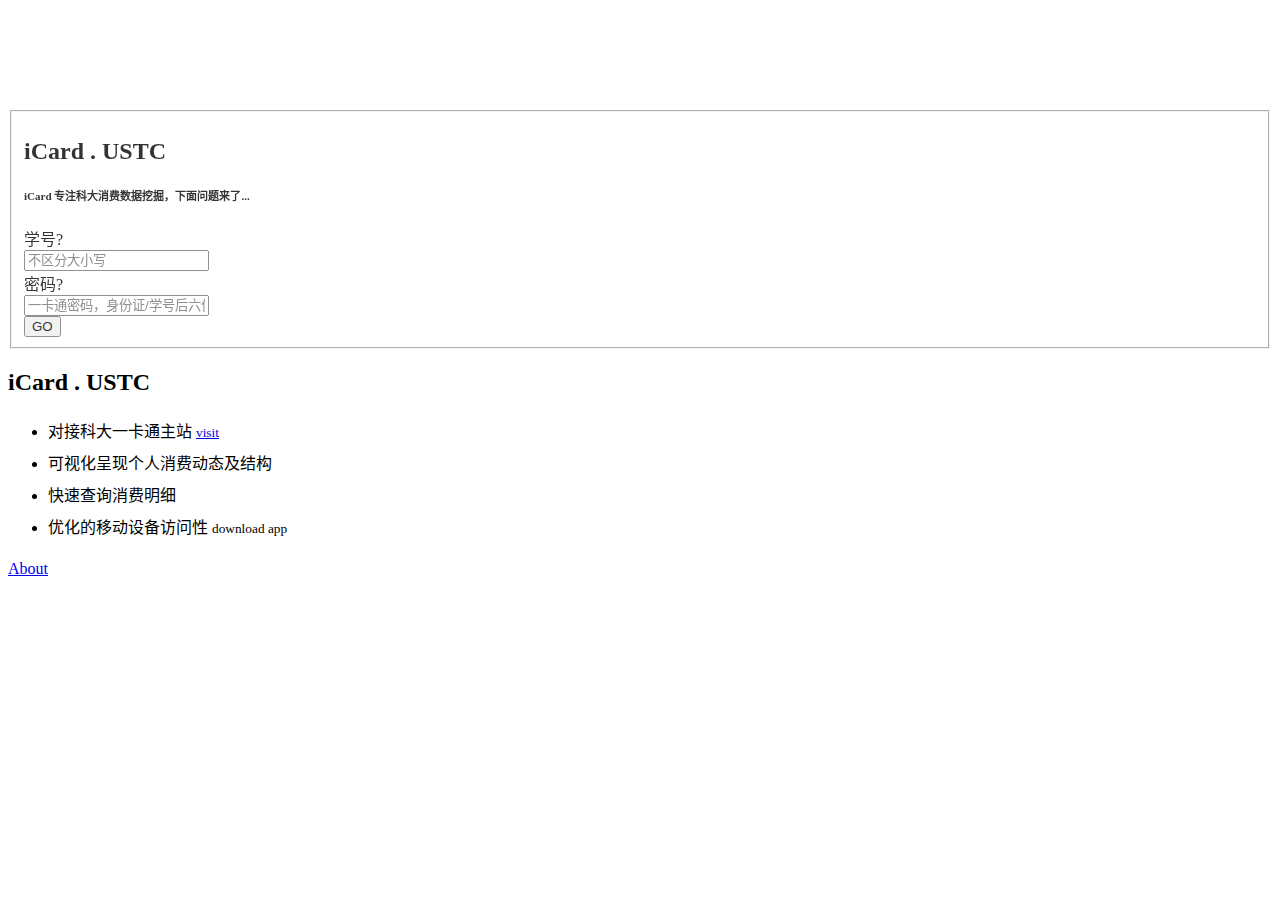
==== site/index.html @ 438c2502 "new monthly chart" ====
<!DOCTYPE html>
<html lang="zh-CN" xmlns="http://www.w3.org/1999/html">
<head>
  <title>iCard - USTC 消费数据挖掘机</title>
  <meta charset="utf-8">
  <meta name="viewport" content="width=device-width, initial-scale=1, maximum-scale=1, user-scalable=no">
  <link href="http://home.ustc.edu.cn/~ewind/icard/static/css/nv.d3.min.css" rel="stylesheet">
  <link rel="stylesheet" type="text/css" href="http://home.ustc.edu.cn/~ewind/icard/static/css/flatly.css">
  <link rel="stylesheet" type="text/css" href="static/css/font-awesome.min.css">

  <style>
    @font-face { font-family: Lato; src: url('static/fonts/lato.woff'); }

    .fullBg {
      position: fixed;
      top: 0;
      left: 0;
      overflow: hidden;
      z-index: -1;
      -webkit-filter: blur(10px);
      filter: blur(10px);

    }

    .well {
      opacity: 0.8;
    }

    #loginBox {
      margin-top: 30px;
    }

    #barChart {
      width: 100%;
      height: 300px;
    }
    #areaChart {
      width: 100%;
      height: 300px;
    }
    #areaMonthlyChart {
      width: 100%;
      height: 400px;
    }
    .table-striped {
      font-size: 0.7em;
    }
    path {
      stroke: #EDF0F1;
      fill-rule: evenodd;
    }
    text {
      fill: #2E3E4F
    }

    #pieChart {
      position: relative;
    }

    .navbar-right li{
      padding-right: 20px;
    }

    .navbar-right a{
      font-size: 1em;
    }
    .navbar-header {
        text-align: center;
        margin: 0;
        float: none !important;
    }

    .bottom-icon {
        float: none !important;
        display:inline-block;
    }

  </style>
</head>
<body>
<img id="background" src="http://home.ustc.edu.cn/~ewind/icard/static/icard.jpg" style="visibility: hidden" class="fullBg"/>
<header hidden>
    <div class="navbar navbar-inverse navbar-fixed-top hidden-xs">
        <div class="container">
          <ul class="nav navbar-nav navbar-left">
            <li><a class="navbar-brand"><i class="fa fa-credit-card fa-fw"></i>&nbsp;iCard - USTC <small>消费数据挖掘机</small></a></li>
          </ul>
          <ul class="nav navbar-nav navbar-right">
            <li class="active"><a class="navbar-brand nav-brief" role="button"><i class="fa fa-tachometer"></i>&nbsp;简报&nbsp;</a></li>
            <li><a class="navbar-brand nav-stat" role="button"><i class="fa fa-bar-chart "></i>&nbsp;趋势&nbsp;</a></li>
            <li><a class="navbar-brand nav-pie" role="button"><i class="fa fa-pie-chart "></i>&nbsp;结构&nbsp;</a></li>
            <li><a class="navbar-brand nav-detail" role="button"><i class="fa fa-tasks "></i>&nbsp;明细&nbsp;</a></li>
            <li><a class="navbar-brand nav-config" role="button"><i class="fa fa-wrench "></i>&nbsp;设置&nbsp;</a></li>
          </ul>
        </div>
    </div>
</header>
<div class="container">
  <!--padding for navbar on large screen-->
  <div class="row hidden-xs"><br><br><br><br></div>
  <div class="row" id="loginBox">
    <div class="col-xs-10 col-sm-6 col-md-4 col-xs-offset-1 col-sm-offset-0 col-md-offset-2 well">
      <form class="form-horizontal">
        <fieldset>
          <span class="visible-xs">
            <h2>iCard&nbsp;.&nbsp;<span class="text-success">USTC</span></h2>
          </span>
          <h5><small>iCard 专注科大消费数据<span class="text-success">挖掘</span>，下面问题来了...</small></h5>
          <div class="form-group">
            <label for="inputId" class="col-lg-3 control-label">学号?</label>

            <div class="col-lg-9">
              <input type="text" class="form-control" name="inputId" id="inputId"
                     placeholder="不区分大小写">
            </div>
          </div>
          <div class="form-group">
            <label for="inputPassword" class="col-lg-3 control-label">密码?<small class="text-danger" id="verifyFailed" hidden>验证失败</small></label>

            <div class="col-lg-9">
              <input type="password" class="form-control" name="inputPassword" id="inputPassword"
                     placeholder="一卡通密码，身份证/学号后六位">
            </div>
          </div>
          <div class="form-group">
            <div class="col-lg-9 col-lg-offset-3">
              <button type="button" class="btn btn-success btn-block" id="submitButton">GO</button>
            </div>
          </div>
        </fieldset>
      </form>
    </div>
    <div class="hidden-xs col-sm-6 col-md-4">
      <div class="col-xs-12">
        <h2>iCard&nbsp;.&nbsp;<span class="text-success">USTC</span></h2>
        <ul class="list-unstyled" style="line-height: 2">
            <li><span class="fa fa-check text-success"></span> 对接科大一卡通主站 <small><a href="http://ecard.ustc.edu.cn" target="_blank">visit</a></small></li>
            <li><span class="fa fa-check text-success"></span> 可视化呈现个人消费动态及结构</li>
            <li><span class="fa fa-check text-success"></span> 快速查询消费明细</li>
            <li><span class="fa fa-check text-success"></span> 优化的移动设备访问性 <small><a>download app</a></small></li>
        </ul>
        <span class="fa fa-info-circle fa-fw text-success"></span><a href="/static/about.html" target="_blank"><u> About</u></a>
      </div>
    </div>
  </div>
  <div class="row"><br><br></div>
  <div class="row" id="waitBox" hidden>
    <div class="col-xs-12 col-sm-8 col-sm-offset-2 well bs-component">
      <h3 class="text-primary">你好哇，<span id="userName"></span>&nbsp;<i class="fa fa-refresh fa-spin fa-fw"></i><br><small>同步数据中，请稍候</small></h3>
      <div class="progress progress-striped active">
        <div class="progress-bar progress-bar-success" id="waitBar" style="width: 0%"></div>
      </div>
      <span id="waitText" hidden>
        <h4 class="text-success">
          <small>你可记得</small>
          <span id="waitDay">哪天</span>
          <small>，在<span id="waitLocation">哪里</span>花了</small>
          <span id="waitAmount">多少</span>
          <small>元？</small></h4>
      </span>
    </div>
  </div>
  <div class="row" id="mainPanel" hidden>
    <div class="col-xs-12 col-sm-10 col-sm-offset-1 ">
        <ul id="Tab" class="nav nav-pills" hidden>
          <li><a href="#brief" id="briefButton" data-toggle="tab"></a></li>
          <li><a href="#stat" id="statButton" data-toggle="tab"></a></li>
          <li><a href="#pie" id="pieButton" data-toggle="tab"></a></li>
          <li><a href="#detail" id="detailButton" data-toggle="tab"></a></li>
          <li><a href="#config" id="configButton" data-toggle="tab"></a></li>
        </ul>
      <div id="myTabContent" class="tab-content">
        <!--简报页-->
        <div class="tab-pane fade active in well" id="brief">
          <div class="col-xs-12" id="briefPanel">
            <div class="col-xs-6">
              <h3 class="text-center"><small>&nbsp;本周支出</small></h3>
              <h3 class="text-center text-danger"><i class="fa fa-rmb fa-fw"></i><span id="thisWeek"></span></h3>
            </div>
            <div class="col-xs-6">
              <h3 class="text-center"><small>&nbsp;本月支出</small></h3>
              <h3 class="text-center text-danger"><i class="fa fa-rmb fa-fw"></i><span id="thisMonth"></span></h3>
            </div>

            <div class="col-xs-6">
              <h3 class="text-center"><small>&nbsp;上月支出</small></h3>
              <h3 class="text-center text-danger"><i class="fa fa-rmb fa-fw"></i><span id="lastMonth"></span></h3>
            </div>
            <div class="col-xs-6">
              <h3 class="text-center"><small>&nbsp;<span id="rateType"></span>指数</small></h3>
              <h3 class="text-center text-success"><span id="rate"></span>%</h3>
            </div>
          </div>

          <h6 class="text-center"><small>* 截止日期：<span id="latest"></span>，节俭 / 土豪指数根据 iCard 用户上月消费排名生成</small></h6>

        </div>

        <!--状态页-->
        <div class="tab-pane fade" id="stat">
          <div class="col-xs-12 col-md-6">
            <h4 class="text-warning">10 天内消费</h4>
            <h5><small>若图表显示异常，请<a id="refreshBar">刷新</a></small></h5>
            <div class="col-xs-12" id="barChart">
              <svg></svg>
            </div>
          </div>

          <div class="col-xs-12 col-md-6">
            <h4 class="text-warning">60 天内消费</h4>
            <h5><small>若图表显示异常，请<a id="refreshArea">刷新</a></small></h5>
            <div class="col-xs-12" id="areaChart">
              <svg></svg>
            </div>
          </div>

          <div class="col-xs-12">
            <h4 class="text-warning">半年内消费</h4>
            <h5><small>若图表显示异常，请<a id="refreshAreaMonthly">刷新</a></small></h5>
            <div class="col-xs-12" id="areaMonthlyChart">
              <svg></svg>
            </div>
          </div>

          <div class="col-xs-12 padding-xs">
            <br><br><br>
          </div>
        </div>

        <!--结构页-->
        <div class="tab-pane fade" id="pie"><br>
          <h4 class="text-warning">15 天消费聚类<small>&nbsp;点击扇形试试？</small></h4>
          <h5><small>若图表显示异常，请<a id="refreshPie">刷新</a></small></h5>
          <div class="col-xs-12 col-md-8 col-md-offset-2" id="pieChart">
          </div>
          <div class="col-xs-12 padding-xs">
            <br><br><br>
          </div>
        </div>

        <!--明细页-->
        <div class="tab-pane fade well" id="detail"><br>
          <table class="table table-striped table-hover">
            <thead>
            <tr>
              <th>时间</th>
              <th>地点</th>
              <th>金额</th>
            </tr>
            </thead>
            <tbody id="detailTable">
            </tbody>
          </table>

          <ul class="pager">
            <li class="previous" id="newer" hidden><a>← Newer</a></li>
            <li class="next" id="older"><a>Older →</a></li>
          </ul>
          <div class="col-xs-12 padding-xs">
            <br><br><br>
          </div>
        </div>

        <!--设置页-->
        <div class="tab-pane fade" id="config">
          <div class="col-xs-12 well">
            <h5 class="text-success">同步时长：<a class="text-info">6 个月</a></h5>
            <h5><small>将 2014 年 5 月以来的主站数据缓存到 iCard 节点</small></h5>
            <br>
            <h5 class="text-success">更新策略：<a class="text-info">登陆时</a></h5>
            <h5><small>当登陆时访问<a href="http://ecard.ustc.edu.cn" target="_blank">科大一卡通主站</a>更新数据</small></h5>
            <br>
            <h5 class="text-success">缓存密码：<a class="text-danger">已关闭</a></h5>
            <h5><small>iCard 节点不存储密码明文，仅存储学号哈希值</small></h5>
            <br>
            <h5 class="text-success">浮动布局：<a class="text-info">已打开</a></h5>
            <h5><small>页面布局依屏幕尺寸自动调整</small></h5>
            <h5 class="text-center"><small>* 当前默认配置暂不可更改</small></h5>
          </div>
          <div class="col-xs-12 padding-xs">
            <br><br><br>
          </div>
        </div>
      </div>
    </div>
  </div>


  <div class="row">
    <input type="hidden" id="token"/>
    <input type="hidden" id="startTime"/>
    <input type="hidden" id="endTime"/>
  </div>


</div>

<footer hidden>
    <div class="navbar navbar-inverse navbar-fixed-bottom visible-xs">
        <div class="container">
          <div class="navbar-header">
            <div class="bottom-icon">
              <a class="navbar-brand nav-brief" role="button"><i class="fa fa-tachometer fa-fw fa-2x"></i></a>
              <a class="navbar-brand nav-stat" role="button"><i class="fa fa-bar-chart fa-fw"></i></a>
              <a class="navbar-brand nav-pie" role="button"><i class="fa fa-pie-chart fa-fw"></i></a>
              <a class="navbar-brand nav-detail" role="button"><i class="fa fa-tasks fa-fw"></i></a>
              <a class="navbar-brand nav-config" role="button"><i class="fa fa-wrench fa-fw"></i></a>
            </div>
        </div>
        </div>
    </div>
</footer>

</body>

<script type="text/javascript" src="http://home.ustc.edu.cn/~ewind/icard/static/js/json2.js"></script>
<script type="text/javascript" src="http://home.ustc.edu.cn/~ewind/icard/static/js/jquery-2.0.3.min.js"></script>
<script type="text/javascript" src="http://home.ustc.edu.cn/~ewind/icard/static/js/bootstrap.min.js"></script>
<script type="text/javascript" src="http://home.ustc.edu.cn/~ewind/icard/static/js/jstorage.js"></script>
<script type="text/javascript" src="http://home.ustc.edu.cn/~ewind/icard/static/js/d3.min.js"></script>
<script type="text/javascript" src="http://home.ustc.edu.cn/~ewind/icard/static/js/nv.d3.min.js"></script>
<script type="text/javascript" src="http://home.ustc.edu.cn/~ewind/icard/static/js/chart.js"></script>
<script type="text/javascript" src="http://home.ustc.edu.cn/~ewind/icard/static/js/icard.js"></script>
<!--<script type="text/javascript" src="static/js/icard.js"></script>-->
<script src="static/js/jquery.fullBG.js"></script>

</html>
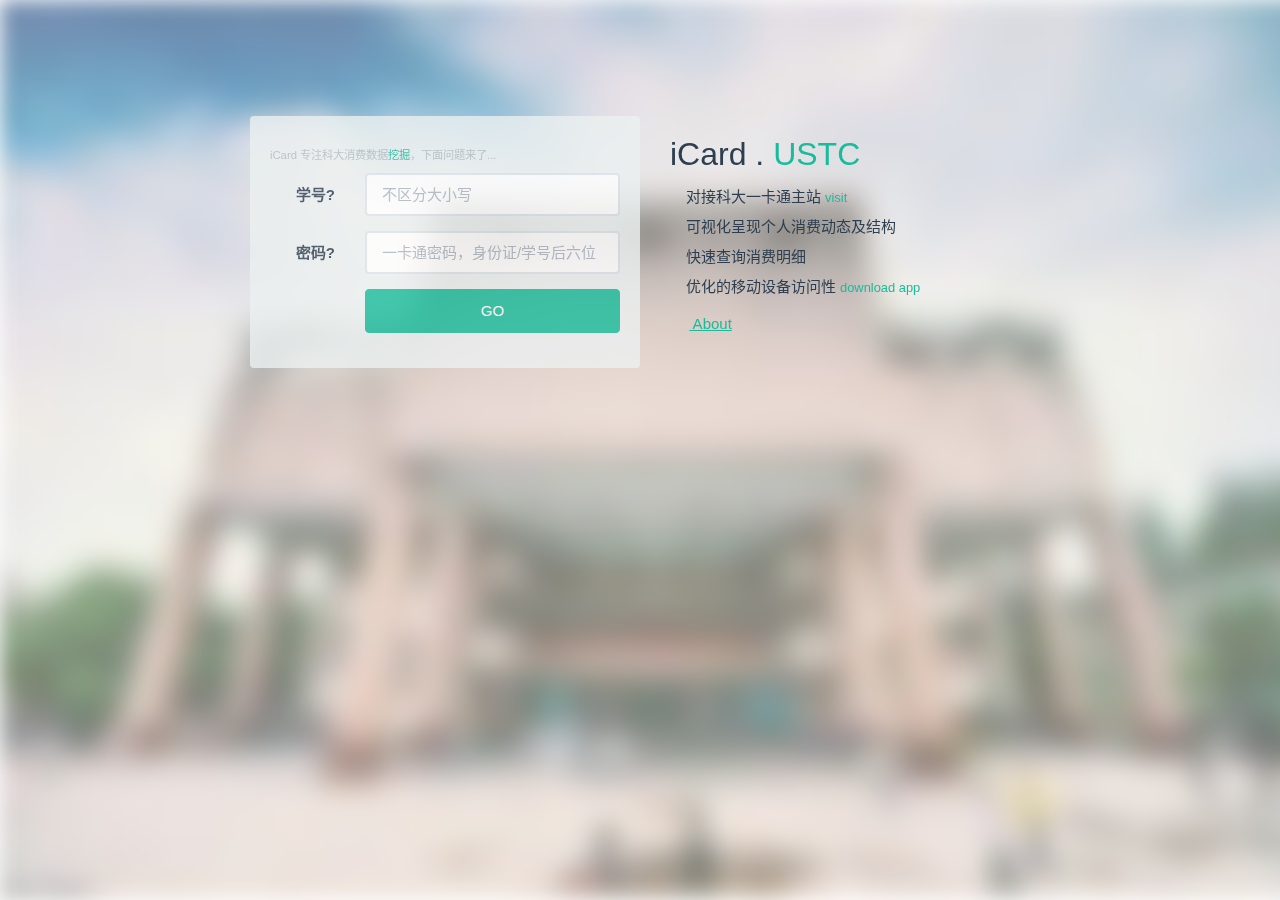
==== commit ff71f433: "optimize on file size" ====
--- a/site/index.html
+++ b/site/index.html
@@ -4,9 +4,10 @@
   <title>iCard - USTC 消费数据挖掘机</title>
   <meta charset="utf-8">
   <meta name="viewport" content="width=device-width, initial-scale=1, maximum-scale=1, user-scalable=no">
-  <link href="http://home.ustc.edu.cn/~ewind/icard/static/css/nv.d3.min.css" rel="stylesheet">
-  <link rel="stylesheet" type="text/css" href="http://home.ustc.edu.cn/~ewind/icard/static/css/flatly.css">
-  <link rel="stylesheet" type="text/css" href="static/css/font-awesome.min.css">
+  <!--<link rel="stylesheet" type="text/css" href="static/css/flatly.css">-->
+  <!--<link rel="stylesheet" type="text/css" href="static/css/nv.d3.min.css">-->
+  <!--<link rel="stylesheet" type="text/css" href="static/css/font-awesome.min.css">-->
+  <link rel="stylesheet" type="text/css" href="static/css/compressed.css">
 
   <style>
     @font-face { font-family: Lato; src: url('static/fonts/lato.woff'); }
@@ -78,7 +79,7 @@
   </style>
 </head>
 <body>
-<img id="background" src="http://home.ustc.edu.cn/~ewind/icard/static/icard.jpg" style="visibility: hidden" class="fullBg"/>
+<img id="background" src="bg.jpg" style="visibility: hidden" class="fullBg"/>
 <header hidden>
     <div class="navbar navbar-inverse navbar-fixed-top hidden-xs">
         <div class="container">
@@ -171,8 +172,8 @@
         </ul>
       <div id="myTabContent" class="tab-content">
         <!--简报页-->
-        <div class="tab-pane fade active in well" id="brief">
-          <div class="col-xs-12" id="briefPanel">
+        <div class="tab-pane fade active in" id="brief">
+          <div class="col-xs-12 well" id="briefPanel">
             <div class="col-xs-6">
               <h3 class="text-center"><small>&nbsp;本周支出</small></h3>
               <h3 class="text-center text-danger"><i class="fa fa-rmb fa-fw"></i><span id="thisWeek"></span></h3>
@@ -239,8 +240,8 @@
         </div>
 
         <!--明细页-->
-        <div class="tab-pane fade well" id="detail"><br>
-          <table class="table table-striped table-hover">
+        <div class="tab-pane fade" id="detail"><br>
+          <table class="well table table-striped table-hover">
             <thead>
             <tr>
               <th>时间</th>
@@ -313,15 +314,17 @@
 
 </body>
 
-<script type="text/javascript" src="http://home.ustc.edu.cn/~ewind/icard/static/js/json2.js"></script>
-<script type="text/javascript" src="http://home.ustc.edu.cn/~ewind/icard/static/js/jquery-2.0.3.min.js"></script>
-<script type="text/javascript" src="http://home.ustc.edu.cn/~ewind/icard/static/js/bootstrap.min.js"></script>
-<script type="text/javascript" src="http://home.ustc.edu.cn/~ewind/icard/static/js/jstorage.js"></script>
-<script type="text/javascript" src="http://home.ustc.edu.cn/~ewind/icard/static/js/d3.min.js"></script>
-<script type="text/javascript" src="http://home.ustc.edu.cn/~ewind/icard/static/js/nv.d3.min.js"></script>
-<script type="text/javascript" src="http://home.ustc.edu.cn/~ewind/icard/static/js/chart.js"></script>
-<script type="text/javascript" src="http://home.ustc.edu.cn/~ewind/icard/static/js/icard.js"></script>
-<!--<script type="text/javascript" src="static/js/icard.js"></script>-->
-<script src="static/js/jquery.fullBG.js"></script>
+<!--compressed in a single js file-->
+<!--<script type="text/javascript" src="static/js/json2.js"></script>-->
+<!--<script type="text/javascript" src="static/js/jquery-2.0.3.min.js"></script>-->
+<!--<script type="text/javascript" src="static/js/bootstrap.min.js"></script>-->
+<!--<script type="text/javascript" src="static/js/jstorage.js"></script>-->
+<!--<script type="text/javascript" src="static/js/jquery.fullBG.js"></script>-->
+<script type="text/javascript" src="static/js/compressed-lib.js"></script>
+
+<!--<script type="text/javascript" src="static/js/d3.min.js"></script>-->
+<!--<script type="text/javascript" src="static/js/nv.d3.min.js"></script>-->
+<!--<script type="text/javascript" src="static/js/chart.js"></script>-->
+<script type="text/javascript" src="static/js/icard.js"></script>
 
 </html>--- a/site/static/css/compressed.css
+++ b/site/static/css/compressed.css
@@ -0,0 +1,9 @@
+/***************************
+File generated by shrinker.ch
+DateTime: 2014-11-16, 10:52:52
+File list:
+	* nv.d3.min.css
+	* font-awesome.min.css
+	* flatly.css
+*****************************/
+.chartWrap{margin:0;padding:0;overflow:hidden}.nvtooltip.with-3d-shadow,.with-3d-shadow .nvtooltip{-moz-box-shadow:0 5px 10px rgba(0,0,0,.2);-webkit-box-shadow:0 5px 10px rgba(0,0,0,.2);box-shadow:0 5px 10px rgba(0,0,0,.2);-webkit-border-radius:6px;-moz-border-radius:6px;border-radius:6px}.nvtooltip{position:absolute;background-color:rgba(255,255,255,1);padding:1px;border:1px solid rgba(0,0,0,.2);z-index:10000;font-family:Arial;font-size:13px;text-align:left;pointer-events:none;white-space:nowrap;-webkit-touch-callout:none;-webkit-user-select:none;-khtml-user-select:none;-moz-user-select:none;-ms-user-select:none;user-select:none}.nvtooltip.with-transitions,.with-transitions .nvtooltip{transition:opacity 250ms linear;-moz-transition:opacity 250ms linear;-webkit-transition:opacity 250ms linear;transition-delay:250ms;-moz-transition-delay:250ms;-webkit-transition-delay:250ms}.nvtooltip.x-nvtooltip,.nvtooltip.y-nvtooltip{padding:8px}.nvtooltip h3{margin:0;padding:4px 14px;line-height:18px;font-weight:400;background-color:rgba(247,247,247,.75);text-align:center;border-bottom:1px solid #ebebeb;-webkit-border-radius:5px 5px 0 0;-moz-border-radius:5px 5px 0 0;border-radius:5px 5px 0 0}.nvtooltip p{margin:0;padding:5px 14px;text-align:center}.nvtooltip span{display:inline-block;margin:2px 0}.nvtooltip table{margin:6px;border-spacing:0}.nvtooltip table td{padding:2px 9px 2px 0;vertical-align:middle}.nvtooltip table td.key{font-weight:400}.nvtooltip table td.value{text-align:right;font-weight:700}.nvtooltip table tr.highlight td{padding:1px 9px 1px 0;border-bottom-style:solid;border-bottom-width:1px;border-top-style:solid;border-top-width:1px}.nvtooltip table td.legend-color-guide div{width:8px;height:8px;vertical-align:middle}.nvtooltip .footer{padding:3px;text-align:center}.nvtooltip-pending-removal{position:absolute;pointer-events:none}svg{-webkit-touch-callout:none;-webkit-user-select:none;-khtml-user-select:none;-moz-user-select:none;-ms-user-select:none;user-select:none;display:block;width:100%;height:100%}svg text{font:400 12px Arial}svg .title{font:700 14px Arial}.nvd3 .nv-background{fill:#fff;fill-opacity:0}.nvd3.nv-noData{font-size:18px;font-weight:700}.nv-brush .extent{fill-opacity:.125;shape-rendering:crispEdges}.nvd3 .nv-legend .nv-series{cursor:pointer}.nvd3 .nv-legend .disabled circle{fill-opacity:0}.nvd3 .nv-axis{pointer-events:none}.nvd3 .nv-axis path{fill:none;stroke:#000;stroke-opacity:.75;shape-rendering:crispEdges}.nvd3 .nv-axis path.domain{stroke-opacity:.75}.nvd3 .nv-axis.nv-x path.domain{stroke-opacity:0}.nvd3 .nv-axis line{fill:none;stroke:#e5e5e5;shape-rendering:crispEdges}.nvd3 .nv-axis .zero line,.nvd3 .nv-axis line.zero{stroke-opacity:.75}.nvd3 .nv-axis .nv-axisMaxMin text{font-weight:700}.nvd3 .x .nv-axis .nv-axisMaxMin text,.nvd3 .x2 .nv-axis .nv-axisMaxMin text,.nvd3 .x3 .nv-axis .nv-axisMaxMin text{text-anchor:middle}.nv-brush .resize path{fill:#eee;stroke:#666}.nvd3 .nv-bars .negative rect{zfill:brown}.nvd3 .nv-bars rect{zfill:#4682b4;fill-opacity:.75;transition:fill-opacity 250ms linear;-moz-transition:fill-opacity 250ms linear;-webkit-transition:fill-opacity 250ms linear}.nvd3 .nv-bars rect.hover{fill-opacity:1}.nvd3 .nv-bars .hover rect{fill:#add8e6}.nvd3 .nv-bars text{fill:rgba(0,0,0,0)}.nvd3 .nv-bars .hover text{fill:rgba(0,0,0,1)}.nvd3 .nv-multibar .nv-groups rect,.nvd3 .nv-multibarHorizontal .nv-groups rect,.nvd3 .nv-discretebar .nv-groups rect{stroke-opacity:0;transition:fill-opacity 250ms linear;-moz-transition:fill-opacity 250ms linear;-webkit-transition:fill-opacity 250ms linear}.nvd3 .nv-multibar .nv-groups rect:hover,.nvd3 .nv-multibarHorizontal .nv-groups rect:hover,.nvd3 .nv-discretebar .nv-groups rect:hover{fill-opacity:1}.nvd3 .nv-discretebar .nv-groups text,.nvd3 .nv-multibarHorizontal .nv-groups text{font-weight:700;fill:rgba(0,0,0,1);stroke:rgba(0,0,0,0)}.nvd3.nv-pie path{stroke-opacity:0;transition:fill-opacity 250ms linear,stroke-width 250ms linear,stroke-opacity 250ms linear;-moz-transition:fill-opacity 250ms linear,stroke-width 250ms linear,stroke-opacity 250ms linear;-webkit-transition:fill-opacity 250ms linear,stroke-width 250ms linear,stroke-opacity 250ms linear}.nvd3.nv-pie .nv-slice text{stroke:#000;stroke-width:0}.nvd3.nv-pie path{stroke:#fff;stroke-width:1px;stroke-opacity:1}.nvd3.nv-pie .hover path{fill-opacity:.7}.nvd3.nv-pie .nv-label{pointer-events:none}.nvd3.nv-pie .nv-label rect{fill-opacity:0;stroke-opacity:0}.nvd3 .nv-groups path.nv-line{fill:none;stroke-width:1.5px}.nvd3 .nv-groups path.nv-line.nv-thin-line{stroke-width:1px}.nvd3 .nv-groups path.nv-area{stroke:none}.nvd3 .nv-line.hover path{stroke-width:6px}.nvd3.nv-line .nvd3.nv-scatter .nv-groups .nv-point{fill-opacity:0;stroke-opacity:0}.nvd3.nv-scatter.nv-single-point .nv-groups .nv-point{fill-opacity:.5!important;stroke-opacity:.5!important}.with-transitions .nvd3 .nv-groups .nv-point{transition:stroke-width 250ms linear,stroke-opacity 250ms linear;-moz-transition:stroke-width 250ms linear,stroke-opacity 250ms linear;-webkit-transition:stroke-width 250ms linear,stroke-opacity 250ms linear}.nvd3.nv-scatter .nv-groups .nv-point.hover,.nvd3 .nv-groups .nv-point.hover{stroke-width:7px;fill-opacity:.95!important;stroke-opacity:.95!important}.nvd3 .nv-point-paths path{stroke:#aaa;stroke-opacity:0;fill:#eee;fill-opacity:0}.nvd3 .nv-indexLine{cursor:ew-resize}.nvd3 .nv-distribution{pointer-events:none}.nvd3 .nv-groups .nv-point.hover{stroke-width:20px;stroke-opacity:.5}.nvd3 .nv-scatter .nv-point.hover{fill-opacity:1}.nvd3.nv-stackedarea path.nv-area{fill-opacity:.7;stroke-opacity:0;transition:fill-opacity 250ms linear,stroke-opacity 250ms linear;-moz-transition:fill-opacity 250ms linear,stroke-opacity 250ms linear;-webkit-transition:fill-opacity 250ms linear,stroke-opacity 250ms linear}.nvd3.nv-stackedarea path.nv-area.hover{fill-opacity:.9}.nvd3.nv-stackedarea .nv-groups .nv-point{stroke-opacity:0;fill-opacity:0}.nvd3.nv-linePlusBar .nv-bar rect{fill-opacity:.75}.nvd3.nv-linePlusBar .nv-bar rect:hover{fill-opacity:1}.nvd3.nv-bullet{font:10px sans-serif}.nvd3.nv-bullet .nv-measure{fill-opacity:.8}.nvd3.nv-bullet .nv-measure:hover{fill-opacity:1}.nvd3.nv-bullet .nv-marker{stroke:#000;stroke-width:2px}.nvd3.nv-bullet .nv-markerTriangle{stroke:#000;fill:#fff;stroke-width:1.5px}.nvd3.nv-bullet .nv-tick line{stroke:#666;stroke-width:.5px}.nvd3.nv-bullet .nv-range.nv-s0{fill:#eee}.nvd3.nv-bullet .nv-range.nv-s1{fill:#ddd}.nvd3.nv-bullet .nv-range.nv-s2{fill:#ccc}.nvd3.nv-bullet .nv-title{font-size:14px;font-weight:700}.nvd3.nv-bullet .nv-subtitle{fill:#999}.nvd3.nv-bullet .nv-range{fill:#bababa;fill-opacity:.4}.nvd3.nv-bullet .nv-range:hover{fill-opacity:.7}.nvd3.nv-sparkline path{fill:none}.nvd3.nv-sparklineplus g.nv-hoverValue{pointer-events:none}.nvd3.nv-sparklineplus .nv-hoverValue line{stroke:#333;stroke-width:1.5px}.nvd3.nv-sparklineplus,.nvd3.nv-sparklineplus g{pointer-events:all}.nvd3 .nv-hoverArea{fill-opacity:0;stroke-opacity:0}.nvd3.nv-sparklineplus .nv-xValue,.nvd3.nv-sparklineplus .nv-yValue{stroke-width:0;font-size:.9em;font-weight:400}.nvd3.nv-sparklineplus .nv-yValue{stroke:#f66}.nvd3.nv-sparklineplus .nv-maxValue{stroke:#2ca02c;fill:#2ca02c}.nvd3.nv-sparklineplus .nv-minValue{stroke:#d62728;fill:#d62728}.nvd3.nv-sparklineplus .nv-currentValue{font-weight:700;font-size:1.1em}.nvd3.nv-ohlcBar .nv-ticks .nv-tick{stroke-width:2px}.nvd3.nv-ohlcBar .nv-ticks .nv-tick.hover{stroke-width:4px}.nvd3.nv-ohlcBar .nv-ticks .nv-tick.positive{stroke:#2ca02c}.nvd3.nv-ohlcBar .nv-ticks .nv-tick.negative{stroke:#d62728}.nvd3.nv-historicalStockChart .nv-axis .nv-axislabel{font-weight:700}.nvd3.nv-historicalStockChart .nv-dragTarget{fill-opacity:0;stroke:none;cursor:move}.nvd3 .nv-brush .extent{fill-opacity:0!important}.nvd3 .nv-brushBackground rect{stroke:#000;stroke-width:.4;fill:#fff;fill-opacity:.7}.nvd3.nv-indentedtree .name{margin-left:5px}.nvd3.nv-indentedtree .clickable{color:#08C;cursor:pointer}.nvd3.nv-indentedtree span.clickable:hover{color:#005580;text-decoration:underline}.nvd3.nv-indentedtree .nv-childrenCount{display:inline-block;margin-left:5px}.nvd3.nv-indentedtree .nv-treeicon{cursor:pointer}.nvd3.nv-indentedtree .nv-treeicon.nv-folded{cursor:pointer}.nvd3 .background path{fill:none;stroke:#ccc;stroke-opacity:.4;shape-rendering:crispEdges}.nvd3 .foreground path{fill:none;stroke:#4682b4;stroke-opacity:.7}.nvd3 .brush .extent{fill-opacity:.3;stroke:#fff;shape-rendering:crispEdges}.nvd3 .axis line,.axis path{fill:none;stroke:#000;shape-rendering:crispEdges}.nvd3 .axis text{text-shadow:0 1px 0 #fff}.nvd3 .nv-interactiveGuideLine{pointer-events:none}.nvd3 line.nv-guideline{stroke:#ccc}/*!* Font Awesome 4.2.0 by @davegandy - http://fontawesome.io - @fontawesome * License - http://fontawesome.io/license(Font:SIL OFL 1.1,CSS:MIT License) */@font-face{font-family:'FontAwesome';src:url('../fonts/fontawesome-webfont.eot?v=4.2.0');src:url('../fonts/fontawesome-webfont.eot?#iefix&v=4.2.0') format('embedded-opentype'),url('../fonts/fontawesome-webfont.woff?v=4.2.0') format('woff'),url('../fonts/fontawesome-webfont.ttf?v=4.2.0') format('truetype'),url('../fonts/fontawesome-webfont.svg?v=4.2.0#fontawesomeregular') format('svg');font-weight:normal;font-style:normal}.fa{display:inline-block;font:normal normal normal 14px/1 FontAwesome;font-size:inherit;text-rendering:auto;-webkit-font-smoothing:antialiased;-moz-osx-font-smoothing:grayscale}.fa-lg{font-size:1.33333333em;line-height:.75em;vertical-align:-15%}.fa-2x{font-size:2em}.fa-3x{font-size:3em}.fa-4x{font-size:4em}.fa-5x{font-size:5em}.fa-fw{width:1.28571429em;text-align:center}.fa-ul{padding-left:0;margin-left:2.14285714em;list-style-type:none}.fa-ul>li{position:relative}.fa-li{position:absolute;left:-2.14285714em;width:2.14285714em;top:.14285714em;text-align:center}.fa-li.fa-lg{left:-1.85714286em}.fa-border{padding:.2em .25em .15em;border:solid .08em #eee;border-radius:.1em}.pull-right{float:right}.pull-left{float:left}.fa.pull-left{margin-right:.3em}.fa.pull-right{margin-left:.3em}.fa-spin{-webkit-animation:fa-spin 2s infinite linear;animation:fa-spin 2s infinite linear}@-webkit-keyframes fa-spin{0%{-webkit-transform:rotate(0deg);transform:rotate(0deg)}100%{-webkit-transform:rotate(359deg);transform:rotate(359deg)}}@keyframes fa-spin{0%{-webkit-transform:rotate(0deg);transform:rotate(0deg)}100%{-webkit-transform:rotate(359deg);transform:rotate(359deg)}}.fa-rotate-90{filter:progid:DXImageTransform.Microsoft.BasicImage(rotation=1);-webkit-transform:rotate(90deg);-ms-transform:rotate(90deg);transform:rotate(90deg)}.fa-rotate-180{filter:progid:DXImageTransform.Microsoft.BasicImage(rotation=2);-webkit-transform:rotate(180deg);-ms-transform:rotate(180deg);transform:rotate(180deg)}.fa-rotate-270{filter:progid:DXImageTransform.Microsoft.BasicImage(rotation=3);-webkit-transform:rotate(270deg);-ms-transform:rotate(270deg);transform:rotate(270deg)}.fa-flip-horizontal{filter:progid:DXImageTransform.Microsoft.BasicImage(rotation=0,mirror=1);-webkit-transform:scale(-1,1);-ms-transform:scale(-1,1);transform:scale(-1,1)}.fa-flip-vertical{filter:progid:DXImageTransform.Microsoft.BasicImage(rotation=2,mirror=1);-webkit-transform:scale(1,-1);-ms-transform:scale(1,-1);transform:scale(1,-1)}:root .fa-rotate-90,:root .fa-rotate-180,:root .fa-rotate-270,:root .fa-flip-horizontal,:root .fa-flip-vertical{filter:none}.fa-stack{position:relative;display:inline-block;width:2em;height:2em;line-height:2em;vertical-align:middle}.fa-stack-1x,.fa-stack-2x{position:absolute;left:0;width:100%;text-align:center}.fa-stack-1x{line-height:inherit}.fa-stack-2x{font-size:2em}.fa-inverse{color:#fff}.fa-glass:before{content:"\f000"}.fa-music:before{content:"\f001"}.fa-search:before{content:"\f002"}.fa-envelope-o:before{content:"\f003"}.fa-heart:before{content:"\f004"}.fa-star:before{content:"\f005"}.fa-star-o:before{content:"\f006"}.fa-user:before{content:"\f007"}.fa-film:before{content:"\f008"}.fa-th-large:before{content:"\f009"}.fa-th:before{content:"\f00a"}.fa-th-list:before{content:"\f00b"}.fa-check:before{content:"\f00c"}.fa-remove:before,.fa-close:before,.fa-times:before{content:"\f00d"}.fa-search-plus:before{content:"\f00e"}.fa-search-minus:before{content:"\f010"}.fa-power-off:before{content:"\f011"}.fa-signal:before{content:"\f012"}.fa-gear:before,.fa-cog:before{content:"\f013"}.fa-trash-o:before{content:"\f014"}.fa-home:before{content:"\f015"}.fa-file-o:before{content:"\f016"}.fa-clock-o:before{content:"\f017"}.fa-road:before{content:"\f018"}.fa-download:before{content:"\f019"}.fa-arrow-circle-o-down:before{content:"\f01a"}.fa-arrow-circle-o-up:before{content:"\f01b"}.fa-inbox:before{content:"\f01c"}.fa-play-circle-o:before{content:"\f01d"}.fa-rotate-right:before,.fa-repeat:before{content:"\f01e"}.fa-refresh:before{content:"\f021"}.fa-list-alt:before{content:"\f022"}.fa-lock:before{content:"\f023"}.fa-flag:before{content:"\f024"}.fa-headphones:before{content:"\f025"}.fa-volume-off:before{content:"\f026"}.fa-volume-down:before{content:"\f027"}.fa-volume-up:before{content:"\f028"}.fa-qrcode:before{content:"\f029"}.fa-barcode:before{content:"\f02a"}.fa-tag:before{content:"\f02b"}.fa-tags:before{content:"\f02c"}.fa-book:before{content:"\f02d"}.fa-bookmark:before{content:"\f02e"}.fa-print:before{content:"\f02f"}.fa-camera:before{content:"\f030"}.fa-font:before{content:"\f031"}.fa-bold:before{content:"\f032"}.fa-italic:before{content:"\f033"}.fa-text-height:before{content:"\f034"}.fa-text-width:before{content:"\f035"}.fa-align-left:before{content:"\f036"}.fa-align-center:before{content:"\f037"}.fa-align-right:before{content:"\f038"}.fa-align-justify:before{content:"\f039"}.fa-list:before{content:"\f03a"}.fa-dedent:before,.fa-outdent:before{content:"\f03b"}.fa-indent:before{content:"\f03c"}.fa-video-camera:before{content:"\f03d"}.fa-photo:before,.fa-image:before,.fa-picture-o:before{content:"\f03e"}.fa-pencil:before{content:"\f040"}.fa-map-marker:before{content:"\f041"}.fa-adjust:before{content:"\f042"}.fa-tint:before{content:"\f043"}.fa-edit:before,.fa-pencil-square-o:before{content:"\f044"}.fa-share-square-o:before{content:"\f045"}.fa-check-square-o:before{content:"\f046"}.fa-arrows:before{content:"\f047"}.fa-step-backward:before{content:"\f048"}.fa-fast-backward:before{content:"\f049"}.fa-backward:before{content:"\f04a"}.fa-play:before{content:"\f04b"}.fa-pause:before{content:"\f04c"}.fa-stop:before{content:"\f04d"}.fa-forward:before{content:"\f04e"}.fa-fast-forward:before{content:"\f050"}.fa-step-forward:before{content:"\f051"}.fa-eject:before{content:"\f052"}.fa-chevron-left:before{content:"\f053"}.fa-chevron-right:before{content:"\f054"}.fa-plus-circle:before{content:"\f055"}.fa-minus-circle:before{content:"\f056"}.fa-times-circle:before{content:"\f057"}.fa-check-circle:before{content:"\f058"}.fa-question-circle:before{content:"\f059"}.fa-info-circle:before{content:"\f05a"}.fa-crosshairs:before{content:"\f05b"}.fa-times-circle-o:before{content:"\f05c"}.fa-check-circle-o:before{content:"\f05d"}.fa-ban:before{content:"\f05e"}.fa-arrow-left:before{content:"\f060"}.fa-arrow-right:before{content:"\f061"}.fa-arrow-up:before{content:"\f062"}.fa-arrow-down:before{content:"\f063"}.fa-mail-forward:before,.fa-share:before{content:"\f064"}.fa-expand:before{content:"\f065"}.fa-compress:before{content:"\f066"}.fa-plus:before{content:"\f067"}.fa-minus:before{content:"\f068"}.fa-asterisk:before{content:"\f069"}.fa-exclamation-circle:before{content:"\f06a"}.fa-gift:before{content:"\f06b"}.fa-leaf:before{content:"\f06c"}.fa-fire:before{content:"\f06d"}.fa-eye:before{content:"\f06e"}.fa-eye-slash:before{content:"\f070"}.fa-warning:before,.fa-exclamation-triangle:before{content:"\f071"}.fa-plane:before{content:"\f072"}.fa-calendar:before{content:"\f073"}.fa-random:before{content:"\f074"}.fa-comment:before{content:"\f075"}.fa-magnet:before{content:"\f076"}.fa-chevron-up:before{content:"\f077"}.fa-chevron-down:before{content:"\f078"}.fa-retweet:before{content:"\f079"}.fa-shopping-cart:before{content:"\f07a"}.fa-folder:before{content:"\f07b"}.fa-folder-open:before{content:"\f07c"}.fa-arrows-v:before{content:"\f07d"}.fa-arrows-h:before{content:"\f07e"}.fa-bar-chart-o:before,.fa-bar-chart:before{content:"\f080"}.fa-twitter-square:before{content:"\f081"}.fa-facebook-square:before{content:"\f082"}.fa-camera-retro:before{content:"\f083"}.fa-key:before{content:"\f084"}.fa-gears:before,.fa-cogs:before{content:"\f085"}.fa-comments:before{content:"\f086"}.fa-thumbs-o-up:before{content:"\f087"}.fa-thumbs-o-down:before{content:"\f088"}.fa-star-half:before{content:"\f089"}.fa-heart-o:before{content:"\f08a"}.fa-sign-out:before{content:"\f08b"}.fa-linkedin-square:before{content:"\f08c"}.fa-thumb-tack:before{content:"\f08d"}.fa-external-link:before{content:"\f08e"}.fa-sign-in:before{content:"\f090"}.fa-trophy:before{content:"\f091"}.fa-github-square:before{content:"\f092"}.fa-upload:before{content:"\f093"}.fa-lemon-o:before{content:"\f094"}.fa-phone:before{content:"\f095"}.fa-square-o:before{content:"\f096"}.fa-bookmark-o:before{content:"\f097"}.fa-phone-square:before{content:"\f098"}.fa-twitter:before{content:"\f099"}.fa-facebook:before{content:"\f09a"}.fa-github:before{content:"\f09b"}.fa-unlock:before{content:"\f09c"}.fa-credit-card:before{content:"\f09d"}.fa-rss:before{content:"\f09e"}.fa-hdd-o:before{content:"\f0a0"}.fa-bullhorn:before{content:"\f0a1"}.fa-bell:before{content:"\f0f3"}.fa-certificate:before{content:"\f0a3"}.fa-hand-o-right:before{content:"\f0a4"}.fa-hand-o-left:before{content:"\f0a5"}.fa-hand-o-up:before{content:"\f0a6"}.fa-hand-o-down:before{content:"\f0a7"}.fa-arrow-circle-left:before{content:"\f0a8"}.fa-arrow-circle-right:before{content:"\f0a9"}.fa-arrow-circle-up:before{content:"\f0aa"}.fa-arrow-circle-down:before{content:"\f0ab"}.fa-globe:before{content:"\f0ac"}.fa-wrench:before{content:"\f0ad"}.fa-tasks:before{content:"\f0ae"}.fa-filter:before{content:"\f0b0"}.fa-briefcase:before{content:"\f0b1"}.fa-arrows-alt:before{content:"\f0b2"}.fa-group:before,.fa-users:before{content:"\f0c0"}.fa-chain:before,.fa-link:before{content:"\f0c1"}.fa-cloud:before{content:"\f0c2"}.fa-flask:before{content:"\f0c3"}.fa-cut:before,.fa-scissors:before{content:"\f0c4"}.fa-copy:before,.fa-files-o:before{content:"\f0c5"}.fa-paperclip:before{content:"\f0c6"}.fa-save:before,.fa-floppy-o:before{content:"\f0c7"}.fa-square:before{content:"\f0c8"}.fa-navicon:before,.fa-reorder:before,.fa-bars:before{content:"\f0c9"}.fa-list-ul:before{content:"\f0ca"}.fa-list-ol:before{content:"\f0cb"}.fa-strikethrough:before{content:"\f0cc"}.fa-underline:before{content:"\f0cd"}.fa-table:before{content:"\f0ce"}.fa-magic:before{content:"\f0d0"}.fa-truck:before{content:"\f0d1"}.fa-pinterest:before{content:"\f0d2"}.fa-pinterest-square:before{content:"\f0d3"}.fa-google-plus-square:before{content:"\f0d4"}.fa-google-plus:before{content:"\f0d5"}.fa-money:before{content:"\f0d6"}.fa-caret-down:before{content:"\f0d7"}.fa-caret-up:before{content:"\f0d8"}.fa-caret-left:before{content:"\f0d9"}.fa-caret-right:before{content:"\f0da"}.fa-columns:before{content:"\f0db"}.fa-unsorted:before,.fa-sort:before{content:"\f0dc"}.fa-sort-down:before,.fa-sort-desc:before{content:"\f0dd"}.fa-sort-up:before,.fa-sort-asc:before{content:"\f0de"}.fa-envelope:before{content:"\f0e0"}.fa-linkedin:before{content:"\f0e1"}.fa-rotate-left:before,.fa-undo:before{content:"\f0e2"}.fa-legal:before,.fa-gavel:before{content:"\f0e3"}.fa-dashboard:before,.fa-tachometer:before{content:"\f0e4"}.fa-comment-o:before{content:"\f0e5"}.fa-comments-o:before{content:"\f0e6"}.fa-flash:before,.fa-bolt:before{content:"\f0e7"}.fa-sitemap:before{content:"\f0e8"}.fa-umbrella:before{content:"\f0e9"}.fa-paste:before,.fa-clipboard:before{content:"\f0ea"}.fa-lightbulb-o:before{content:"\f0eb"}.fa-exchange:before{content:"\f0ec"}.fa-cloud-download:before{content:"\f0ed"}.fa-cloud-upload:before{content:"\f0ee"}.fa-user-md:before{content:"\f0f0"}.fa-stethoscope:before{content:"\f0f1"}.fa-suitcase:before{content:"\f0f2"}.fa-bell-o:before{content:"\f0a2"}.fa-coffee:before{content:"\f0f4"}.fa-cutlery:before{content:"\f0f5"}.fa-file-text-o:before{content:"\f0f6"}.fa-building-o:before{content:"\f0f7"}.fa-hospital-o:before{content:"\f0f8"}.fa-ambulance:before{content:"\f0f9"}.fa-medkit:before{content:"\f0fa"}.fa-fighter-jet:before{content:"\f0fb"}.fa-beer:before{content:"\f0fc"}.fa-h-square:before{content:"\f0fd"}.fa-plus-square:before{content:"\f0fe"}.fa-angle-double-left:before{content:"\f100"}.fa-angle-double-right:before{content:"\f101"}.fa-angle-double-up:before{content:"\f102"}.fa-angle-double-down:before{content:"\f103"}.fa-angle-left:before{content:"\f104"}.fa-angle-right:before{content:"\f105"}.fa-angle-up:before{content:"\f106"}.fa-angle-down:before{content:"\f107"}.fa-desktop:before{content:"\f108"}.fa-laptop:before{content:"\f109"}.fa-tablet:before{content:"\f10a"}.fa-mobile-phone:before,.fa-mobile:before{content:"\f10b"}.fa-circle-o:before{content:"\f10c"}.fa-quote-left:before{content:"\f10d"}.fa-quote-right:before{content:"\f10e"}.fa-spinner:before{content:"\f110"}.fa-circle:before{content:"\f111"}.fa-mail-reply:before,.fa-reply:before{content:"\f112"}.fa-github-alt:before{content:"\f113"}.fa-folder-o:before{content:"\f114"}.fa-folder-open-o:before{content:"\f115"}.fa-smile-o:before{content:"\f118"}.fa-frown-o:before{content:"\f119"}.fa-meh-o:before{content:"\f11a"}.fa-gamepad:before{content:"\f11b"}.fa-keyboard-o:before{content:"\f11c"}.fa-flag-o:before{content:"\f11d"}.fa-flag-checkered:before{content:"\f11e"}.fa-terminal:before{content:"\f120"}.fa-code:before{content:"\f121"}.fa-mail-reply-all:before,.fa-reply-all:before{content:"\f122"}.fa-star-half-empty:before,.fa-star-half-full:before,.fa-star-half-o:before{content:"\f123"}.fa-location-arrow:before{content:"\f124"}.fa-crop:before{content:"\f125"}.fa-code-fork:before{content:"\f126"}.fa-unlink:before,.fa-chain-broken:before{content:"\f127"}.fa-question:before{content:"\f128"}.fa-info:before{content:"\f129"}.fa-exclamation:before{content:"\f12a"}.fa-superscript:before{content:"\f12b"}.fa-subscript:before{content:"\f12c"}.fa-eraser:before{content:"\f12d"}.fa-puzzle-piece:before{content:"\f12e"}.fa-microphone:before{content:"\f130"}.fa-microphone-slash:before{content:"\f131"}.fa-shield:before{content:"\f132"}.fa-calendar-o:before{content:"\f133"}.fa-fire-extinguisher:before{content:"\f134"}.fa-rocket:before{content:"\f135"}.fa-maxcdn:before{content:"\f136"}.fa-chevron-circle-left:before{content:"\f137"}.fa-chevron-circle-right:before{content:"\f138"}.fa-chevron-circle-up:before{content:"\f139"}.fa-chevron-circle-down:before{content:"\f13a"}.fa-html5:before{content:"\f13b"}.fa-css3:before{content:"\f13c"}.fa-anchor:before{content:"\f13d"}.fa-unlock-alt:before{content:"\f13e"}.fa-bullseye:before{content:"\f140"}.fa-ellipsis-h:before{content:"\f141"}.fa-ellipsis-v:before{content:"\f142"}.fa-rss-square:before{content:"\f143"}.fa-play-circle:before{content:"\f144"}.fa-ticket:before{content:"\f145"}.fa-minus-square:before{content:"\f146"}.fa-minus-square-o:before{content:"\f147"}.fa-level-up:before{content:"\f148"}.fa-level-down:before{content:"\f149"}.fa-check-square:before{content:"\f14a"}.fa-pencil-square:before{content:"\f14b"}.fa-external-link-square:before{content:"\f14c"}.fa-share-square:before{content:"\f14d"}.fa-compass:before{content:"\f14e"}.fa-toggle-down:before,.fa-caret-square-o-down:before{content:"\f150"}.fa-toggle-up:before,.fa-caret-square-o-up:before{content:"\f151"}.fa-toggle-right:before,.fa-caret-square-o-right:before{content:"\f152"}.fa-euro:before,.fa-eur:before{content:"\f153"}.fa-gbp:before{content:"\f154"}.fa-dollar:before,.fa-usd:before{content:"\f155"}.fa-rupee:before,.fa-inr:before{content:"\f156"}.fa-cny:before,.fa-rmb:before,.fa-yen:before,.fa-jpy:before{content:"\f157"}.fa-ruble:before,.fa-rouble:before,.fa-rub:before{content:"\f158"}.fa-won:before,.fa-krw:before{content:"\f159"}.fa-bitcoin:before,.fa-btc:before{content:"\f15a"}.fa-file:before{content:"\f15b"}.fa-file-text:before{content:"\f15c"}.fa-sort-alpha-asc:before{content:"\f15d"}.fa-sort-alpha-desc:before{content:"\f15e"}.fa-sort-amount-asc:before{content:"\f160"}.fa-sort-amount-desc:before{content:"\f161"}.fa-sort-numeric-asc:before{content:"\f162"}.fa-sort-numeric-desc:before{content:"\f163"}.fa-thumbs-up:before{content:"\f164"}.fa-thumbs-down:before{content:"\f165"}.fa-youtube-square:before{content:"\f166"}.fa-youtube:before{content:"\f167"}.fa-xing:before{content:"\f168"}.fa-xing-square:before{content:"\f169"}.fa-youtube-play:before{content:"\f16a"}.fa-dropbox:before{content:"\f16b"}.fa-stack-overflow:before{content:"\f16c"}.fa-instagram:before{content:"\f16d"}.fa-flickr:before{content:"\f16e"}.fa-adn:before{content:"\f170"}.fa-bitbucket:before{content:"\f171"}.fa-bitbucket-square:before{content:"\f172"}.fa-tumblr:before{content:"\f173"}.fa-tumblr-square:before{content:"\f174"}.fa-long-arrow-down:before{content:"\f175"}.fa-long-arrow-up:before{content:"\f176"}.fa-long-arrow-left:before{content:"\f177"}.fa-long-arrow-right:before{content:"\f178"}.fa-apple:before{content:"\f179"}.fa-windows:before{content:"\f17a"}.fa-android:before{content:"\f17b"}.fa-linux:before{content:"\f17c"}.fa-dribbble:before{content:"\f17d"}.fa-skype:before{content:"\f17e"}.fa-foursquare:before{content:"\f180"}.fa-trello:before{content:"\f181"}.fa-female:before{content:"\f182"}.fa-male:before{content:"\f183"}.fa-gittip:before{content:"\f184"}.fa-sun-o:before{content:"\f185"}.fa-moon-o:before{content:"\f186"}.fa-archive:before{content:"\f187"}.fa-bug:before{content:"\f188"}.fa-vk:before{content:"\f189"}.fa-weibo:before{content:"\f18a"}.fa-renren:before{content:"\f18b"}.fa-pagelines:before{content:"\f18c"}.fa-stack-exchange:before{content:"\f18d"}.fa-arrow-circle-o-right:before{content:"\f18e"}.fa-arrow-circle-o-left:before{content:"\f190"}.fa-toggle-left:before,.fa-caret-square-o-left:before{content:"\f191"}.fa-dot-circle-o:before{content:"\f192"}.fa-wheelchair:before{content:"\f193"}.fa-vimeo-square:before{content:"\f194"}.fa-turkish-lira:before,.fa-try:before{content:"\f195"}.fa-plus-square-o:before{content:"\f196"}.fa-space-shuttle:before{content:"\f197"}.fa-slack:before{content:"\f198"}.fa-envelope-square:before{content:"\f199"}.fa-wordpress:before{content:"\f19a"}.fa-openid:before{content:"\f19b"}.fa-institution:before,.fa-bank:before,.fa-university:before{content:"\f19c"}.fa-mortar-board:before,.fa-graduation-cap:before{content:"\f19d"}.fa-yahoo:before{content:"\f19e"}.fa-google:before{content:"\f1a0"}.fa-reddit:before{content:"\f1a1"}.fa-reddit-square:before{content:"\f1a2"}.fa-stumbleupon-circle:before{content:"\f1a3"}.fa-stumbleupon:before{content:"\f1a4"}.fa-delicious:before{content:"\f1a5"}.fa-digg:before{content:"\f1a6"}.fa-pied-piper:before{content:"\f1a7"}.fa-pied-piper-alt:before{content:"\f1a8"}.fa-drupal:before{content:"\f1a9"}.fa-joomla:before{content:"\f1aa"}.fa-language:before{content:"\f1ab"}.fa-fax:before{content:"\f1ac"}.fa-building:before{content:"\f1ad"}.fa-child:before{content:"\f1ae"}.fa-paw:before{content:"\f1b0"}.fa-spoon:before{content:"\f1b1"}.fa-cube:before{content:"\f1b2"}.fa-cubes:before{content:"\f1b3"}.fa-behance:before{content:"\f1b4"}.fa-behance-square:before{content:"\f1b5"}.fa-steam:before{content:"\f1b6"}.fa-steam-square:before{content:"\f1b7"}.fa-recycle:before{content:"\f1b8"}.fa-automobile:before,.fa-car:before{content:"\f1b9"}.fa-cab:before,.fa-taxi:before{content:"\f1ba"}.fa-tree:before{content:"\f1bb"}.fa-spotify:before{content:"\f1bc"}.fa-deviantart:before{content:"\f1bd"}.fa-soundcloud:before{content:"\f1be"}.fa-database:before{content:"\f1c0"}.fa-file-pdf-o:before{content:"\f1c1"}.fa-file-word-o:before{content:"\f1c2"}.fa-file-excel-o:before{content:"\f1c3"}.fa-file-powerpoint-o:before{content:"\f1c4"}.fa-file-photo-o:before,.fa-file-picture-o:before,.fa-file-image-o:before{content:"\f1c5"}.fa-file-zip-o:before,.fa-file-archive-o:before{content:"\f1c6"}.fa-file-sound-o:before,.fa-file-audio-o:before{content:"\f1c7"}.fa-file-movie-o:before,.fa-file-video-o:before{content:"\f1c8"}.fa-file-code-o:before{content:"\f1c9"}.fa-vine:before{content:"\f1ca"}.fa-codepen:before{content:"\f1cb"}.fa-jsfiddle:before{content:"\f1cc"}.fa-life-bouy:before,.fa-life-buoy:before,.fa-life-saver:before,.fa-support:before,.fa-life-ring:before{content:"\f1cd"}.fa-circle-o-notch:before{content:"\f1ce"}.fa-ra:before,.fa-rebel:before{content:"\f1d0"}.fa-ge:before,.fa-empire:before{content:"\f1d1"}.fa-git-square:before{content:"\f1d2"}.fa-git:before{content:"\f1d3"}.fa-hacker-news:before{content:"\f1d4"}.fa-tencent-weibo:before{content:"\f1d5"}.fa-qq:before{content:"\f1d6"}.fa-wechat:before,.fa-weixin:before{content:"\f1d7"}.fa-send:before,.fa-paper-plane:before{content:"\f1d8"}.fa-send-o:before,.fa-paper-plane-o:before{content:"\f1d9"}.fa-history:before{content:"\f1da"}.fa-circle-thin:before{content:"\f1db"}.fa-header:before{content:"\f1dc"}.fa-paragraph:before{content:"\f1dd"}.fa-sliders:before{content:"\f1de"}.fa-share-alt:before{content:"\f1e0"}.fa-share-alt-square:before{content:"\f1e1"}.fa-bomb:before{content:"\f1e2"}.fa-soccer-ball-o:before,.fa-futbol-o:before{content:"\f1e3"}.fa-tty:before{content:"\f1e4"}.fa-binoculars:before{content:"\f1e5"}.fa-plug:before{content:"\f1e6"}.fa-slideshare:before{content:"\f1e7"}.fa-twitch:before{content:"\f1e8"}.fa-yelp:before{content:"\f1e9"}.fa-newspaper-o:before{content:"\f1ea"}.fa-wifi:before{content:"\f1eb"}.fa-calculator:before{content:"\f1ec"}.fa-paypal:before{content:"\f1ed"}.fa-google-wallet:before{content:"\f1ee"}.fa-cc-visa:before{content:"\f1f0"}.fa-cc-mastercard:before{content:"\f1f1"}.fa-cc-discover:before{content:"\f1f2"}.fa-cc-amex:before{content:"\f1f3"}.fa-cc-paypal:before{content:"\f1f4"}.fa-cc-stripe:before{content:"\f1f5"}.fa-bell-slash:before{content:"\f1f6"}.fa-bell-slash-o:before{content:"\f1f7"}.fa-trash:before{content:"\f1f8"}.fa-copyright:before{content:"\f1f9"}.fa-at:before{content:"\f1fa"}.fa-eyedropper:before{content:"\f1fb"}.fa-paint-brush:before{content:"\f1fc"}.fa-birthday-cake:before{content:"\f1fd"}.fa-area-chart:before{content:"\f1fe"}.fa-pie-chart:before{content:"\f200"}.fa-line-chart:before{content:"\f201"}.fa-lastfm:before{content:"\f202"}.fa-lastfm-square:before{content:"\f203"}.fa-toggle-off:before{content:"\f204"}.fa-toggle-on:before{content:"\f205"}.fa-bicycle:before{content:"\f206"}.fa-bus:before{content:"\f207"}.fa-ioxhost:before{content:"\f208"}.fa-angellist:before{content:"\f209"}.fa-cc:before{content:"\f20a"}.fa-shekel:before,.fa-sheqel:before,.fa-ils:before{content:"\f20b"}.fa-meanpath:before{content:"\f20c"}* bootswatch v3.3.1+1 * Homepage:http://bootswatch.com * Copyright 2012-2014 Thomas Park * Licensed under MIT * Based on Bootstrap *//*!normalize.css v3.0.2 | MIT License | git.io/normalize */html{font-family:sans-serif;-ms-text-size-adjust:100%;-webkit-text-size-adjust:100%}body{margin:0}article,aside,details,figcaption,figure,footer,header,hgroup,main,menu,nav,section,summary{display:block}audio,canvas,progress,video{display:inline-block;vertical-align:baseline}audio:not([controls]){display:none;height:0}[hidden],template{display:none}a{background-color:transparent}a:active,a:hover{outline:0}abbr[title]{border-bottom:1px dotted}b,strong{font-weight:bold}dfn{font-style:italic}h1{font-size:2em;margin:.67em 0}mark{background:#ff0;color:#000}small{font-size:80%}sub,sup{font-size:75%;line-height:0;position:relative;vertical-align:baseline}sup{top:-0.5em}sub{bottom:-0.25em}img{border:0}svg:not(:root){overflow:hidden}figure{margin:1em 40px}hr{-moz-box-sizing:content-box;-webkit-box-sizing:content-box;box-sizing:content-box;height:0}pre{overflow:auto}code,kbd,pre,samp{font-family:monospace,monospace;font-size:1em}button,input,optgroup,select,textarea{color:inherit;font:inherit;margin:0}button{overflow:visible}button,select{text-transform:none}button,html input[type="button"],input[type="reset"],input[type="submit"]{-webkit-appearance:button;cursor:pointer}button[disabled],html input[disabled]{cursor:default}button::-moz-focus-inner,input::-moz-focus-inner{border:0;padding:0}input{line-height:normal}input[type="checkbox"],input[type="radio"]{-webkit-box-sizing:border-box;-moz-box-sizing:border-box;box-sizing:border-box;padding:0}input[type="number"]::-webkit-inner-spin-button,input[type="number"]::-webkit-outer-spin-button{height:auto}input[type="search"]{-webkit-appearance:textfield;-moz-box-sizing:content-box;-webkit-box-sizing:content-box;box-sizing:content-box}input[type="search"]::-webkit-search-cancel-button,input[type="search"]::-webkit-search-decoration{-webkit-appearance:none}fieldset{border:1px solid #c0c0c0;margin:0 2px;padding:.35em .625em .75em}legend{border:0;padding:0}textarea{overflow:auto}optgroup{font-weight:bold}table{border-collapse:collapse;border-spacing:0}td,th{padding:0}/*!Source:https://github.com/h5bp/html5-boilerplate/blob/master/src/css/main.css */@media print{*,*:before,*:after{background:transparent!important;color:#000!important;-webkit-box-shadow:none!important;box-shadow:none!important;text-shadow:none!important}a,a:visited{text-decoration:underline}a[href]:after{content:"(" attr(href) ")"}abbr[title]:after{content:"(" attr(title) ")"}a[href^="#"]:after,a[href^="javascript:"]:after{content:""}pre,blockquote{border:1px solid #999;page-break-inside:avoid}thead{display:table-header-group}tr,img{page-break-inside:avoid}img{max-width:100%!important}p,h2,h3{orphans:3;widows:3}h2,h3{page-break-after:avoid}select{background:#fff!important}.navbar{display:none}.btn>.caret,.dropup>.btn>.caret{border-top-color:#000!important}.label{border:1px solid #000}.table{border-collapse:collapse!important}.table td,.table th{background-color:#fff!important}.table-bordered th,.table-bordered td{border:1px solid #ddd!important}}@font-face{font-family:'Glyphicons Halflings';src:url('../fonts/glyphicons-halflings-regular.eot');src:url('../fonts/glyphicons-halflings-regular.eot?#iefix') format('embedded-opentype'),url('../fonts/glyphicons-halflings-regular.woff') format('woff'),url('../fonts/glyphicons-halflings-regular.ttf') format('truetype'),url('../fonts/glyphicons-halflings-regular.svg#glyphicons_halflingsregular') format('svg')}.glyphicon{position:relative;top:1px;display:inline-block;font-family:'Glyphicons Halflings';font-style:normal;font-weight:normal;line-height:1;-webkit-font-smoothing:antialiased;-moz-osx-font-smoothing:grayscale}.glyphicon-asterisk:before{content:"\2a"}.glyphicon-plus:before{content:"\2b"}.glyphicon-euro:before,.glyphicon-eur:before{content:"\20ac"}.glyphicon-minus:before{content:"\2212"}.glyphicon-cloud:before{content:"\2601"}.glyphicon-envelope:before{content:"\2709"}.glyphicon-pencil:before{content:"\270f"}.glyphicon-glass:before{content:"\e001"}.glyphicon-music:before{content:"\e002"}.glyphicon-search:before{content:"\e003"}.glyphicon-heart:before{content:"\e005"}.glyphicon-star:before{content:"\e006"}.glyphicon-star-empty:before{content:"\e007"}.glyphicon-user:before{content:"\e008"}.glyphicon-film:before{content:"\e009"}.glyphicon-th-large:before{content:"\e010"}.glyphicon-th:before{content:"\e011"}.glyphicon-th-list:before{content:"\e012"}.glyphicon-ok:before{content:"\e013"}.glyphicon-remove:before{content:"\e014"}.glyphicon-zoom-in:before{content:"\e015"}.glyphicon-zoom-out:before{content:"\e016"}.glyphicon-off:before{content:"\e017"}.glyphicon-signal:before{content:"\e018"}.glyphicon-cog:before{content:"\e019"}.glyphicon-trash:before{content:"\e020"}.glyphicon-home:before{content:"\e021"}.glyphicon-file:before{content:"\e022"}.glyphicon-time:before{content:"\e023"}.glyphicon-road:before{content:"\e024"}.glyphicon-download-alt:before{content:"\e025"}.glyphicon-download:before{content:"\e026"}.glyphicon-upload:before{content:"\e027"}.glyphicon-inbox:before{content:"\e028"}.glyphicon-play-circle:before{content:"\e029"}.glyphicon-repeat:before{content:"\e030"}.glyphicon-refresh:before{content:"\e031"}.glyphicon-list-alt:before{content:"\e032"}.glyphicon-lock:before{content:"\e033"}.glyphicon-flag:before{content:"\e034"}.glyphicon-headphones:before{content:"\e035"}.glyphicon-volume-off:before{content:"\e036"}.glyphicon-volume-down:before{content:"\e037"}.glyphicon-volume-up:before{content:"\e038"}.glyphicon-qrcode:before{content:"\e039"}.glyphicon-barcode:before{content:"\e040"}.glyphicon-tag:before{content:"\e041"}.glyphicon-tags:before{content:"\e042"}.glyphicon-book:before{content:"\e043"}.glyphicon-bookmark:before{content:"\e044"}.glyphicon-print:before{content:"\e045"}.glyphicon-camera:before{content:"\e046"}.glyphicon-font:before{content:"\e047"}.glyphicon-bold:before{content:"\e048"}.glyphicon-italic:before{content:"\e049"}.glyphicon-text-height:before{content:"\e050"}.glyphicon-text-width:before{content:"\e051"}.glyphicon-align-left:before{content:"\e052"}.glyphicon-align-center:before{content:"\e053"}.glyphicon-align-right:before{content:"\e054"}.glyphicon-align-justify:before{content:"\e055"}.glyphicon-list:before{content:"\e056"}.glyphicon-indent-left:before{content:"\e057"}.glyphicon-indent-right:before{content:"\e058"}.glyphicon-facetime-video:before{content:"\e059"}.glyphicon-picture:before{content:"\e060"}.glyphicon-map-marker:before{content:"\e062"}.glyphicon-adjust:before{content:"\e063"}.glyphicon-tint:before{content:"\e064"}.glyphicon-edit:before{content:"\e065"}.glyphicon-share:before{content:"\e066"}.glyphicon-check:before{content:"\e067"}.glyphicon-move:before{content:"\e068"}.glyphicon-step-backward:before{content:"\e069"}.glyphicon-fast-backward:before{content:"\e070"}.glyphicon-backward:before{content:"\e071"}.glyphicon-play:before{content:"\e072"}.glyphicon-pause:before{content:"\e073"}.glyphicon-stop:before{content:"\e074"}.glyphicon-forward:before{content:"\e075"}.glyphicon-fast-forward:before{content:"\e076"}.glyphicon-step-forward:before{content:"\e077"}.glyphicon-eject:before{content:"\e078"}.glyphicon-chevron-left:before{content:"\e079"}.glyphicon-chevron-right:before{content:"\e080"}.glyphicon-plus-sign:before{content:"\e081"}.glyphicon-minus-sign:before{content:"\e082"}.glyphicon-remove-sign:before{content:"\e083"}.glyphicon-ok-sign:before{content:"\e084"}.glyphicon-question-sign:before{content:"\e085"}.glyphicon-info-sign:before{content:"\e086"}.glyphicon-screenshot:before{content:"\e087"}.glyphicon-remove-circle:before{content:"\e088"}.glyphicon-ok-circle:before{content:"\e089"}.glyphicon-ban-circle:before{content:"\e090"}.glyphicon-arrow-left:before{content:"\e091"}.glyphicon-arrow-right:before{content:"\e092"}.glyphicon-arrow-up:before{content:"\e093"}.glyphicon-arrow-down:before{content:"\e094"}.glyphicon-share-alt:before{content:"\e095"}.glyphicon-resize-full:before{content:"\e096"}.glyphicon-resize-small:before{content:"\e097"}.glyphicon-exclamation-sign:before{content:"\e101"}.glyphicon-gift:before{content:"\e102"}.glyphicon-leaf:before{content:"\e103"}.glyphicon-fire:before{content:"\e104"}.glyphicon-eye-open:before{content:"\e105"}.glyphicon-eye-close:before{content:"\e106"}.glyphicon-warning-sign:before{content:"\e107"}.glyphicon-plane:before{content:"\e108"}.glyphicon-calendar:before{content:"\e109"}.glyphicon-random:before{content:"\e110"}.glyphicon-comment:before{content:"\e111"}.glyphicon-magnet:before{content:"\e112"}.glyphicon-chevron-up:before{content:"\e113"}.glyphicon-chevron-down:before{content:"\e114"}.glyphicon-retweet:before{content:"\e115"}.glyphicon-shopping-cart:before{content:"\e116"}.glyphicon-folder-close:before{content:"\e117"}.glyphicon-folder-open:before{content:"\e118"}.glyphicon-resize-vertical:before{content:"\e119"}.glyphicon-resize-horizontal:before{content:"\e120"}.glyphicon-hdd:before{content:"\e121"}.glyphicon-bullhorn:before{content:"\e122"}.glyphicon-bell:before{content:"\e123"}.glyphicon-certificate:before{content:"\e124"}.glyphicon-thumbs-up:before{content:"\e125"}.glyphicon-thumbs-down:before{content:"\e126"}.glyphicon-hand-right:before{content:"\e127"}.glyphicon-hand-left:before{content:"\e128"}.glyphicon-hand-up:before{content:"\e129"}.glyphicon-hand-down:before{content:"\e130"}.glyphicon-circle-arrow-right:before{content:"\e131"}.glyphicon-circle-arrow-left:before{content:"\e132"}.glyphicon-circle-arrow-up:before{content:"\e133"}.glyphicon-circle-arrow-down:before{content:"\e134"}.glyphicon-globe:before{content:"\e135"}.glyphicon-wrench:before{content:"\e136"}.glyphicon-tasks:before{content:"\e137"}.glyphicon-filter:before{content:"\e138"}.glyphicon-briefcase:before{content:"\e139"}.glyphicon-fullscreen:before{content:"\e140"}.glyphicon-dashboard:before{content:"\e141"}.glyphicon-paperclip:before{content:"\e142"}.glyphicon-heart-empty:before{content:"\e143"}.glyphicon-link:before{content:"\e144"}.glyphicon-phone:before{content:"\e145"}.glyphicon-pushpin:before{content:"\e146"}.glyphicon-usd:before{content:"\e148"}.glyphicon-gbp:before{content:"\e149"}.glyphicon-sort:before{content:"\e150"}.glyphicon-sort-by-alphabet:before{content:"\e151"}.glyphicon-sort-by-alphabet-alt:before{content:"\e152"}.glyphicon-sort-by-order:before{content:"\e153"}.glyphicon-sort-by-order-alt:before{content:"\e154"}.glyphicon-sort-by-attributes:before{content:"\e155"}.glyphicon-sort-by-attributes-alt:before{content:"\e156"}.glyphicon-unchecked:before{content:"\e157"}.glyphicon-expand:before{content:"\e158"}.glyphicon-collapse-down:before{content:"\e159"}.glyphicon-collapse-up:before{content:"\e160"}.glyphicon-log-in:before{content:"\e161"}.glyphicon-flash:before{content:"\e162"}.glyphicon-log-out:before{content:"\e163"}.glyphicon-new-window:before{content:"\e164"}.glyphicon-record:before{content:"\e165"}.glyphicon-save:before{content:"\e166"}.glyphicon-open:before{content:"\e167"}.glyphicon-saved:before{content:"\e168"}.glyphicon-import:before{content:"\e169"}.glyphicon-export:before{content:"\e170"}.glyphicon-send:before{content:"\e171"}.glyphicon-floppy-disk:before{content:"\e172"}.glyphicon-floppy-saved:before{content:"\e173"}.glyphicon-floppy-remove:before{content:"\e174"}.glyphicon-floppy-save:before{content:"\e175"}.glyphicon-floppy-open:before{content:"\e176"}.glyphicon-credit-card:before{content:"\e177"}.glyphicon-transfer:before{content:"\e178"}.glyphicon-cutlery:before{content:"\e179"}.glyphicon-header:before{content:"\e180"}.glyphicon-compressed:before{content:"\e181"}.glyphicon-earphone:before{content:"\e182"}.glyphicon-phone-alt:before{content:"\e183"}.glyphicon-tower:before{content:"\e184"}.glyphicon-stats:before{content:"\e185"}.glyphicon-sd-video:before{content:"\e186"}.glyphicon-hd-video:before{content:"\e187"}.glyphicon-subtitles:before{content:"\e188"}.glyphicon-sound-stereo:before{content:"\e189"}.glyphicon-sound-dolby:before{content:"\e190"}.glyphicon-sound-5-1:before{content:"\e191"}.glyphicon-sound-6-1:before{content:"\e192"}.glyphicon-sound-7-1:before{content:"\e193"}.glyphicon-copyright-mark:before{content:"\e194"}.glyphicon-registration-mark:before{content:"\e195"}.glyphicon-cloud-download:before{content:"\e197"}.glyphicon-cloud-upload:before{content:"\e198"}.glyphicon-tree-conifer:before{content:"\e199"}.glyphicon-tree-deciduous:before{content:"\e200"}*{-webkit-box-sizing:border-box;-moz-box-sizing:border-box;box-sizing:border-box}*:before,*:after{-webkit-box-sizing:border-box;-moz-box-sizing:border-box;box-sizing:border-box}html{font-size:10px;-webkit-tap-highlight-color:rgba(0,0,0,0)}body{font-family:"Lato","Helvetica Neue",Helvetica,Arial,sans-serif;font-size:15px;line-height:1.42857143;color:#2c3e50;background-color:#fff}input,button,select,textarea{font-family:inherit;font-size:inherit;line-height:inherit}a{color:#18bc9c;text-decoration:none}a:hover,a:focus{color:#18bc9c;text-decoration:underline}a:focus{outline:thin dotted;outline:5px auto -webkit-focus-ring-color;outline-offset:-2px}figure{margin:0}img{vertical-align:middle}.img-responsive,.thumbnail>img,.thumbnail a>img,.carousel-inner>.item>img,.carousel-inner>.item>a>img{display:block;max-width:100%;height:auto}.img-rounded{border-radius:6px}.img-thumbnail{padding:4px;line-height:1.42857143;background-color:#fff;border:1px solid #ecf0f1;border-radius:4px;-webkit-transition:all .2s ease-in-out;-o-transition:all .2s ease-in-out;transition:all .2s ease-in-out;display:inline-block;max-width:100%;height:auto}.img-circle{border-radius:50%}hr{margin-top:21px;margin-bottom:21px;border:0;border-top:1px solid #ecf0f1}.sr-only{position:absolute;width:1px;height:1px;margin:-1px;padding:0;overflow:hidden;clip:rect(0,0,0,0);border:0}.sr-only-focusable:active,.sr-only-focusable:focus{position:static;width:auto;height:auto;margin:0;overflow:visible;clip:auto}h1,h2,h3,h4,h5,h6,.h1,.h2,.h3,.h4,.h5,.h6{font-family:"Lato","Helvetica Neue",Helvetica,Arial,sans-serif;font-weight:400;line-height:1.1;color:inherit}h1 small,h2 small,h3 small,h4 small,h5 small,h6 small,.h1 small,.h2 small,.h3 small,.h4 small,.h5 small,.h6 small,h1 .small,h2 .small,h3 .small,h4 .small,h5 .small,h6 .small,.h1 .small,.h2 .small,.h3 .small,.h4 .small,.h5 .small,.h6 .small{font-weight:normal;line-height:1;color:#b4bcc2}h1,.h1,h2,.h2,h3,.h3{margin-top:21px;margin-bottom:10.5px}h1 small,.h1 small,h2 small,.h2 small,h3 small,.h3 small,h1 .small,.h1 .small,h2 .small,.h2 .small,h3 .small,.h3 .small{font-size:65%}h4,.h4,h5,.h5,h6,.h6{margin-top:10.5px;margin-bottom:10.5px}h4 small,.h4 small,h5 small,.h5 small,h6 small,.h6 small,h4 .small,.h4 .small,h5 .small,.h5 .small,h6 .small,.h6 .small{font-size:75%}h1,.h1{font-size:39px}h2,.h2{font-size:32px}h3,.h3{font-size:26px}h4,.h4{font-size:19px}h5,.h5{font-size:15px}h6,.h6{font-size:13px}p{margin:0 0 10.5px}.lead{margin-bottom:21px;font-size:17px;font-weight:300;line-height:1.4}@media(min-width:768px){.lead{font-size:22.5px}}small,.small{font-size:86%}mark,.mark{background-color:#f39c12;padding:.2em}.text-left{text-align:left}.text-right{text-align:right}.text-center{text-align:center}.text-justify{text-align:justify}.text-nowrap{white-space:nowrap}.text-lowercase{text-transform:lowercase}.text-uppercase{text-transform:uppercase}.text-capitalize{text-transform:capitalize}.text-muted{color:#b4bcc2}.text-primary{color:#2c3e50}a.text-primary:hover{color:#1a242f}.text-success{color:#fff}a.text-success:hover{color:#e6e6e6}.text-info{color:#fff}a.text-info:hover{color:#e6e6e6}.text-warning{color:#fff}a.text-warning:hover{color:#e6e6e6}.text-danger{color:#fff}a.text-danger:hover{color:#e6e6e6}.bg-primary{color:#fff;background-color:#2c3e50}a.bg-primary:hover{background-color:#1a242f}.bg-success{background-color:#18bc9c}a.bg-success:hover{background-color:#128f76}.bg-info{background-color:#3498db}a.bg-info:hover{background-color:#217dbb}.bg-warning{background-color:#f39c12}a.bg-warning:hover{background-color:#c87f0a}.bg-danger{background-color:#e74c3c}a.bg-danger:hover{background-color:#d62c1a}.page-header{padding-bottom:9.5px;margin:42px 0 21px;border-bottom:1px solid transparent}ul,ol{margin-top:0;margin-bottom:10.5px}ul ul,ol ul,ul ol,ol ol{margin-bottom:0}.list-unstyled{padding-left:0;list-style:none}.list-inline{padding-left:0;list-style:none;margin-left:-5px}.list-inline>li{display:inline-block;padding-left:5px;padding-right:5px}dl{margin-top:0;margin-bottom:21px}dt,dd{line-height:1.42857143}dt{font-weight:bold}dd{margin-left:0}@media(min-width:768px){.dl-horizontal dt{float:left;width:160px;clear:left;text-align:right;overflow:hidden;text-overflow:ellipsis;white-space:nowrap}.dl-horizontal dd{margin-left:180px}}abbr[title],abbr[data-original-title]{cursor:help;border-bottom:1px dotted #b4bcc2}.initialism{font-size:90%;text-transform:uppercase}blockquote{padding:10.5px 21px;margin:0 0 21px;font-size:18.75px;border-left:5px solid #ecf0f1}blockquote p:last-child,blockquote ul:last-child,blockquote ol:last-child{margin-bottom:0}blockquote footer,blockquote small,blockquote .small{display:block;font-size:80%;line-height:1.42857143;color:#b4bcc2}blockquote footer:before,blockquote small:before,blockquote .small:before{content:'\2014 \00A0'}.blockquote-reverse,blockquote.pull-right{padding-right:15px;padding-left:0;border-right:5px solid #ecf0f1;border-left:0;text-align:right}.blockquote-reverse footer:before,blockquote.pull-right footer:before,.blockquote-reverse small:before,blockquote.pull-right small:before,.blockquote-reverse .small:before,blockquote.pull-right .small:before{content:''}.blockquote-reverse footer:after,blockquote.pull-right footer:after,.blockquote-reverse small:after,blockquote.pull-right small:after,.blockquote-reverse .small:after,blockquote.pull-right .small:after{content:'\00A0 \2014'}address{margin-bottom:21px;font-style:normal;line-height:1.42857143}code,kbd,pre,samp{font-family:Menlo,Monaco,Consolas,"Courier New",monospace}code{padding:2px 4px;font-size:90%;color:#c7254e;background-color:#f9f2f4;border-radius:4px}kbd{padding:2px 4px;font-size:90%;color:#fff;background-color:#333;border-radius:3px;-webkit-box-shadow:inset 0 -1px 0 rgba(0,0,0,0.25);box-shadow:inset 0 -1px 0 rgba(0,0,0,0.25)}kbd kbd{padding:0;font-size:100%;font-weight:bold;-webkit-box-shadow:none;box-shadow:none}pre{display:block;padding:10px;margin:0 0 10.5px;font-size:14px;line-height:1.42857143;word-break:break-all;word-wrap:break-word;color:#7b8a8b;background-color:#ecf0f1;border:1px solid #ccc;border-radius:4px}pre code{padding:0;font-size:inherit;color:inherit;white-space:pre-wrap;background-color:transparent;border-radius:0}.pre-scrollable{max-height:340px;overflow-y:scroll}.container{margin-right:auto;margin-left:auto;padding-left:15px;padding-right:15px}@media(min-width:768px){.container{width:750px}}@media(min-width:992px){.container{width:970px}}@media(min-width:1200px){.container{width:1170px}}.container-fluid{margin-right:auto;margin-left:auto;padding-left:15px;padding-right:15px}.row{margin-left:-15px;margin-right:-15px}.col-xs-1,.col-sm-1,.col-md-1,.col-lg-1,.col-xs-2,.col-sm-2,.col-md-2,.col-lg-2,.col-xs-3,.col-sm-3,.col-md-3,.col-lg-3,.col-xs-4,.col-sm-4,.col-md-4,.col-lg-4,.col-xs-5,.col-sm-5,.col-md-5,.col-lg-5,.col-xs-6,.col-sm-6,.col-md-6,.col-lg-6,.col-xs-7,.col-sm-7,.col-md-7,.col-lg-7,.col-xs-8,.col-sm-8,.col-md-8,.col-lg-8,.col-xs-9,.col-sm-9,.col-md-9,.col-lg-9,.col-xs-10,.col-sm-10,.col-md-10,.col-lg-10,.col-xs-11,.col-sm-11,.col-md-11,.col-lg-11,.col-xs-12,.col-sm-12,.col-md-12,.col-lg-12{position:relative;min-height:1px;padding-left:15px;padding-right:15px}.col-xs-1,.col-xs-2,.col-xs-3,.col-xs-4,.col-xs-5,.col-xs-6,.col-xs-7,.col-xs-8,.col-xs-9,.col-xs-10,.col-xs-11,.col-xs-12{float:left}.col-xs-12{width:100%}.col-xs-11{width:91.66666667%}.col-xs-10{width:83.33333333%}.col-xs-9{width:75%}.col-xs-8{width:66.66666667%}.col-xs-7{width:58.33333333%}.col-xs-6{width:50%}.col-xs-5{width:41.66666667%}.col-xs-4{width:33.33333333%}.col-xs-3{width:25%}.col-xs-2{width:16.66666667%}.col-xs-1{width:8.33333333%}.col-xs-pull-12{right:100%}.col-xs-pull-11{right:91.66666667%}.col-xs-pull-10{right:83.33333333%}.col-xs-pull-9{right:75%}.col-xs-pull-8{right:66.66666667%}.col-xs-pull-7{right:58.33333333%}.col-xs-pull-6{right:50%}.col-xs-pull-5{right:41.66666667%}.col-xs-pull-4{right:33.33333333%}.col-xs-pull-3{right:25%}.col-xs-pull-2{right:16.66666667%}.col-xs-pull-1{right:8.33333333%}.col-xs-pull-0{right:auto}.col-xs-push-12{left:100%}.col-xs-push-11{left:91.66666667%}.col-xs-push-10{left:83.33333333%}.col-xs-push-9{left:75%}.col-xs-push-8{left:66.66666667%}.col-xs-push-7{left:58.33333333%}.col-xs-push-6{left:50%}.col-xs-push-5{left:41.66666667%}.col-xs-push-4{left:33.33333333%}.col-xs-push-3{left:25%}.col-xs-push-2{left:16.66666667%}.col-xs-push-1{left:8.33333333%}.col-xs-push-0{left:auto}.col-xs-offset-12{margin-left:100%}.col-xs-offset-11{margin-left:91.66666667%}.col-xs-offset-10{margin-left:83.33333333%}.col-xs-offset-9{margin-left:75%}.col-xs-offset-8{margin-left:66.66666667%}.col-xs-offset-7{margin-left:58.33333333%}.col-xs-offset-6{margin-left:50%}.col-xs-offset-5{margin-left:41.66666667%}.col-xs-offset-4{margin-left:33.33333333%}.col-xs-offset-3{margin-left:25%}.col-xs-offset-2{margin-left:16.66666667%}.col-xs-offset-1{margin-left:8.33333333%}.col-xs-offset-0{margin-left:0}@media(min-width:768px){.col-sm-1,.col-sm-2,.col-sm-3,.col-sm-4,.col-sm-5,.col-sm-6,.col-sm-7,.col-sm-8,.col-sm-9,.col-sm-10,.col-sm-11,.col-sm-12{float:left}.col-sm-12{width:100%}.col-sm-11{width:91.66666667%}.col-sm-10{width:83.33333333%}.col-sm-9{width:75%}.col-sm-8{width:66.66666667%}.col-sm-7{width:58.33333333%}.col-sm-6{width:50%}.col-sm-5{width:41.66666667%}.col-sm-4{width:33.33333333%}.col-sm-3{width:25%}.col-sm-2{width:16.66666667%}.col-sm-1{width:8.33333333%}.col-sm-pull-12{right:100%}.col-sm-pull-11{right:91.66666667%}.col-sm-pull-10{right:83.33333333%}.col-sm-pull-9{right:75%}.col-sm-pull-8{right:66.66666667%}.col-sm-pull-7{right:58.33333333%}.col-sm-pull-6{right:50%}.col-sm-pull-5{right:41.66666667%}.col-sm-pull-4{right:33.33333333%}.col-sm-pull-3{right:25%}.col-sm-pull-2{right:16.66666667%}.col-sm-pull-1{right:8.33333333%}.col-sm-pull-0{right:auto}.col-sm-push-12{left:100%}.col-sm-push-11{left:91.66666667%}.col-sm-push-10{left:83.33333333%}.col-sm-push-9{left:75%}.col-sm-push-8{left:66.66666667%}.col-sm-push-7{left:58.33333333%}.col-sm-push-6{left:50%}.col-sm-push-5{left:41.66666667%}.col-sm-push-4{left:33.33333333%}.col-sm-push-3{left:25%}.col-sm-push-2{left:16.66666667%}.col-sm-push-1{left:8.33333333%}.col-sm-push-0{left:auto}.col-sm-offset-12{margin-left:100%}.col-sm-offset-11{margin-left:91.66666667%}.col-sm-offset-10{margin-left:83.33333333%}.col-sm-offset-9{margin-left:75%}.col-sm-offset-8{margin-left:66.66666667%}.col-sm-offset-7{margin-left:58.33333333%}.col-sm-offset-6{margin-left:50%}.col-sm-offset-5{margin-left:41.66666667%}.col-sm-offset-4{margin-left:33.33333333%}.col-sm-offset-3{margin-left:25%}.col-sm-offset-2{margin-left:16.66666667%}.col-sm-offset-1{margin-left:8.33333333%}.col-sm-offset-0{margin-left:0}}@media(min-width:992px){.col-md-1,.col-md-2,.col-md-3,.col-md-4,.col-md-5,.col-md-6,.col-md-7,.col-md-8,.col-md-9,.col-md-10,.col-md-11,.col-md-12{float:left}.col-md-12{width:100%}.col-md-11{width:91.66666667%}.col-md-10{width:83.33333333%}.col-md-9{width:75%}.col-md-8{width:66.66666667%}.col-md-7{width:58.33333333%}.col-md-6{width:50%}.col-md-5{width:41.66666667%}.col-md-4{width:33.33333333%}.col-md-3{width:25%}.col-md-2{width:16.66666667%}.col-md-1{width:8.33333333%}.col-md-pull-12{right:100%}.col-md-pull-11{right:91.66666667%}.col-md-pull-10{right:83.33333333%}.col-md-pull-9{right:75%}.col-md-pull-8{right:66.66666667%}.col-md-pull-7{right:58.33333333%}.col-md-pull-6{right:50%}.col-md-pull-5{right:41.66666667%}.col-md-pull-4{right:33.33333333%}.col-md-pull-3{right:25%}.col-md-pull-2{right:16.66666667%}.col-md-pull-1{right:8.33333333%}.col-md-pull-0{right:auto}.col-md-push-12{left:100%}.col-md-push-11{left:91.66666667%}.col-md-push-10{left:83.33333333%}.col-md-push-9{left:75%}.col-md-push-8{left:66.66666667%}.col-md-push-7{left:58.33333333%}.col-md-push-6{left:50%}.col-md-push-5{left:41.66666667%}.col-md-push-4{left:33.33333333%}.col-md-push-3{left:25%}.col-md-push-2{left:16.66666667%}.col-md-push-1{left:8.33333333%}.col-md-push-0{left:auto}.col-md-offset-12{margin-left:100%}.col-md-offset-11{margin-left:91.66666667%}.col-md-offset-10{margin-left:83.33333333%}.col-md-offset-9{margin-left:75%}.col-md-offset-8{margin-left:66.66666667%}.col-md-offset-7{margin-left:58.33333333%}.col-md-offset-6{margin-left:50%}.col-md-offset-5{margin-left:41.66666667%}.col-md-offset-4{margin-left:33.33333333%}.col-md-offset-3{margin-left:25%}.col-md-offset-2{margin-left:16.66666667%}.col-md-offset-1{margin-left:8.33333333%}.col-md-offset-0{margin-left:0}}@media(min-width:1200px){.col-lg-1,.col-lg-2,.col-lg-3,.col-lg-4,.col-lg-5,.col-lg-6,.col-lg-7,.col-lg-8,.col-lg-9,.col-lg-10,.col-lg-11,.col-lg-12{float:left}.col-lg-12{width:100%}.col-lg-11{width:91.66666667%}.col-lg-10{width:83.33333333%}.col-lg-9{width:75%}.col-lg-8{width:66.66666667%}.col-lg-7{width:58.33333333%}.col-lg-6{width:50%}.col-lg-5{width:41.66666667%}.col-lg-4{width:33.33333333%}.col-lg-3{width:25%}.col-lg-2{width:16.66666667%}.col-lg-1{width:8.33333333%}.col-lg-pull-12{right:100%}.col-lg-pull-11{right:91.66666667%}.col-lg-pull-10{right:83.33333333%}.col-lg-pull-9{right:75%}.col-lg-pull-8{right:66.66666667%}.col-lg-pull-7{right:58.33333333%}.col-lg-pull-6{right:50%}.col-lg-pull-5{right:41.66666667%}.col-lg-pull-4{right:33.33333333%}.col-lg-pull-3{right:25%}.col-lg-pull-2{right:16.66666667%}.col-lg-pull-1{right:8.33333333%}.col-lg-pull-0{right:auto}.col-lg-push-12{left:100%}.col-lg-push-11{left:91.66666667%}.col-lg-push-10{left:83.33333333%}.col-lg-push-9{left:75%}.col-lg-push-8{left:66.66666667%}.col-lg-push-7{left:58.33333333%}.col-lg-push-6{left:50%}.col-lg-push-5{left:41.66666667%}.col-lg-push-4{left:33.33333333%}.col-lg-push-3{left:25%}.col-lg-push-2{left:16.66666667%}.col-lg-push-1{left:8.33333333%}.col-lg-push-0{left:auto}.col-lg-offset-12{margin-left:100%}.col-lg-offset-11{margin-left:91.66666667%}.col-lg-offset-10{margin-left:83.33333333%}.col-lg-offset-9{margin-left:75%}.col-lg-offset-8{margin-left:66.66666667%}.col-lg-offset-7{margin-left:58.33333333%}.col-lg-offset-6{margin-left:50%}.col-lg-offset-5{margin-left:41.66666667%}.col-lg-offset-4{margin-left:33.33333333%}.col-lg-offset-3{margin-left:25%}.col-lg-offset-2{margin-left:16.66666667%}.col-lg-offset-1{margin-left:8.33333333%}.col-lg-offset-0{margin-left:0}}table{background-color:transparent}caption{padding-top:8px;padding-bottom:8px;color:#b4bcc2;text-align:left}th{text-align:left}.table{width:100%;max-width:100%;margin-bottom:21px}.table>thead>tr>th,.table>tbody>tr>th,.table>tfoot>tr>th,.table>thead>tr>td,.table>tbody>tr>td,.table>tfoot>tr>td{padding:8px;line-height:1.42857143;vertical-align:top;border-top:1px solid #ecf0f1}.table>thead>tr>th{vertical-align:bottom;border-bottom:2px solid #ecf0f1}.table>caption+thead>tr:first-child>th,.table>colgroup+thead>tr:first-child>th,.table>thead:first-child>tr:first-child>th,.table>caption+thead>tr:first-child>td,.table>colgroup+thead>tr:first-child>td,.table>thead:first-child>tr:first-child>td{border-top:0}.table>tbody+tbody{border-top:2px solid #ecf0f1}.table .table{background-color:#fff}.table-condensed>thead>tr>th,.table-condensed>tbody>tr>th,.table-condensed>tfoot>tr>th,.table-condensed>thead>tr>td,.table-condensed>tbody>tr>td,.table-condensed>tfoot>tr>td{padding:5px}.table-bordered{border:1px solid #ecf0f1}.table-bordered>thead>tr>th,.table-bordered>tbody>tr>th,.table-bordered>tfoot>tr>th,.table-bordered>thead>tr>td,.table-bordered>tbody>tr>td,.table-bordered>tfoot>tr>td{border:1px solid #ecf0f1}.table-bordered>thead>tr>th,.table-bordered>thead>tr>td{border-bottom-width:2px}.table-striped>tbody>tr:nth-child(odd){background-color:#f9f9f9}.table-hover>tbody>tr:hover{background-color:#ecf0f1}table col[class*="col-"]{position:static;float:none;display:table-column}table td[class*="col-"],table th[class*="col-"]{position:static;float:none;display:table-cell}.table>thead>tr>td.active,.table>tbody>tr>td.active,.table>tfoot>tr>td.active,.table>thead>tr>th.active,.table>tbody>tr>th.active,.table>tfoot>tr>th.active,.table>thead>tr.active>td,.table>tbody>tr.active>td,.table>tfoot>tr.active>td,.table>thead>tr.active>th,.table>tbody>tr.active>th,.table>tfoot>tr.active>th{background-color:#ecf0f1}.table-hover>tbody>tr>td.active:hover,.table-hover>tbody>tr>th.active:hover,.table-hover>tbody>tr.active:hover>td,.table-hover>tbody>tr:hover>.active,.table-hover>tbody>tr.active:hover>th{background-color:#dde4e6}.table>thead>tr>td.success,.table>tbody>tr>td.success,.table>tfoot>tr>td.success,.table>thead>tr>th.success,.table>tbody>tr>th.success,.table>tfoot>tr>th.success,.table>thead>tr.success>td,.table>tbody>tr.success>td,.table>tfoot>tr.success>td,.table>thead>tr.success>th,.table>tbody>tr.success>th,.table>tfoot>tr.success>th{background-color:#18bc9c}.table-hover>tbody>tr>td.success:hover,.table-hover>tbody>tr>th.success:hover,.table-hover>tbody>tr.success:hover>td,.table-hover>tbody>tr:hover>.success,.table-hover>tbody>tr.success:hover>th{background-color:#15a589}.table>thead>tr>td.info,.table>tbody>tr>td.info,.table>tfoot>tr>td.info,.table>thead>tr>th.info,.table>tbody>tr>th.info,.table>tfoot>tr>th.info,.table>thead>tr.info>td,.table>tbody>tr.info>td,.table>tfoot>tr.info>td,.table>thead>tr.info>th,.table>tbody>tr.info>th,.table>tfoot>tr.info>th{background-color:#3498db}.table-hover>tbody>tr>td.info:hover,.table-hover>tbody>tr>th.info:hover,.table-hover>tbody>tr.info:hover>td,.table-hover>tbody>tr:hover>.info,.table-hover>tbody>tr.info:hover>th{background-color:#258cd1}.table>thead>tr>td.warning,.table>tbody>tr>td.warning,.table>tfoot>tr>td.warning,.table>thead>tr>th.warning,.table>tbody>tr>th.warning,.table>tfoot>tr>th.warning,.table>thead>tr.warning>td,.table>tbody>tr.warning>td,.table>tfoot>tr.warning>td,.table>thead>tr.warning>th,.table>tbody>tr.warning>th,.table>tfoot>tr.warning>th{background-color:#f39c12}.table-hover>tbody>tr>td.warning:hover,.table-hover>tbody>tr>th.warning:hover,.table-hover>tbody>tr.warning:hover>td,.table-hover>tbody>tr:hover>.warning,.table-hover>tbody>tr.warning:hover>th{background-color:#e08e0b}.table>thead>tr>td.danger,.table>tbody>tr>td.danger,.table>tfoot>tr>td.danger,.table>thead>tr>th.danger,.table>tbody>tr>th.danger,.table>tfoot>tr>th.danger,.table>thead>tr.danger>td,.table>tbody>tr.danger>td,.table>tfoot>tr.danger>td,.table>thead>tr.danger>th,.table>tbody>tr.danger>th,.table>tfoot>tr.danger>th{background-color:#e74c3c}.table-hover>tbody>tr>td.danger:hover,.table-hover>tbody>tr>th.danger:hover,.table-hover>tbody>tr.danger:hover>td,.table-hover>tbody>tr:hover>.danger,.table-hover>tbody>tr.danger:hover>th{background-color:#e43725}.table-responsive{overflow-x:auto;min-height:.01%}@media screen and (max-width:767px){.table-responsive{width:100%;margin-bottom:15.75px;overflow-y:hidden;-ms-overflow-style:-ms-autohiding-scrollbar;border:1px solid #ecf0f1}.table-responsive>.table{margin-bottom:0}.table-responsive>.table>thead>tr>th,.table-responsive>.table>tbody>tr>th,.table-responsive>.table>tfoot>tr>th,.table-responsive>.table>thead>tr>td,.table-responsive>.table>tbody>tr>td,.table-responsive>.table>tfoot>tr>td{white-space:nowrap}.table-responsive>.table-bordered{border:0}.table-responsive>.table-bordered>thead>tr>th:first-child,.table-responsive>.table-bordered>tbody>tr>th:first-child,.table-responsive>.table-bordered>tfoot>tr>th:first-child,.table-responsive>.table-bordered>thead>tr>td:first-child,.table-responsive>.table-bordered>tbody>tr>td:first-child,.table-responsive>.table-bordered>tfoot>tr>td:first-child{border-left:0}.table-responsive>.table-bordered>thead>tr>th:last-child,.table-responsive>.table-bordered>tbody>tr>th:last-child,.table-responsive>.table-bordered>tfoot>tr>th:last-child,.table-responsive>.table-bordered>thead>tr>td:last-child,.table-responsive>.table-bordered>tbody>tr>td:last-child,.table-responsive>.table-bordered>tfoot>tr>td:last-child{border-right:0}.table-responsive>.table-bordered>tbody>tr:last-child>th,.table-responsive>.table-bordered>tfoot>tr:last-child>th,.table-responsive>.table-bordered>tbody>tr:last-child>td,.table-responsive>.table-bordered>tfoot>tr:last-child>td{border-bottom:0}}fieldset{padding:0;margin:0;border:0;min-width:0}legend{display:block;width:100%;padding:0;margin-bottom:21px;font-size:22.5px;line-height:inherit;color:#2c3e50;border:0;border-bottom:1px solid transparent}label{display:inline-block;max-width:100%;margin-bottom:5px;font-weight:bold}input[type="search"]{-webkit-box-sizing:border-box;-moz-box-sizing:border-box;box-sizing:border-box}input[type="radio"],input[type="checkbox"]{margin:4px 0 0;margin-top:1px \9;line-height:normal}input[type="file"]{display:block}input[type="range"]{display:block;width:100%}select[multiple],select[size]{height:auto}input[type="file"]:focus,input[type="radio"]:focus,input[type="checkbox"]:focus{outline:thin dotted;outline:5px auto -webkit-focus-ring-color;outline-offset:-2px}output{display:block;padding-top:11px;font-size:15px;line-height:1.42857143;color:#2c3e50}.form-control{display:block;width:100%;height:43px;padding:10px 15px;font-size:15px;line-height:1.42857143;color:#2c3e50;background-color:#fff;background-image:none;border:1px solid #dce4ec;border-radius:4px;-webkit-box-shadow:inset 0 1px 1px rgba(0,0,0,0.075);box-shadow:inset 0 1px 1px rgba(0,0,0,0.075);-webkit-transition:border-color ease-in-out .15s,-webkit-box-shadow ease-in-out .15s;-o-transition:border-color ease-in-out .15s,box-shadow ease-in-out .15s;transition:border-color ease-in-out .15s,box-shadow ease-in-out .15s}.form-control:focus{border-color:#2c3e50;outline:0;-webkit-box-shadow:inset 0 1px 1px rgba(0,0,0,0.075),0 0 8px rgba(44,62,80,0.6);box-shadow:inset 0 1px 1px rgba(0,0,0,0.075),0 0 8px rgba(44,62,80,0.6)}.form-control::-moz-placeholder{color:#acb6c0;opacity:1}.form-control:-ms-input-placeholder{color:#acb6c0}.form-control::-webkit-input-placeholder{color:#acb6c0}.form-control[disabled],.form-control[readonly],fieldset[disabled] .form-control{cursor:not-allowed;background-color:#ecf0f1;opacity:1}textarea.form-control{height:auto}input[type="search"]{-webkit-appearance:none}@media screen and (-webkit-min-device-pixel-ratio:0){input[type="date"],input[type="time"],input[type="datetime-local"],input[type="month"]{line-height:43px}input[type="date"].input-sm,input[type="time"].input-sm,input[type="datetime-local"].input-sm,input[type="month"].input-sm{line-height:33px}input[type="date"].input-lg,input[type="time"].input-lg,input[type="datetime-local"].input-lg,input[type="month"].input-lg{line-height:64px}}.form-group{margin-bottom:15px}.radio,.checkbox{position:relative;display:block;margin-top:10px;margin-bottom:10px}.radio label,.checkbox label{min-height:21px;padding-left:20px;margin-bottom:0;font-weight:normal;cursor:pointer}.radio input[type="radio"],.radio-inline input[type="radio"],.checkbox input[type="checkbox"],.checkbox-inline input[type="checkbox"]{position:absolute;margin-left:-20px;margin-top:4px \9}.radio+.radio,.checkbox+.checkbox{margin-top:-5px}.radio-inline,.checkbox-inline{display:inline-block;padding-left:20px;margin-bottom:0;vertical-align:middle;font-weight:normal;cursor:pointer}.radio-inline+.radio-inline,.checkbox-inline+.checkbox-inline{margin-top:0;margin-left:10px}input[type="radio"][disabled],input[type="checkbox"][disabled],input[type="radio"].disabled,input[type="checkbox"].disabled,fieldset[disabled] input[type="radio"],fieldset[disabled] input[type="checkbox"]{cursor:not-allowed}.radio-inline.disabled,.checkbox-inline.disabled,fieldset[disabled] .radio-inline,fieldset[disabled] .checkbox-inline{cursor:not-allowed}.radio.disabled label,.checkbox.disabled label,fieldset[disabled] .radio label,fieldset[disabled] .checkbox label{cursor:not-allowed}.form-control-static{padding-top:11px;padding-bottom:11px;margin-bottom:0}.form-control-static.input-lg,.form-control-static.input-sm{padding-left:0;padding-right:0}.input-sm,.form-group-sm .form-control{height:33px;padding:6px 9px;font-size:13px;line-height:1.5;border-radius:3px}select.input-sm,select.form-group-sm .form-control{height:33px;line-height:33px}textarea.input-sm,textarea.form-group-sm .form-control,select[multiple].input-sm,select[multiple].form-group-sm .form-control{height:auto}.input-lg,.form-group-lg .form-control{height:64px;padding:18px 27px;font-size:19px;line-height:1.33;border-radius:6px}select.input-lg,select.form-group-lg .form-control{height:64px;line-height:64px}textarea.input-lg,textarea.form-group-lg .form-control,select[multiple].input-lg,select[multiple].form-group-lg .form-control{height:auto}.has-feedback{position:relative}.has-feedback .form-control{padding-right:53.75px}.form-control-feedback{position:absolute;top:0;right:0;z-index:2;display:block;width:43px;height:43px;line-height:43px;text-align:center;pointer-events:none}.input-lg+.form-control-feedback{width:64px;height:64px;line-height:64px}.input-sm+.form-control-feedback{width:33px;height:33px;line-height:33px}.has-success .help-block,.has-success .control-label,.has-success .radio,.has-success .checkbox,.has-success .radio-inline,.has-success .checkbox-inline,.has-success.radio label,.has-success.checkbox label,.has-success.radio-inline label,.has-success.checkbox-inline label{color:#fff}.has-success .form-control{border-color:#fff;-webkit-box-shadow:inset 0 1px 1px rgba(0,0,0,0.075);box-shadow:inset 0 1px 1px rgba(0,0,0,0.075)}.has-success .form-control:focus{border-color:#e6e6e6;-webkit-box-shadow:inset 0 1px 1px rgba(0,0,0,0.075),0 0 6px #fff;box-shadow:inset 0 1px 1px rgba(0,0,0,0.075),0 0 6px #fff}.has-success .input-group-addon{color:#fff;border-color:#fff;background-color:#18bc9c}.has-success .form-control-feedback{color:#fff}.has-warning .help-block,.has-warning .control-label,.has-warning .radio,.has-warning .checkbox,.has-warning .radio-inline,.has-warning .checkbox-inline,.has-warning.radio label,.has-warning.checkbox label,.has-warning.radio-inline label,.has-warning.checkbox-inline label{color:#fff}.has-warning .form-control{border-color:#fff;-webkit-box-shadow:inset 0 1px 1px rgba(0,0,0,0.075);box-shadow:inset 0 1px 1px rgba(0,0,0,0.075)}.has-warning .form-control:focus{border-color:#e6e6e6;-webkit-box-shadow:inset 0 1px 1px rgba(0,0,0,0.075),0 0 6px #fff;box-shadow:inset 0 1px 1px rgba(0,0,0,0.075),0 0 6px #fff}.has-warning .input-group-addon{color:#fff;border-color:#fff;background-color:#f39c12}.has-warning .form-control-feedback{color:#fff}.has-error .help-block,.has-error .control-label,.has-error .radio,.has-error .checkbox,.has-error .radio-inline,.has-error .checkbox-inline,.has-error.radio label,.has-error.checkbox label,.has-error.radio-inline label,.has-error.checkbox-inline label{color:#fff}.has-error .form-control{border-color:#fff;-webkit-box-shadow:inset 0 1px 1px rgba(0,0,0,0.075);box-shadow:inset 0 1px 1px rgba(0,0,0,0.075)}.has-error .form-control:focus{border-color:#e6e6e6;-webkit-box-shadow:inset 0 1px 1px rgba(0,0,0,0.075),0 0 6px #fff;box-shadow:inset 0 1px 1px rgba(0,0,0,0.075),0 0 6px #fff}.has-error .input-group-addon{color:#fff;border-color:#fff;background-color:#e74c3c}.has-error .form-control-feedback{color:#fff}.has-feedback label~.form-control-feedback{top:26px}.has-feedback label.sr-only~.form-control-feedback{top:0}.help-block{display:block;margin-top:5px;margin-bottom:10px;color:#597ea2}@media(min-width:768px){.form-inline .form-group{display:inline-block;margin-bottom:0;vertical-align:middle}.form-inline .form-control{display:inline-block;width:auto;vertical-align:middle}.form-inline .form-control-static{display:inline-block}.form-inline .input-group{display:inline-table;vertical-align:middle}.form-inline .input-group .input-group-addon,.form-inline .input-group .input-group-btn,.form-inline .input-group .form-control{width:auto}.form-inline .input-group>.form-control{width:100%}.form-inline .control-label{margin-bottom:0;vertical-align:middle}.form-inline .radio,.form-inline .checkbox{display:inline-block;margin-top:0;margin-bottom:0;vertical-align:middle}.form-inline .radio label,.form-inline .checkbox label{padding-left:0}.form-inline .radio input[type="radio"],.form-inline .checkbox input[type="checkbox"]{position:relative;margin-left:0}.form-inline .has-feedback .form-control-feedback{top:0}}.form-horizontal .radio,.form-horizontal .checkbox,.form-horizontal .radio-inline,.form-horizontal .checkbox-inline{margin-top:0;margin-bottom:0;padding-top:11px}.form-horizontal .radio,.form-horizontal .checkbox{min-height:32px}.form-horizontal .form-group{margin-left:-15px;margin-right:-15px}@media(min-width:768px){.form-horizontal .control-label{text-align:right;margin-bottom:0;padding-top:11px}}.form-horizontal .has-feedback .form-control-feedback{right:15px}@media(min-width:768px){.form-horizontal .form-group-lg .control-label{padding-top:24.94px}}@media(min-width:768px){.form-horizontal .form-group-sm .control-label{padding-top:7px}}.btn{display:inline-block;margin-bottom:0;font-weight:normal;text-align:center;vertical-align:middle;-ms-touch-action:manipulation;touch-action:manipulation;cursor:pointer;background-image:none;border:1px solid transparent;white-space:nowrap;padding:10px 15px;font-size:15px;line-height:1.42857143;border-radius:4px;-webkit-user-select:none;-moz-user-select:none;-ms-user-select:none;user-select:none}.btn:focus,.btn:active:focus,.btn.active:focus,.btn.focus,.btn:active.focus,.btn.active.focus{outline:thin dotted;outline:5px auto -webkit-focus-ring-color;outline-offset:-2px}.btn:hover,.btn:focus,.btn.focus{color:#fff;text-decoration:none}.btn:active,.btn.active{outline:0;background-image:none;-webkit-box-shadow:inset 0 3px 5px rgba(0,0,0,0.125);box-shadow:inset 0 3px 5px rgba(0,0,0,0.125)}.btn.disabled,.btn[disabled],fieldset[disabled] .btn{cursor:not-allowed;pointer-events:none;opacity:.65;filter:alpha(opacity=65);-webkit-box-shadow:none;box-shadow:none}.btn-default{color:#fff;background-color:#95a5a6;border-color:#95a5a6}.btn-default:hover,.btn-default:focus,.btn-default.focus,.btn-default:active,.btn-default.active,.open>.dropdown-toggle.btn-default{color:#fff;background-color:#798d8f;border-color:#74898a}.btn-default:active,.btn-default.active,.open>.dropdown-toggle.btn-default{background-image:none}.btn-default.disabled,.btn-default[disabled],fieldset[disabled] .btn-default,.btn-default.disabled:hover,.btn-default[disabled]:hover,fieldset[disabled] .btn-default:hover,.btn-default.disabled:focus,.btn-default[disabled]:focus,fieldset[disabled] .btn-default:focus,.btn-default.disabled.focus,.btn-default[disabled].focus,fieldset[disabled] .btn-default.focus,.btn-default.disabled:active,.btn-default[disabled]:active,fieldset[disabled] .btn-default:active,.btn-default.disabled.active,.btn-default[disabled].active,fieldset[disabled] .btn-default.active{background-color:#95a5a6;border-color:#95a5a6}.btn-default .badge{color:#95a5a6;background-color:#fff}.btn-primary{color:#fff;background-color:#2c3e50;border-color:#2c3e50}.btn-primary:hover,.btn-primary:focus,.btn-primary.focus,.btn-primary:active,.btn-primary.active,.open>.dropdown-toggle.btn-primary{color:#fff;background-color:#1a242f;border-color:#161f29}.btn-primary:active,.btn-primary.active,.open>.dropdown-toggle.btn-primary{background-image:none}.btn-primary.disabled,.btn-primary[disabled],fieldset[disabled] .btn-primary,.btn-primary.disabled:hover,.btn-primary[disabled]:hover,fieldset[disabled] .btn-primary:hover,.btn-primary.disabled:focus,.btn-primary[disabled]:focus,fieldset[disabled] .btn-primary:focus,.btn-primary.disabled.focus,.btn-primary[disabled].focus,fieldset[disabled] .btn-primary.focus,.btn-primary.disabled:active,.btn-primary[disabled]:active,fieldset[disabled] .btn-primary:active,.btn-primary.disabled.active,.btn-primary[disabled].active,fieldset[disabled] .btn-primary.active{background-color:#2c3e50;border-color:#2c3e50}.btn-primary .badge{color:#2c3e50;background-color:#fff}.btn-success{color:#fff;background-color:#18bc9c;border-color:#18bc9c}.btn-success:hover,.btn-success:focus,.btn-success.focus,.btn-success:active,.btn-success.active,.open>.dropdown-toggle.btn-success{color:#fff;background-color:#128f76;border-color:#11866f}.btn-success:active,.btn-success.active,.open>.dropdown-toggle.btn-success{background-image:none}.btn-success.disabled,.btn-success[disabled],fieldset[disabled] .btn-success,.btn-success.disabled:hover,.btn-success[disabled]:hover,fieldset[disabled] .btn-success:hover,.btn-success.disabled:focus,.btn-success[disabled]:focus,fieldset[disabled] .btn-success:focus,.btn-success.disabled.focus,.btn-success[disabled].focus,fieldset[disabled] .btn-success.focus,.btn-success.disabled:active,.btn-success[disabled]:active,fieldset[disabled] .btn-success:active,.btn-success.disabled.active,.btn-success[disabled].active,fieldset[disabled] .btn-success.active{background-color:#18bc9c;border-color:#18bc9c}.btn-success .badge{color:#18bc9c;background-color:#fff}.btn-info{color:#fff;background-color:#3498db;border-color:#3498db}.btn-info:hover,.btn-info:focus,.btn-info.focus,.btn-info:active,.btn-info.active,.open>.dropdown-toggle.btn-info{color:#fff;background-color:#217dbb;border-color:#2077b2}.btn-info:active,.btn-info.active,.open>.dropdown-toggle.btn-info{background-image:none}.btn-info.disabled,.btn-info[disabled],fieldset[disabled] .btn-info,.btn-info.disabled:hover,.btn-info[disabled]:hover,fieldset[disabled] .btn-info:hover,.btn-info.disabled:focus,.btn-info[disabled]:focus,fieldset[disabled] .btn-info:focus,.btn-info.disabled.focus,.btn-info[disabled].focus,fieldset[disabled] .btn-info.focus,.btn-info.disabled:active,.btn-info[disabled]:active,fieldset[disabled] .btn-info:active,.btn-info.disabled.active,.btn-info[disabled].active,fieldset[disabled] .btn-info.active{background-color:#3498db;border-color:#3498db}.btn-info .badge{color:#3498db;background-color:#fff}.btn-warning{color:#fff;background-color:#f39c12;border-color:#f39c12}.btn-warning:hover,.btn-warning:focus,.btn-warning.focus,.btn-warning:active,.btn-warning.active,.open>.dropdown-toggle.btn-warning{color:#fff;background-color:#c87f0a;border-color:#be780a}.btn-warning:active,.btn-warning.active,.open>.dropdown-toggle.btn-warning{background-image:none}.btn-warning.disabled,.btn-warning[disabled],fieldset[disabled] .btn-warning,.btn-warning.disabled:hover,.btn-warning[disabled]:hover,fieldset[disabled] .btn-warning:hover,.btn-warning.disabled:focus,.btn-warning[disabled]:focus,fieldset[disabled] .btn-warning:focus,.btn-warning.disabled.focus,.btn-warning[disabled].focus,fieldset[disabled] .btn-warning.focus,.btn-warning.disabled:active,.btn-warning[disabled]:active,fieldset[disabled] .btn-warning:active,.btn-warning.disabled.active,.btn-warning[disabled].active,fieldset[disabled] .btn-warning.active{background-color:#f39c12;border-color:#f39c12}.btn-warning .badge{color:#f39c12;background-color:#fff}.btn-danger{color:#fff;background-color:#e74c3c;border-color:#e74c3c}.btn-danger:hover,.btn-danger:focus,.btn-danger.focus,.btn-danger:active,.btn-danger.active,.open>.dropdown-toggle.btn-danger{color:#fff;background-color:#d62c1a;border-color:#cd2a19}.btn-danger:active,.btn-danger.active,.open>.dropdown-toggle.btn-danger{background-image:none}.btn-danger.disabled,.btn-danger[disabled],fieldset[disabled] .btn-danger,.btn-danger.disabled:hover,.btn-danger[disabled]:hover,fieldset[disabled] .btn-danger:hover,.btn-danger.disabled:focus,.btn-danger[disabled]:focus,fieldset[disabled] .btn-danger:focus,.btn-danger.disabled.focus,.btn-danger[disabled].focus,fieldset[disabled] .btn-danger.focus,.btn-danger.disabled:active,.btn-danger[disabled]:active,fieldset[disabled] .btn-danger:active,.btn-danger.disabled.active,.btn-danger[disabled].active,fieldset[disabled] .btn-danger.active{background-color:#e74c3c;border-color:#e74c3c}.btn-danger .badge{color:#e74c3c;background-color:#fff}.btn-link{color:#18bc9c;font-weight:normal;border-radius:0}.btn-link,.btn-link:active,.btn-link.active,.btn-link[disabled],fieldset[disabled] .btn-link{background-color:transparent;-webkit-box-shadow:none;box-shadow:none}.btn-link,.btn-link:hover,.btn-link:focus,.btn-link:active{border-color:transparent}.btn-link:hover,.btn-link:focus{color:#18bc9c;text-decoration:underline;background-color:transparent}.btn-link[disabled]:hover,fieldset[disabled] .btn-link:hover,.btn-link[disabled]:focus,fieldset[disabled] .btn-link:focus{color:#b4bcc2;text-decoration:none}.btn-lg,.btn-group-lg>.btn{padding:18px 27px;font-size:19px;line-height:1.33;border-radius:6px}.btn-sm,.btn-group-sm>.btn{padding:6px 9px;font-size:13px;line-height:1.5;border-radius:3px}.btn-xs,.btn-group-xs>.btn{padding:1px 5px;font-size:13px;line-height:1.5;border-radius:3px}.btn-block{display:block;width:100%}.btn-block+.btn-block{margin-top:5px}input[type="submit"].btn-block,input[type="reset"].btn-block,input[type="button"].btn-block{width:100%}.fade{opacity:0;-webkit-transition:opacity .15s linear;-o-transition:opacity .15s linear;transition:opacity .15s linear}.fade.in{opacity:1}.collapse{display:none;visibility:hidden}.collapse.in{display:block;visibility:visible}tr.collapse.in{display:table-row}tbody.collapse.in{display:table-row-group}.collapsing{position:relative;height:0;overflow:hidden;-webkit-transition-property:height,visibility;-o-transition-property:height,visibility;transition-property:height,visibility;-webkit-transition-duration:.35s;-o-transition-duration:.35s;transition-duration:.35s;-webkit-transition-timing-function:ease;-o-transition-timing-function:ease;transition-timing-function:ease}.caret{display:inline-block;width:0;height:0;margin-left:2px;vertical-align:middle;border-top:4px solid;border-right:4px solid transparent;border-left:4px solid transparent}.dropdown{position:relative}.dropdown-toggle:focus{outline:0}.dropdown-menu{position:absolute;top:100%;left:0;z-index:1000;display:none;float:left;min-width:160px;padding:5px 0;margin:2px 0 0;list-style:none;font-size:15px;text-align:left;background-color:#fff;border:1px solid #ccc;border:1px solid rgba(0,0,0,0.15);border-radius:4px;-webkit-box-shadow:0 6px 12px rgba(0,0,0,0.175);box-shadow:0 6px 12px rgba(0,0,0,0.175);-webkit-background-clip:padding-box;background-clip:padding-box}.dropdown-menu.pull-right{right:0;left:auto}.dropdown-menu .divider{height:1px;margin:9.5px 0;overflow:hidden;background-color:#e5e5e5}.dropdown-menu>li>a{display:block;padding:3px 20px;clear:both;font-weight:normal;line-height:1.42857143;color:#7b8a8b;white-space:nowrap}.dropdown-menu>li>a:hover,.dropdown-menu>li>a:focus{text-decoration:none;color:#fff;background-color:#2c3e50}.dropdown-menu>.active>a,.dropdown-menu>.active>a:hover,.dropdown-menu>.active>a:focus{color:#fff;text-decoration:none;outline:0;background-color:#2c3e50}.dropdown-menu>.disabled>a,.dropdown-menu>.disabled>a:hover,.dropdown-menu>.disabled>a:focus{color:#b4bcc2}.dropdown-menu>.disabled>a:hover,.dropdown-menu>.disabled>a:focus{text-decoration:none;background-color:transparent;background-image:none;filter:progid:DXImageTransform.Microsoft.gradient(enabled=false);cursor:not-allowed}.open>.dropdown-menu{display:block}.open>a{outline:0}.dropdown-menu-right{left:auto;right:0}.dropdown-menu-left{left:0;right:auto}.dropdown-header{display:block;padding:3px 20px;font-size:13px;line-height:1.42857143;color:#b4bcc2;white-space:nowrap}.dropdown-backdrop{position:fixed;left:0;right:0;bottom:0;top:0;z-index:990}.pull-right>.dropdown-menu{right:0;left:auto}.dropup .caret,.navbar-fixed-bottom .dropdown .caret{border-top:0;border-bottom:4px solid;content:""}.dropup .dropdown-menu,.navbar-fixed-bottom .dropdown .dropdown-menu{top:auto;bottom:100%;margin-bottom:1px}@media(min-width:768px){.navbar-right .dropdown-menu{left:auto;right:0}.navbar-right .dropdown-menu-left{left:0;right:auto}}.btn-group,.btn-group-vertical{position:relative;display:inline-block;vertical-align:middle}.btn-group>.btn,.btn-group-vertical>.btn{position:relative;float:left}.btn-group>.btn:hover,.btn-group-vertical>.btn:hover,.btn-group>.btn:focus,.btn-group-vertical>.btn:focus,.btn-group>.btn:active,.btn-group-vertical>.btn:active,.btn-group>.btn.active,.btn-group-vertical>.btn.active{z-index:2}.btn-group .btn+.btn,.btn-group .btn+.btn-group,.btn-group .btn-group+.btn,.btn-group .btn-group+.btn-group{margin-left:-1px}.btn-toolbar{margin-left:-5px}.btn-toolbar .btn-group,.btn-toolbar .input-group{float:left}.btn-toolbar>.btn,.btn-toolbar>.btn-group,.btn-toolbar>.input-group{margin-left:5px}.btn-group>.btn:not(:first-child):not(:last-child):not(.dropdown-toggle){border-radius:0}.btn-group>.btn:first-child{margin-left:0}.btn-group>.btn:first-child:not(:last-child):not(.dropdown-toggle){border-bottom-right-radius:0;border-top-right-radius:0}.btn-group>.btn:last-child:not(:first-child),.btn-group>.dropdown-toggle:not(:first-child){border-bottom-left-radius:0;border-top-left-radius:0}.btn-group>.btn-group{float:left}.btn-group>.btn-group:not(:first-child):not(:last-child)>.btn{border-radius:0}.btn-group>.btn-group:first-child>.btn:last-child,.btn-group>.btn-group:first-child>.dropdown-toggle{border-bottom-right-radius:0;border-top-right-radius:0}.btn-group>.btn-group:last-child>.btn:first-child{border-bottom-left-radius:0;border-top-left-radius:0}.btn-group .dropdown-toggle:active,.btn-group.open .dropdown-toggle{outline:0}.btn-group>.btn+.dropdown-toggle{padding-left:8px;padding-right:8px}.btn-group>.btn-lg+.dropdown-toggle{padding-left:12px;padding-right:12px}.btn-group.open .dropdown-toggle{-webkit-box-shadow:inset 0 3px 5px rgba(0,0,0,0.125);box-shadow:inset 0 3px 5px rgba(0,0,0,0.125)}.btn-group.open .dropdown-toggle.btn-link{-webkit-box-shadow:none;box-shadow:none}.btn .caret{margin-left:0}.btn-lg .caret{border-width:5px 5px 0;border-bottom-width:0}.dropup .btn-lg .caret{border-width:0 5px 5px}.btn-group-vertical>.btn,.btn-group-vertical>.btn-group,.btn-group-vertical>.btn-group>.btn{display:block;float:none;width:100%;max-width:100%}.btn-group-vertical>.btn-group>.btn{float:none}.btn-group-vertical>.btn+.btn,.btn-group-vertical>.btn+.btn-group,.btn-group-vertical>.btn-group+.btn,.btn-group-vertical>.btn-group+.btn-group{margin-top:-1px;margin-left:0}.btn-group-vertical>.btn:not(:first-child):not(:last-child){border-radius:0}.btn-group-vertical>.btn:first-child:not(:last-child){border-top-right-radius:4px;border-bottom-right-radius:0;border-bottom-left-radius:0}.btn-group-vertical>.btn:last-child:not(:first-child){border-bottom-left-radius:4px;border-top-right-radius:0;border-top-left-radius:0}.btn-group-vertical>.btn-group:not(:first-child):not(:last-child)>.btn{border-radius:0}.btn-group-vertical>.btn-group:first-child:not(:last-child)>.btn:last-child,.btn-group-vertical>.btn-group:first-child:not(:last-child)>.dropdown-toggle{border-bottom-right-radius:0;border-bottom-left-radius:0}.btn-group-vertical>.btn-group:last-child:not(:first-child)>.btn:first-child{border-top-right-radius:0;border-top-left-radius:0}.btn-group-justified{display:table;width:100%;table-layout:fixed;border-collapse:separate}.btn-group-justified>.btn,.btn-group-justified>.btn-group{float:none;display:table-cell;width:1%}.btn-group-justified>.btn-group .btn{width:100%}.btn-group-justified>.btn-group .dropdown-menu{left:auto}[data-toggle="buttons"]>.btn input[type="radio"],[data-toggle="buttons"]>.btn-group>.btn input[type="radio"],[data-toggle="buttons"]>.btn input[type="checkbox"],[data-toggle="buttons"]>.btn-group>.btn input[type="checkbox"]{position:absolute;clip:rect(0,0,0,0);pointer-events:none}.input-group{position:relative;display:table;border-collapse:separate}.input-group[class*="col-"]{float:none;padding-left:0;padding-right:0}.input-group .form-control{position:relative;z-index:2;float:left;width:100%;margin-bottom:0}.input-group-lg>.form-control,.input-group-lg>.input-group-addon,.input-group-lg>.input-group-btn>.btn{height:64px;padding:18px 27px;font-size:19px;line-height:1.33;border-radius:6px}select.input-group-lg>.form-control,select.input-group-lg>.input-group-addon,select.input-group-lg>.input-group-btn>.btn{height:64px;line-height:64px}textarea.input-group-lg>.form-control,textarea.input-group-lg>.input-group-addon,textarea.input-group-lg>.input-group-btn>.btn,select[multiple].input-group-lg>.form-control,select[multiple].input-group-lg>.input-group-addon,select[multiple].input-group-lg>.input-group-btn>.btn{height:auto}.input-group-sm>.form-control,.input-group-sm>.input-group-addon,.input-group-sm>.input-group-btn>.btn{height:33px;padding:6px 9px;font-size:13px;line-height:1.5;border-radius:3px}select.input-group-sm>.form-control,select.input-group-sm>.input-group-addon,select.input-group-sm>.input-group-btn>.btn{height:33px;line-height:33px}textarea.input-group-sm>.form-control,textarea.input-group-sm>.input-group-addon,textarea.input-group-sm>.input-group-btn>.btn,select[multiple].input-group-sm>.form-control,select[multiple].input-group-sm>.input-group-addon,select[multiple].input-group-sm>.input-group-btn>.btn{height:auto}.input-group-addon,.input-group-btn,.input-group .form-control{display:table-cell}.input-group-addon:not(:first-child):not(:last-child),.input-group-btn:not(:first-child):not(:last-child),.input-group .form-control:not(:first-child):not(:last-child){border-radius:0}.input-group-addon,.input-group-btn{width:1%;white-space:nowrap;vertical-align:middle}.input-group-addon{padding:10px 15px;font-size:15px;font-weight:normal;line-height:1;color:#2c3e50;text-align:center;background-color:#ecf0f1;border:1px solid #dce4ec;border-radius:4px}.input-group-addon.input-sm{padding:6px 9px;font-size:13px;border-radius:3px}.input-group-addon.input-lg{padding:18px 27px;font-size:19px;border-radius:6px}.input-group-addon input[type="radio"],.input-group-addon input[type="checkbox"]{margin-top:0}.input-group .form-control:first-child,.input-group-addon:first-child,.input-group-btn:first-child>.btn,.input-group-btn:first-child>.btn-group>.btn,.input-group-btn:first-child>.dropdown-toggle,.input-group-btn:last-child>.btn:not(:last-child):not(.dropdown-toggle),.input-group-btn:last-child>.btn-group:not(:last-child)>.btn{border-bottom-right-radius:0;border-top-right-radius:0}.input-group-addon:first-child{border-right:0}.input-group .form-control:last-child,.input-group-addon:last-child,.input-group-btn:last-child>.btn,.input-group-btn:last-child>.btn-group>.btn,.input-group-btn:last-child>.dropdown-toggle,.input-group-btn:first-child>.btn:not(:first-child),.input-group-btn:first-child>.btn-group:not(:first-child)>.btn{border-bottom-left-radius:0;border-top-left-radius:0}.input-group-addon:last-child{border-left:0}.input-group-btn{position:relative;font-size:0;white-space:nowrap}.input-group-btn>.btn{position:relative}.input-group-btn>.btn+.btn{margin-left:-1px}.input-group-btn>.btn:hover,.input-group-btn>.btn:focus,.input-group-btn>.btn:active{z-index:2}.input-group-btn:first-child>.btn,.input-group-btn:first-child>.btn-group{margin-right:-1px}.input-group-btn:last-child>.btn,.input-group-btn:last-child>.btn-group{margin-left:-1px}.nav{margin-bottom:0;padding-left:0;list-style:none}.nav>li{position:relative;display:block}.nav>li>a{position:relative;display:block;padding:10px 15px}.nav>li>a:hover,.nav>li>a:focus{text-decoration:none;background-color:#ecf0f1}.nav>li.disabled>a{color:#b4bcc2}.nav>li.disabled>a:hover,.nav>li.disabled>a:focus{color:#b4bcc2;text-decoration:none;background-color:transparent;cursor:not-allowed}.nav .open>a,.nav .open>a:hover,.nav .open>a:focus{background-color:#ecf0f1;border-color:#18bc9c}.nav .nav-divider{height:1px;margin:9.5px 0;overflow:hidden;background-color:#e5e5e5}.nav>li>a>img{max-width:none}.nav-tabs{border-bottom:1px solid #ecf0f1}.nav-tabs>li{float:left;margin-bottom:-1px}.nav-tabs>li>a{margin-right:2px;line-height:1.42857143;border:1px solid transparent;border-radius:4px 4px 0 0}.nav-tabs>li>a:hover{border-color:#ecf0f1 #ecf0f1 #ecf0f1}.nav-tabs>li.active>a,.nav-tabs>li.active>a:hover,.nav-tabs>li.active>a:focus{color:#2c3e50;background-color:#fff;border:1px solid #ecf0f1;border-bottom-color:transparent;cursor:default}.nav-tabs.nav-justified{width:100%;border-bottom:0}.nav-tabs.nav-justified>li{float:none}.nav-tabs.nav-justified>li>a{text-align:center;margin-bottom:5px}.nav-tabs.nav-justified>.dropdown .dropdown-menu{top:auto;left:auto}@media(min-width:768px){.nav-tabs.nav-justified>li{display:table-cell;width:1%}.nav-tabs.nav-justified>li>a{margin-bottom:0}}.nav-tabs.nav-justified>li>a{margin-right:0;border-radius:4px}.nav-tabs.nav-justified>.active>a,.nav-tabs.nav-justified>.active>a:hover,.nav-tabs.nav-justified>.active>a:focus{border:1px solid #ecf0f1}@media(min-width:768px){.nav-tabs.nav-justified>li>a{border-bottom:1px solid #ecf0f1;border-radius:4px 4px 0 0}.nav-tabs.nav-justified>.active>a,.nav-tabs.nav-justified>.active>a:hover,.nav-tabs.nav-justified>.active>a:focus{border-bottom-color:#fff}}.nav-pills>li{float:left}.nav-pills>li>a{border-radius:4px}.nav-pills>li+li{margin-left:2px}.nav-pills>li.active>a,.nav-pills>li.active>a:hover,.nav-pills>li.active>a:focus{color:#fff;background-color:#2c3e50}.nav-stacked>li{float:none}.nav-stacked>li+li{margin-top:2px;margin-left:0}.nav-justified{width:100%}.nav-justified>li{float:none}.nav-justified>li>a{text-align:center;margin-bottom:5px}.nav-justified>.dropdown .dropdown-menu{top:auto;left:auto}@media(min-width:768px){.nav-justified>li{display:table-cell;width:1%}.nav-justified>li>a{margin-bottom:0}}.nav-tabs-justified{border-bottom:0}.nav-tabs-justified>li>a{margin-right:0;border-radius:4px}.nav-tabs-justified>.active>a,.nav-tabs-justified>.active>a:hover,.nav-tabs-justified>.active>a:focus{border:1px solid #ecf0f1}@media(min-width:768px){.nav-tabs-justified>li>a{border-bottom:1px solid #ecf0f1;border-radius:4px 4px 0 0}.nav-tabs-justified>.active>a,.nav-tabs-justified>.active>a:hover,.nav-tabs-justified>.active>a:focus{border-bottom-color:#fff}}.tab-content>.tab-pane{display:none;visibility:hidden}.tab-content>.active{display:block;visibility:visible}.nav-tabs .dropdown-menu{margin-top:-1px;border-top-right-radius:0;border-top-left-radius:0}.navbar{position:relative;min-height:60px;margin-bottom:21px;border:1px solid transparent}@media(min-width:768px){.navbar{border-radius:4px}}@media(min-width:768px){.navbar-header{float:left}}.navbar-collapse{overflow-x:visible;padding-right:15px;padding-left:15px;border-top:1px solid transparent;-webkit-box-shadow:inset 0 1px 0 rgba(255,255,255,0.1);box-shadow:inset 0 1px 0 rgba(255,255,255,0.1);-webkit-overflow-scrolling:touch}.navbar-collapse.in{overflow-y:auto}@media(min-width:768px){.navbar-collapse{width:auto;border-top:0;-webkit-box-shadow:none;box-shadow:none}.navbar-collapse.collapse{display:block!important;visibility:visible!important;height:auto!important;padding-bottom:0;overflow:visible!important}.navbar-collapse.in{overflow-y:visible}.navbar-fixed-top .navbar-collapse,.navbar-static-top .navbar-collapse,.navbar-fixed-bottom .navbar-collapse{padding-left:0;padding-right:0}}.navbar-fixed-top .navbar-collapse,.navbar-fixed-bottom .navbar-collapse{max-height:340px}@media(max-device-width:480px) and (orientation:landscape){.navbar-fixed-top .navbar-collapse,.navbar-fixed-bottom .navbar-collapse{max-height:200px}}.container>.navbar-header,.container-fluid>.navbar-header,.container>.navbar-collapse,.container-fluid>.navbar-collapse{margin-right:-15px;margin-left:-15px}@media(min-width:768px){.container>.navbar-header,.container-fluid>.navbar-header,.container>.navbar-collapse,.container-fluid>.navbar-collapse{margin-right:0;margin-left:0}}.navbar-static-top{z-index:1000;border-width:0 0 1px}@media(min-width:768px){.navbar-static-top{border-radius:0}}.navbar-fixed-top,.navbar-fixed-bottom{position:fixed;right:0;left:0;z-index:1030}@media(min-width:768px){.navbar-fixed-top,.navbar-fixed-bottom{border-radius:0}}.navbar-fixed-top{top:0;border-width:0 0 1px}.navbar-fixed-bottom{bottom:0;margin-bottom:0;border-width:1px 0 0}.navbar-brand{float:left;padding:19.5px 15px;font-size:19px;line-height:21px;height:60px}.navbar-brand:hover,.navbar-brand:focus{text-decoration:none}.navbar-brand>img{display:block}@media(min-width:768px){.navbar>.container .navbar-brand,.navbar>.container-fluid .navbar-brand{margin-left:-15px}}.navbar-toggle{position:relative;float:right;margin-right:15px;padding:9px 10px;margin-top:13px;margin-bottom:13px;background-color:transparent;background-image:none;border:1px solid transparent;border-radius:4px}.navbar-toggle:focus{outline:0}.navbar-toggle .icon-bar{display:block;width:22px;height:2px;border-radius:1px}.navbar-toggle .icon-bar+.icon-bar{margin-top:4px}@media(min-width:768px){.navbar-toggle{display:none}}.navbar-nav{margin:9.75px -15px}.navbar-nav>li>a{padding-top:10px;padding-bottom:10px;line-height:21px}@media(max-width:767px){.navbar-nav .open .dropdown-menu{position:static;float:none;width:auto;margin-top:0;background-color:transparent;border:0;-webkit-box-shadow:none;box-shadow:none}.navbar-nav .open .dropdown-menu>li>a,.navbar-nav .open .dropdown-menu .dropdown-header{padding:5px 15px 5px 25px}.navbar-nav .open .dropdown-menu>li>a{line-height:21px}.navbar-nav .open .dropdown-menu>li>a:hover,.navbar-nav .open .dropdown-menu>li>a:focus{background-image:none}}@media(min-width:768px){.navbar-nav{float:left;margin:0}.navbar-nav>li{float:left}.navbar-nav>li>a{padding-top:19.5px;padding-bottom:19.5px}}.navbar-form{margin-left:-15px;margin-right:-15px;padding:10px 15px;border-top:1px solid transparent;border-bottom:1px solid transparent;-webkit-box-shadow:inset 0 1px 0 rgba(255,255,255,0.1),0 1px 0 rgba(255,255,255,0.1);box-shadow:inset 0 1px 0 rgba(255,255,255,0.1),0 1px 0 rgba(255,255,255,0.1);margin-top:8.5px;margin-bottom:8.5px}@media(min-width:768px){.navbar-form .form-group{display:inline-block;margin-bottom:0;vertical-align:middle}.navbar-form .form-control{display:inline-block;width:auto;vertical-align:middle}.navbar-form .form-control-static{display:inline-block}.navbar-form .input-group{display:inline-table;vertical-align:middle}.navbar-form .input-group .input-group-addon,.navbar-form .input-group .input-group-btn,.navbar-form .input-group .form-control{width:auto}.navbar-form .input-group>.form-control{width:100%}.navbar-form .control-label{margin-bottom:0;vertical-align:middle}.navbar-form .radio,.navbar-form .checkbox{display:inline-block;margin-top:0;margin-bottom:0;vertical-align:middle}.navbar-form .radio label,.navbar-form .checkbox label{padding-left:0}.navbar-form .radio input[type="radio"],.navbar-form .checkbox input[type="checkbox"]{position:relative;margin-left:0}.navbar-form .has-feedback .form-control-feedback{top:0}}@media(max-width:767px){.navbar-form .form-group{margin-bottom:5px}.navbar-form .form-group:last-child{margin-bottom:0}}@media(min-width:768px){.navbar-form{width:auto;border:0;margin-left:0;margin-right:0;padding-top:0;padding-bottom:0;-webkit-box-shadow:none;box-shadow:none}}.navbar-nav>li>.dropdown-menu{margin-top:0;border-top-right-radius:0;border-top-left-radius:0}.navbar-fixed-bottom .navbar-nav>li>.dropdown-menu{border-top-right-radius:4px;border-top-left-radius:4px;border-bottom-right-radius:0;border-bottom-left-radius:0}.navbar-btn{margin-top:8.5px;margin-bottom:8.5px}.navbar-btn.btn-sm{margin-top:13.5px;margin-bottom:13.5px}.navbar-btn.btn-xs{margin-top:19px;margin-bottom:19px}.navbar-text{margin-top:19.5px;margin-bottom:19.5px}@media(min-width:768px){.navbar-text{float:left;margin-left:15px;margin-right:15px}}@media(min-width:768px){.navbar-left{float:left!important}.navbar-right{float:right!important;margin-right:-15px}.navbar-right~.navbar-right{margin-right:0}}.navbar-default{background-color:#2c3e50;border-color:transparent}.navbar-default .navbar-brand{color:#fff}.navbar-default .navbar-brand:hover,.navbar-default .navbar-brand:focus{color:#18bc9c;background-color:transparent}.navbar-default .navbar-text{color:#777}.navbar-default .navbar-nav>li>a{color:#fff}.navbar-default .navbar-nav>li>a:hover,.navbar-default .navbar-nav>li>a:focus{color:#18bc9c;background-color:transparent}.navbar-default .navbar-nav>.active>a,.navbar-default .navbar-nav>.active>a:hover,.navbar-default .navbar-nav>.active>a:focus{color:#fff;background-color:#1a242f}.navbar-default .navbar-nav>.disabled>a,.navbar-default .navbar-nav>.disabled>a:hover,.navbar-default .navbar-nav>.disabled>a:focus{color:#ccc;background-color:transparent}.navbar-default .navbar-toggle{border-color:#1a242f}.navbar-default .navbar-toggle:hover,.navbar-default .navbar-toggle:focus{background-color:#1a242f}.navbar-default .navbar-toggle .icon-bar{background-color:#fff}.navbar-default .navbar-collapse,.navbar-default .navbar-form{border-color:transparent}.navbar-default .navbar-nav>.open>a,.navbar-default .navbar-nav>.open>a:hover,.navbar-default .navbar-nav>.open>a:focus{background-color:#1a242f;color:#fff}@media(max-width:767px){.navbar-default .navbar-nav .open .dropdown-menu>li>a{color:#fff}.navbar-default .navbar-nav .open .dropdown-menu>li>a:hover,.navbar-default .navbar-nav .open .dropdown-menu>li>a:focus{color:#18bc9c;background-color:transparent}.navbar-default .navbar-nav .open .dropdown-menu>.active>a,.navbar-default .navbar-nav .open .dropdown-menu>.active>a:hover,.navbar-default .navbar-nav .open .dropdown-menu>.active>a:focus{color:#fff;background-color:#1a242f}.navbar-default .navbar-nav .open .dropdown-menu>.disabled>a,.navbar-default .navbar-nav .open .dropdown-menu>.disabled>a:hover,.navbar-default .navbar-nav .open .dropdown-menu>.disabled>a:focus{color:#ccc;background-color:transparent}}.navbar-default .navbar-link{color:#fff}.navbar-default .navbar-link:hover{color:#18bc9c}.navbar-default .btn-link{color:#fff}.navbar-default .btn-link:hover,.navbar-default .btn-link:focus{color:#18bc9c}.navbar-default .btn-link[disabled]:hover,fieldset[disabled] .navbar-default .btn-link:hover,.navbar-default .btn-link[disabled]:focus,fieldset[disabled] .navbar-default .btn-link:focus{color:#ccc}.navbar-inverse{background-color:#18bc9c;border-color:transparent}.navbar-inverse .navbar-brand{color:#fff}.navbar-inverse .navbar-brand:hover,.navbar-inverse .navbar-brand:focus{color:#2c3e50;background-color:transparent}.navbar-inverse .navbar-text{color:#fff}.navbar-inverse .navbar-nav>li>a{color:#fff}.navbar-inverse .navbar-nav>li>a:hover,.navbar-inverse .navbar-nav>li>a:focus{color:#2c3e50;background-color:transparent}.navbar-inverse .navbar-nav>.active>a,.navbar-inverse .navbar-nav>.active>a:hover,.navbar-inverse .navbar-nav>.active>a:focus{color:#fff;background-color:#15a589}.navbar-inverse .navbar-nav>.disabled>a,.navbar-inverse .navbar-nav>.disabled>a:hover,.navbar-inverse .navbar-nav>.disabled>a:focus{color:#ccc;background-color:transparent}.navbar-inverse .navbar-toggle{border-color:#128f76}.navbar-inverse .navbar-toggle:hover,.navbar-inverse .navbar-toggle:focus{background-color:#128f76}.navbar-inverse .navbar-toggle .icon-bar{background-color:#fff}.navbar-inverse .navbar-collapse,.navbar-inverse .navbar-form{border-color:#149c82}.navbar-inverse .navbar-nav>.open>a,.navbar-inverse .navbar-nav>.open>a:hover,.navbar-inverse .navbar-nav>.open>a:focus{background-color:#15a589;color:#fff}@media(max-width:767px){.navbar-inverse .navbar-nav .open .dropdown-menu>.dropdown-header{border-color:transparent}.navbar-inverse .navbar-nav .open .dropdown-menu .divider{background-color:transparent}.navbar-inverse .navbar-nav .open .dropdown-menu>li>a{color:#fff}.navbar-inverse .navbar-nav .open .dropdown-menu>li>a:hover,.navbar-inverse .navbar-nav .open .dropdown-menu>li>a:focus{color:#2c3e50;background-color:transparent}.navbar-inverse .navbar-nav .open .dropdown-menu>.active>a,.navbar-inverse .navbar-nav .open .dropdown-menu>.active>a:hover,.navbar-inverse .navbar-nav .open .dropdown-menu>.active>a:focus{color:#fff;background-color:#15a589}.navbar-inverse .navbar-nav .open .dropdown-menu>.disabled>a,.navbar-inverse .navbar-nav .open .dropdown-menu>.disabled>a:hover,.navbar-inverse .navbar-nav .open .dropdown-menu>.disabled>a:focus{color:#ccc;background-color:transparent}}.navbar-inverse .navbar-link{color:#fff}.navbar-inverse .navbar-link:hover{color:#2c3e50}.navbar-inverse .btn-link{color:#fff}.navbar-inverse .btn-link:hover,.navbar-inverse .btn-link:focus{color:#2c3e50}.navbar-inverse .btn-link[disabled]:hover,fieldset[disabled] .navbar-inverse .btn-link:hover,.navbar-inverse .btn-link[disabled]:focus,fieldset[disabled] .navbar-inverse .btn-link:focus{color:#ccc}.breadcrumb{padding:8px 15px;margin-bottom:21px;list-style:none;background-color:#ecf0f1;border-radius:4px}.breadcrumb>li{display:inline-block}.breadcrumb>li+li:before{content:"/\00a0";padding:0 5px;color:#ccc}.breadcrumb>.active{color:#95a5a6}.pagination{display:inline-block;padding-left:0;margin:21px 0;border-radius:4px}.pagination>li{display:inline}.pagination>li>a,.pagination>li>span{position:relative;float:left;padding:10px 15px;line-height:1.42857143;text-decoration:none;color:#fff;background-color:#18bc9c;border:1px solid transparent;margin-left:-1px}.pagination>li:first-child>a,.pagination>li:first-child>span{margin-left:0;border-bottom-left-radius:4px;border-top-left-radius:4px}.pagination>li:last-child>a,.pagination>li:last-child>span{border-bottom-right-radius:4px;border-top-right-radius:4px}.pagination>li>a:hover,.pagination>li>span:hover,.pagination>li>a:focus,.pagination>li>span:focus{color:#fff;background-color:#0f7864;border-color:transparent}.pagination>.active>a,.pagination>.active>span,.pagination>.active>a:hover,.pagination>.active>span:hover,.pagination>.active>a:focus,.pagination>.active>span:focus{z-index:2;color:#fff;background-color:#0f7864;border-color:transparent;cursor:default}.pagination>.disabled>span,.pagination>.disabled>span:hover,.pagination>.disabled>span:focus,.pagination>.disabled>a,.pagination>.disabled>a:hover,.pagination>.disabled>a:focus{color:#ecf0f1;background-color:#3be6c4;border-color:transparent;cursor:not-allowed}.pagination-lg>li>a,.pagination-lg>li>span{padding:18px 27px;font-size:19px}.pagination-lg>li:first-child>a,.pagination-lg>li:first-child>span{border-bottom-left-radius:6px;border-top-left-radius:6px}.pagination-lg>li:last-child>a,.pagination-lg>li:last-child>span{border-bottom-right-radius:6px;border-top-right-radius:6px}.pagination-sm>li>a,.pagination-sm>li>span{padding:6px 9px;font-size:13px}.pagination-sm>li:first-child>a,.pagination-sm>li:first-child>span{border-bottom-left-radius:3px;border-top-left-radius:3px}.pagination-sm>li:last-child>a,.pagination-sm>li:last-child>span{border-bottom-right-radius:3px;border-top-right-radius:3px}.pager{padding-left:0;margin:21px 0;list-style:none;text-align:center}.pager li{display:inline}.pager li>a,.pager li>span{display:inline-block;padding:5px 14px;background-color:#18bc9c;border:1px solid transparent;border-radius:15px}.pager li>a:hover,.pager li>a:focus{text-decoration:none;background-color:#0f7864}.pager .next>a,.pager .next>span{float:right}.pager .previous>a,.pager .previous>span{float:left}.pager .disabled>a,.pager .disabled>a:hover,.pager .disabled>a:focus,.pager .disabled>span{color:#fff;background-color:#18bc9c;cursor:not-allowed}.label{display:inline;padding:.2em .6em .3em;font-size:75%;font-weight:bold;line-height:1;color:#fff;text-align:center;white-space:nowrap;vertical-align:baseline;border-radius:.25em}a.label:hover,a.label:focus{color:#fff;text-decoration:none;cursor:pointer}.label:empty{display:none}.btn .label{position:relative;top:-1px}.label-default{background-color:#95a5a6}.label-default[href]:hover,.label-default[href]:focus{background-color:#798d8f}.label-primary{background-color:#2c3e50}.label-primary[href]:hover,.label-primary[href]:focus{background-color:#1a242f}.label-success{background-color:#18bc9c}.label-success[href]:hover,.label-success[href]:focus{background-color:#128f76}.label-info{background-color:#3498db}.label-info[href]:hover,.label-info[href]:focus{background-color:#217dbb}.label-warning{background-color:#f39c12}.label-warning[href]:hover,.label-warning[href]:focus{background-color:#c87f0a}.label-danger{background-color:#e74c3c}.label-danger[href]:hover,.label-danger[href]:focus{background-color:#d62c1a}.badge{display:inline-block;min-width:10px;padding:3px 7px;font-size:13px;font-weight:bold;color:#fff;line-height:1;vertical-align:baseline;white-space:nowrap;text-align:center;background-color:#2c3e50;border-radius:10px}.badge:empty{display:none}.btn .badge{position:relative;top:-1px}.btn-xs .badge{top:0;padding:1px 5px}a.badge:hover,a.badge:focus{color:#fff;text-decoration:none;cursor:pointer}.list-group-item.active>.badge,.nav-pills>.active>a>.badge{color:#2c3e50;background-color:#fff}.list-group-item>.badge{float:right}.list-group-item>.badge+.badge{margin-right:5px}.nav-pills>li>a>.badge{margin-left:3px}.jumbotron{padding:30px 15px;margin-bottom:30px;color:inherit;background-color:#ecf0f1}.jumbotron h1,.jumbotron .h1{color:inherit}.jumbotron p{margin-bottom:15px;font-size:23px;font-weight:200}.jumbotron>hr{border-top-color:#cfd9db}.container .jumbotron,.container-fluid .jumbotron{border-radius:6px}.jumbotron .container{max-width:100%}@media screen and (min-width:768px){.jumbotron{padding:48px 0}.container .jumbotron,.container-fluid .jumbotron{padding-left:60px;padding-right:60px}.jumbotron h1,.jumbotron .h1{font-size:67.5px}}.thumbnail{display:block;padding:4px;margin-bottom:21px;line-height:1.42857143;background-color:#fff;border:1px solid #ecf0f1;border-radius:4px;-webkit-transition:border .2s ease-in-out;-o-transition:border .2s ease-in-out;transition:border .2s ease-in-out}.thumbnail>img,.thumbnail a>img{margin-left:auto;margin-right:auto}a.thumbnail:hover,a.thumbnail:focus,a.thumbnail.active{border-color:#18bc9c}.thumbnail .caption{padding:9px;color:#2c3e50}.alert{padding:15px;margin-bottom:21px;border:1px solid transparent;border-radius:4px}.alert h4{margin-top:0;color:inherit}.alert .alert-link{font-weight:bold}.alert>p,.alert>ul{margin-bottom:0}.alert>p+p{margin-top:5px}.alert-dismissable,.alert-dismissible{padding-right:35px}.alert-dismissable .close,.alert-dismissible .close{position:relative;top:-2px;right:-21px;color:inherit}.alert-success{background-color:#18bc9c;border-color:#18bc9c;color:#fff}.alert-success hr{border-top-color:#15a589}.alert-success .alert-link{color:#e6e6e6}.alert-info{background-color:#3498db;border-color:#3498db;color:#fff}.alert-info hr{border-top-color:#258cd1}.alert-info .alert-link{color:#e6e6e6}.alert-warning{background-color:#f39c12;border-color:#f39c12;color:#fff}.alert-warning hr{border-top-color:#e08e0b}.alert-warning .alert-link{color:#e6e6e6}.alert-danger{background-color:#e74c3c;border-color:#e74c3c;color:#fff}.alert-danger hr{border-top-color:#e43725}.alert-danger .alert-link{color:#e6e6e6}@-webkit-keyframes progress-bar-stripes{from{background-position:40px 0}to{background-position:0 0}}@-o-keyframes progress-bar-stripes{from{background-position:40px 0}to{background-position:0 0}}@keyframes progress-bar-stripes{from{background-position:40px 0}to{background-position:0 0}}.progress{overflow:hidden;height:21px;margin-bottom:21px;background-color:#ecf0f1;border-radius:4px;-webkit-box-shadow:inset 0 1px 2px rgba(0,0,0,0.1);box-shadow:inset 0 1px 2px rgba(0,0,0,0.1)}.progress-bar{float:left;width:0;height:100%;font-size:13px;line-height:21px;color:#fff;text-align:center;background-color:#2c3e50;-webkit-box-shadow:inset 0 -1px 0 rgba(0,0,0,0.15);box-shadow:inset 0 -1px 0 rgba(0,0,0,0.15);-webkit-transition:width .6s ease;-o-transition:width .6s ease;transition:width .6s ease}.progress-striped .progress-bar,.progress-bar-striped{background-image:-webkit-linear-gradient(45deg,rgba(255,255,255,0.15) 25%,transparent 25%,transparent 50%,rgba(255,255,255,0.15) 50%,rgba(255,255,255,0.15) 75%,transparent 75%,transparent);background-image:-o-linear-gradient(45deg,rgba(255,255,255,0.15) 25%,transparent 25%,transparent 50%,rgba(255,255,255,0.15) 50%,rgba(255,255,255,0.15) 75%,transparent 75%,transparent);background-image:linear-gradient(45deg,rgba(255,255,255,0.15) 25%,transparent 25%,transparent 50%,rgba(255,255,255,0.15) 50%,rgba(255,255,255,0.15) 75%,transparent 75%,transparent);-webkit-background-size:40px 40px;background-size:40px 40px}.progress.active .progress-bar,.progress-bar.active{-webkit-animation:progress-bar-stripes 2s linear infinite;-o-animation:progress-bar-stripes 2s linear infinite;animation:progress-bar-stripes 2s linear infinite}.progress-bar-success{background-color:#18bc9c}.progress-striped .progress-bar-success{background-image:-webkit-linear-gradient(45deg,rgba(255,255,255,0.15) 25%,transparent 25%,transparent 50%,rgba(255,255,255,0.15) 50%,rgba(255,255,255,0.15) 75%,transparent 75%,transparent);background-image:-o-linear-gradient(45deg,rgba(255,255,255,0.15) 25%,transparent 25%,transparent 50%,rgba(255,255,255,0.15) 50%,rgba(255,255,255,0.15) 75%,transparent 75%,transparent);background-image:linear-gradient(45deg,rgba(255,255,255,0.15) 25%,transparent 25%,transparent 50%,rgba(255,255,255,0.15) 50%,rgba(255,255,255,0.15) 75%,transparent 75%,transparent)}.progress-bar-info{background-color:#3498db}.progress-striped .progress-bar-info{background-image:-webkit-linear-gradient(45deg,rgba(255,255,255,0.15) 25%,transparent 25%,transparent 50%,rgba(255,255,255,0.15) 50%,rgba(255,255,255,0.15) 75%,transparent 75%,transparent);background-image:-o-linear-gradient(45deg,rgba(255,255,255,0.15) 25%,transparent 25%,transparent 50%,rgba(255,255,255,0.15) 50%,rgba(255,255,255,0.15) 75%,transparent 75%,transparent);background-image:linear-gradient(45deg,rgba(255,255,255,0.15) 25%,transparent 25%,transparent 50%,rgba(255,255,255,0.15) 50%,rgba(255,255,255,0.15) 75%,transparent 75%,transparent)}.progress-bar-warning{background-color:#f39c12}.progress-striped .progress-bar-warning{background-image:-webkit-linear-gradient(45deg,rgba(255,255,255,0.15) 25%,transparent 25%,transparent 50%,rgba(255,255,255,0.15) 50%,rgba(255,255,255,0.15) 75%,transparent 75%,transparent);background-image:-o-linear-gradient(45deg,rgba(255,255,255,0.15) 25%,transparent 25%,transparent 50%,rgba(255,255,255,0.15) 50%,rgba(255,255,255,0.15) 75%,transparent 75%,transparent);background-image:linear-gradient(45deg,rgba(255,255,255,0.15) 25%,transparent 25%,transparent 50%,rgba(255,255,255,0.15) 50%,rgba(255,255,255,0.15) 75%,transparent 75%,transparent)}.progress-bar-danger{background-color:#e74c3c}.progress-striped .progress-bar-danger{background-image:-webkit-linear-gradient(45deg,rgba(255,255,255,0.15) 25%,transparent 25%,transparent 50%,rgba(255,255,255,0.15) 50%,rgba(255,255,255,0.15) 75%,transparent 75%,transparent);background-image:-o-linear-gradient(45deg,rgba(255,255,255,0.15) 25%,transparent 25%,transparent 50%,rgba(255,255,255,0.15) 50%,rgba(255,255,255,0.15) 75%,transparent 75%,transparent);background-image:linear-gradient(45deg,rgba(255,255,255,0.15) 25%,transparent 25%,transparent 50%,rgba(255,255,255,0.15) 50%,rgba(255,255,255,0.15) 75%,transparent 75%,transparent)}.media{margin-top:15px}.media:first-child{margin-top:0}.media-right,.media>.pull-right{padding-left:10px}.media-left,.media>.pull-left{padding-right:10px}.media-left,.media-right,.media-body{display:table-cell;vertical-align:top}.media-middle{vertical-align:middle}.media-bottom{vertical-align:bottom}.media-heading{margin-top:0;margin-bottom:5px}.media-list{padding-left:0;list-style:none}.list-group{margin-bottom:20px;padding-left:0}.list-group-item{position:relative;display:block;padding:10px 15px;margin-bottom:-1px;background-color:#fff;border:1px solid #ecf0f1}.list-group-item:first-child{border-top-right-radius:4px;border-top-left-radius:4px}.list-group-item:last-child{margin-bottom:0;border-bottom-right-radius:4px;border-bottom-left-radius:4px}a.list-group-item{color:#555}a.list-group-item .list-group-item-heading{color:#333}a.list-group-item:hover,a.list-group-item:focus{text-decoration:none;color:#555;background-color:#ecf0f1}.list-group-item.disabled,.list-group-item.disabled:hover,.list-group-item.disabled:focus{background-color:#ecf0f1;color:#b4bcc2;cursor:not-allowed}.list-group-item.disabled .list-group-item-heading,.list-group-item.disabled:hover .list-group-item-heading,.list-group-item.disabled:focus .list-group-item-heading{color:inherit}.list-group-item.disabled .list-group-item-text,.list-group-item.disabled:hover .list-group-item-text,.list-group-item.disabled:focus .list-group-item-text{color:#b4bcc2}.list-group-item.active,.list-group-item.active:hover,.list-group-item.active:focus{z-index:2;color:#fff;background-color:#2c3e50;border-color:#2c3e50}.list-group-item.active .list-group-item-heading,.list-group-item.active:hover .list-group-item-heading,.list-group-item.active:focus .list-group-item-heading,.list-group-item.active .list-group-item-heading>small,.list-group-item.active:hover .list-group-item-heading>small,.list-group-item.active:focus .list-group-item-heading>small,.list-group-item.active .list-group-item-heading>.small,.list-group-item.active:hover .list-group-item-heading>.small,.list-group-item.active:focus .list-group-item-heading>.small{color:inherit}.list-group-item.active .list-group-item-text,.list-group-item.active:hover .list-group-item-text,.list-group-item.active:focus .list-group-item-text{color:#8aa4be}.list-group-item-success{color:#fff;background-color:#18bc9c}a.list-group-item-success{color:#fff}a.list-group-item-success .list-group-item-heading{color:inherit}a.list-group-item-success:hover,a.list-group-item-success:focus{color:#fff;background-color:#15a589}a.list-group-item-success.active,a.list-group-item-success.active:hover,a.list-group-item-success.active:focus{color:#fff;background-color:#fff;border-color:#fff}.list-group-item-info{color:#fff;background-color:#3498db}a.list-group-item-info{color:#fff}a.list-group-item-info .list-group-item-heading{color:inherit}a.list-group-item-info:hover,a.list-group-item-info:focus{color:#fff;background-color:#258cd1}a.list-group-item-info.active,a.list-group-item-info.active:hover,a.list-group-item-info.active:focus{color:#fff;background-color:#fff;border-color:#fff}.list-group-item-warning{color:#fff;background-color:#f39c12}a.list-group-item-warning{color:#fff}a.list-group-item-warning .list-group-item-heading{color:inherit}a.list-group-item-warning:hover,a.list-group-item-warning:focus{color:#fff;background-color:#e08e0b}a.list-group-item-warning.active,a.list-group-item-warning.active:hover,a.list-group-item-warning.active:focus{color:#fff;background-color:#fff;border-color:#fff}.list-group-item-danger{color:#fff;background-color:#e74c3c}a.list-group-item-danger{color:#fff}a.list-group-item-danger .list-group-item-heading{color:inherit}a.list-group-item-danger:hover,a.list-group-item-danger:focus{color:#fff;background-color:#e43725}a.list-group-item-danger.active,a.list-group-item-danger.active:hover,a.list-group-item-danger.active:focus{color:#fff;background-color:#fff;border-color:#fff}.list-group-item-heading{margin-top:0;margin-bottom:5px}.list-group-item-text{margin-bottom:0;line-height:1.3}.panel{margin-bottom:21px;background-color:#fff;border:1px solid transparent;border-radius:4px;-webkit-box-shadow:0 1px 1px rgba(0,0,0,0.05);box-shadow:0 1px 1px rgba(0,0,0,0.05)}.panel-body{padding:15px}.panel-heading{padding:10px 15px;border-bottom:1px solid transparent;border-top-right-radius:3px;border-top-left-radius:3px}.panel-heading>.dropdown .dropdown-toggle{color:inherit}.panel-title{margin-top:0;margin-bottom:0;font-size:17px;color:inherit}.panel-title>a{color:inherit}.panel-footer{padding:10px 15px;background-color:#ecf0f1;border-top:1px solid #ecf0f1;border-bottom-right-radius:3px;border-bottom-left-radius:3px}.panel>.list-group,.panel>.panel-collapse>.list-group{margin-bottom:0}.panel>.list-group .list-group-item,.panel>.panel-collapse>.list-group .list-group-item{border-width:1px 0;border-radius:0}.panel>.list-group:first-child .list-group-item:first-child,.panel>.panel-collapse>.list-group:first-child .list-group-item:first-child{border-top:0;border-top-right-radius:3px;border-top-left-radius:3px}.panel>.list-group:last-child .list-group-item:last-child,.panel>.panel-collapse>.list-group:last-child .list-group-item:last-child{border-bottom:0;border-bottom-right-radius:3px;border-bottom-left-radius:3px}.panel-heading+.list-group .list-group-item:first-child{border-top-width:0}.list-group+.panel-footer{border-top-width:0}.panel>.table,.panel>.table-responsive>.table,.panel>.panel-collapse>.table{margin-bottom:0}.panel>.table caption,.panel>.table-responsive>.table caption,.panel>.panel-collapse>.table caption{padding-left:15px;padding-right:15px}.panel>.table:first-child,.panel>.table-responsive:first-child>.table:first-child{border-top-right-radius:3px;border-top-left-radius:3px}.panel>.table:first-child>thead:first-child>tr:first-child,.panel>.table-responsive:first-child>.table:first-child>thead:first-child>tr:first-child,.panel>.table:first-child>tbody:first-child>tr:first-child,.panel>.table-responsive:first-child>.table:first-child>tbody:first-child>tr:first-child{border-top-left-radius:3px;border-top-right-radius:3px}.panel>.table:first-child>thead:first-child>tr:first-child td:first-child,.panel>.table-responsive:first-child>.table:first-child>thead:first-child>tr:first-child td:first-child,.panel>.table:first-child>tbody:first-child>tr:first-child td:first-child,.panel>.table-responsive:first-child>.table:first-child>tbody:first-child>tr:first-child td:first-child,.panel>.table:first-child>thead:first-child>tr:first-child th:first-child,.panel>.table-responsive:first-child>.table:first-child>thead:first-child>tr:first-child th:first-child,.panel>.table:first-child>tbody:first-child>tr:first-child th:first-child,.panel>.table-responsive:first-child>.table:first-child>tbody:first-child>tr:first-child th:first-child{border-top-left-radius:3px}.panel>.table:first-child>thead:first-child>tr:first-child td:last-child,.panel>.table-responsive:first-child>.table:first-child>thead:first-child>tr:first-child td:last-child,.panel>.table:first-child>tbody:first-child>tr:first-child td:last-child,.panel>.table-responsive:first-child>.table:first-child>tbody:first-child>tr:first-child td:last-child,.panel>.table:first-child>thead:first-child>tr:first-child th:last-child,.panel>.table-responsive:first-child>.table:first-child>thead:first-child>tr:first-child th:last-child,.panel>.table:first-child>tbody:first-child>tr:first-child th:last-child,.panel>.table-responsive:first-child>.table:first-child>tbody:first-child>tr:first-child th:last-child{border-top-right-radius:3px}.panel>.table:last-child,.panel>.table-responsive:last-child>.table:last-child{border-bottom-right-radius:3px;border-bottom-left-radius:3px}.panel>.table:last-child>tbody:last-child>tr:last-child,.panel>.table-responsive:last-child>.table:last-child>tbody:last-child>tr:last-child,.panel>.table:last-child>tfoot:last-child>tr:last-child,.panel>.table-responsive:last-child>.table:last-child>tfoot:last-child>tr:last-child{border-bottom-left-radius:3px;border-bottom-right-radius:3px}.panel>.table:last-child>tbody:last-child>tr:last-child td:first-child,.panel>.table-responsive:last-child>.table:last-child>tbody:last-child>tr:last-child td:first-child,.panel>.table:last-child>tfoot:last-child>tr:last-child td:first-child,.panel>.table-responsive:last-child>.table:last-child>tfoot:last-child>tr:last-child td:first-child,.panel>.table:last-child>tbody:last-child>tr:last-child th:first-child,.panel>.table-responsive:last-child>.table:last-child>tbody:last-child>tr:last-child th:first-child,.panel>.table:last-child>tfoot:last-child>tr:last-child th:first-child,.panel>.table-responsive:last-child>.table:last-child>tfoot:last-child>tr:last-child th:first-child{border-bottom-left-radius:3px}.panel>.table:last-child>tbody:last-child>tr:last-child td:last-child,.panel>.table-responsive:last-child>.table:last-child>tbody:last-child>tr:last-child td:last-child,.panel>.table:last-child>tfoot:last-child>tr:last-child td:last-child,.panel>.table-responsive:last-child>.table:last-child>tfoot:last-child>tr:last-child td:last-child,.panel>.table:last-child>tbody:last-child>tr:last-child th:last-child,.panel>.table-responsive:last-child>.table:last-child>tbody:last-child>tr:last-child th:last-child,.panel>.table:last-child>tfoot:last-child>tr:last-child th:last-child,.panel>.table-responsive:last-child>.table:last-child>tfoot:last-child>tr:last-child th:last-child{border-bottom-right-radius:3px}.panel>.panel-body+.table,.panel>.panel-body+.table-responsive,.panel>.table+.panel-body,.panel>.table-responsive+.panel-body{border-top:1px solid #ecf0f1}.panel>.table>tbody:first-child>tr:first-child th,.panel>.table>tbody:first-child>tr:first-child td{border-top:0}.panel>.table-bordered,.panel>.table-responsive>.table-bordered{border:0}.panel>.table-bordered>thead>tr>th:first-child,.panel>.table-responsive>.table-bordered>thead>tr>th:first-child,.panel>.table-bordered>tbody>tr>th:first-child,.panel>.table-responsive>.table-bordered>tbody>tr>th:first-child,.panel>.table-bordered>tfoot>tr>th:first-child,.panel>.table-responsive>.table-bordered>tfoot>tr>th:first-child,.panel>.table-bordered>thead>tr>td:first-child,.panel>.table-responsive>.table-bordered>thead>tr>td:first-child,.panel>.table-bordered>tbody>tr>td:first-child,.panel>.table-responsive>.table-bordered>tbody>tr>td:first-child,.panel>.table-bordered>tfoot>tr>td:first-child,.panel>.table-responsive>.table-bordered>tfoot>tr>td:first-child{border-left:0}.panel>.table-bordered>thead>tr>th:last-child,.panel>.table-responsive>.table-bordered>thead>tr>th:last-child,.panel>.table-bordered>tbody>tr>th:last-child,.panel>.table-responsive>.table-bordered>tbody>tr>th:last-child,.panel>.table-bordered>tfoot>tr>th:last-child,.panel>.table-responsive>.table-bordered>tfoot>tr>th:last-child,.panel>.table-bordered>thead>tr>td:last-child,.panel>.table-responsive>.table-bordered>thead>tr>td:last-child,.panel>.table-bordered>tbody>tr>td:last-child,.panel>.table-responsive>.table-bordered>tbody>tr>td:last-child,.panel>.table-bordered>tfoot>tr>td:last-child,.panel>.table-responsive>.table-bordered>tfoot>tr>td:last-child{border-right:0}.panel>.table-bordered>thead>tr:first-child>td,.panel>.table-responsive>.table-bordered>thead>tr:first-child>td,.panel>.table-bordered>tbody>tr:first-child>td,.panel>.table-responsive>.table-bordered>tbody>tr:first-child>td,.panel>.table-bordered>thead>tr:first-child>th,.panel>.table-responsive>.table-bordered>thead>tr:first-child>th,.panel>.table-bordered>tbody>tr:first-child>th,.panel>.table-responsive>.table-bordered>tbody>tr:first-child>th{border-bottom:0}.panel>.table-bordered>tbody>tr:last-child>td,.panel>.table-responsive>.table-bordered>tbody>tr:last-child>td,.panel>.table-bordered>tfoot>tr:last-child>td,.panel>.table-responsive>.table-bordered>tfoot>tr:last-child>td,.panel>.table-bordered>tbody>tr:last-child>th,.panel>.table-responsive>.table-bordered>tbody>tr:last-child>th,.panel>.table-bordered>tfoot>tr:last-child>th,.panel>.table-responsive>.table-bordered>tfoot>tr:last-child>th{border-bottom:0}.panel>.table-responsive{border:0;margin-bottom:0}.panel-group{margin-bottom:21px}.panel-group .panel{margin-bottom:0;border-radius:4px}.panel-group .panel+.panel{margin-top:5px}.panel-group .panel-heading{border-bottom:0}.panel-group .panel-heading+.panel-collapse>.panel-body,.panel-group .panel-heading+.panel-collapse>.list-group{border-top:1px solid #ecf0f1}.panel-group .panel-footer{border-top:0}.panel-group .panel-footer+.panel-collapse .panel-body{border-bottom:1px solid #ecf0f1}.panel-default{border-color:#ecf0f1}.panel-default>.panel-heading{color:#2c3e50;background-color:#ecf0f1;border-color:#ecf0f1}.panel-default>.panel-heading+.panel-collapse>.panel-body{border-top-color:#ecf0f1}.panel-default>.panel-heading .badge{color:#ecf0f1;background-color:#2c3e50}.panel-default>.panel-footer+.panel-collapse>.panel-body{border-bottom-color:#ecf0f1}.panel-primary{border-color:#2c3e50}.panel-primary>.panel-heading{color:#fff;background-color:#2c3e50;border-color:#2c3e50}.panel-primary>.panel-heading+.panel-collapse>.panel-body{border-top-color:#2c3e50}.panel-primary>.panel-heading .badge{color:#2c3e50;background-color:#fff}.panel-primary>.panel-footer+.panel-collapse>.panel-body{border-bottom-color:#2c3e50}.panel-success{border-color:#18bc9c}.panel-success>.panel-heading{color:#fff;background-color:#18bc9c;border-color:#18bc9c}.panel-success>.panel-heading+.panel-collapse>.panel-body{border-top-color:#18bc9c}.panel-success>.panel-heading .badge{color:#18bc9c;background-color:#fff}.panel-success>.panel-footer+.panel-collapse>.panel-body{border-bottom-color:#18bc9c}.panel-info{border-color:#3498db}.panel-info>.panel-heading{color:#fff;background-color:#3498db;border-color:#3498db}.panel-info>.panel-heading+.panel-collapse>.panel-body{border-top-color:#3498db}.panel-info>.panel-heading .badge{color:#3498db;background-color:#fff}.panel-info>.panel-footer+.panel-collapse>.panel-body{border-bottom-color:#3498db}.panel-warning{border-color:#f39c12}.panel-warning>.panel-heading{color:#fff;background-color:#f39c12;border-color:#f39c12}.panel-warning>.panel-heading+.panel-collapse>.panel-body{border-top-color:#f39c12}.panel-warning>.panel-heading .badge{color:#f39c12;background-color:#fff}.panel-warning>.panel-footer+.panel-collapse>.panel-body{border-bottom-color:#f39c12}.panel-danger{border-color:#e74c3c}.panel-danger>.panel-heading{color:#fff;background-color:#e74c3c;border-color:#e74c3c}.panel-danger>.panel-heading+.panel-collapse>.panel-body{border-top-color:#e74c3c}.panel-danger>.panel-heading .badge{color:#e74c3c;background-color:#fff}.panel-danger>.panel-footer+.panel-collapse>.panel-body{border-bottom-color:#e74c3c}.embed-responsive{position:relative;display:block;height:0;padding:0;overflow:hidden}.embed-responsive .embed-responsive-item,.embed-responsive iframe,.embed-responsive embed,.embed-responsive object,.embed-responsive video{position:absolute;top:0;left:0;bottom:0;height:100%;width:100%;border:0}.embed-responsive.embed-responsive-16by9{padding-bottom:56.25%}.embed-responsive.embed-responsive-4by3{padding-bottom:75%}.well{min-height:20px;padding:19px;margin-bottom:20px;background-color:#ecf0f1;border:1px solid transparent;border-radius:4px;-webkit-box-shadow:inset 0 1px 1px rgba(0,0,0,0.05);box-shadow:inset 0 1px 1px rgba(0,0,0,0.05)}.well blockquote{border-color:#ddd;border-color:rgba(0,0,0,0.15)}.well-lg{padding:24px;border-radius:6px}.well-sm{padding:9px;border-radius:3px}.close{float:right;font-size:22.5px;font-weight:bold;line-height:1;color:#000;text-shadow:none;opacity:.2;filter:alpha(opacity=20)}.close:hover,.close:focus{color:#000;text-decoration:none;cursor:pointer;opacity:.5;filter:alpha(opacity=50)}button.close{padding:0;cursor:pointer;background:transparent;border:0;-webkit-appearance:none}.modal-open{overflow:hidden}.modal{display:none;overflow:hidden;position:fixed;top:0;right:0;bottom:0;left:0;z-index:1040;-webkit-overflow-scrolling:touch;outline:0}.modal.fade .modal-dialog{-webkit-transform:translate(0,-25%);-ms-transform:translate(0,-25%);-o-transform:translate(0,-25%);transform:translate(0,-25%);-webkit-transition:-webkit-transform .3s ease-out;-o-transition:-o-transform .3s ease-out;transition:transform .3s ease-out}.modal.in .modal-dialog{-webkit-transform:translate(0,0);-ms-transform:translate(0,0);-o-transform:translate(0,0);transform:translate(0,0)}.modal-open .modal{overflow-x:hidden;overflow-y:auto}.modal-dialog{position:relative;width:auto;margin:10px}.modal-content{position:relative;background-color:#fff;border:1px solid #999;border:1px solid rgba(0,0,0,0.2);border-radius:6px;-webkit-box-shadow:0 3px 9px rgba(0,0,0,0.5);box-shadow:0 3px 9px rgba(0,0,0,0.5);-webkit-background-clip:padding-box;background-clip:padding-box;outline:0}.modal-backdrop{position:absolute;top:0;right:0;left:0;background-color:#000}.modal-backdrop.fade{opacity:0;filter:alpha(opacity=0)}.modal-backdrop.in{opacity:.5;filter:alpha(opacity=50)}.modal-header{padding:15px;border-bottom:1px solid #e5e5e5;min-height:16.42857143px}.modal-header .close{margin-top:-2px}.modal-title{margin:0;line-height:1.42857143}.modal-body{position:relative;padding:20px}.modal-footer{padding:20px;text-align:right;border-top:1px solid #e5e5e5}.modal-footer .btn+.btn{margin-left:5px;margin-bottom:0}.modal-footer .btn-group .btn+.btn{margin-left:-1px}.modal-footer .btn-block+.btn-block{margin-left:0}.modal-scrollbar-measure{position:absolute;top:-9999px;width:50px;height:50px;overflow:scroll}@media(min-width:768px){.modal-dialog{width:600px;margin:30px auto}.modal-content{-webkit-box-shadow:0 5px 15px rgba(0,0,0,0.5);box-shadow:0 5px 15px rgba(0,0,0,0.5)}.modal-sm{width:300px}}@media(min-width:992px){.modal-lg{width:900px}}.tooltip{position:absolute;z-index:1070;display:block;visibility:visible;font-family:"Lato","Helvetica Neue",Helvetica,Arial,sans-serif;font-size:13px;font-weight:normal;line-height:1.4;opacity:0;filter:alpha(opacity=0)}.tooltip.in{opacity:.9;filter:alpha(opacity=90)}.tooltip.top{margin-top:-3px;padding:5px 0}.tooltip.right{margin-left:3px;padding:0 5px}.tooltip.bottom{margin-top:3px;padding:5px 0}.tooltip.left{margin-left:-3px;padding:0 5px}.tooltip-inner{max-width:200px;padding:3px 8px;color:#fff;text-align:center;text-decoration:none;background-color:rgba(0,0,0,0.9);border-radius:4px}.tooltip-arrow{position:absolute;width:0;height:0;border-color:transparent;border-style:solid}.tooltip.top .tooltip-arrow{bottom:0;left:50%;margin-left:-5px;border-width:5px 5px 0;border-top-color:rgba(0,0,0,0.9)}.tooltip.top-left .tooltip-arrow{bottom:0;right:5px;margin-bottom:-5px;border-width:5px 5px 0;border-top-color:rgba(0,0,0,0.9)}.tooltip.top-right .tooltip-arrow{bottom:0;left:5px;margin-bottom:-5px;border-width:5px 5px 0;border-top-color:rgba(0,0,0,0.9)}.tooltip.right .tooltip-arrow{top:50%;left:0;margin-top:-5px;border-width:5px 5px 5px 0;border-right-color:rgba(0,0,0,0.9)}.tooltip.left .tooltip-arrow{top:50%;right:0;margin-top:-5px;border-width:5px 0 5px 5px;border-left-color:rgba(0,0,0,0.9)}.tooltip.bottom .tooltip-arrow{top:0;left:50%;margin-left:-5px;border-width:0 5px 5px;border-bottom-color:rgba(0,0,0,0.9)}.tooltip.bottom-left .tooltip-arrow{top:0;right:5px;margin-top:-5px;border-width:0 5px 5px;border-bottom-color:rgba(0,0,0,0.9)}.tooltip.bottom-right .tooltip-arrow{top:0;left:5px;margin-top:-5px;border-width:0 5px 5px;border-bottom-color:rgba(0,0,0,0.9)}.popover{position:absolute;top:0;left:0;z-index:1060;display:none;max-width:276px;padding:1px;font-family:"Lato","Helvetica Neue",Helvetica,Arial,sans-serif;font-size:15px;font-weight:normal;line-height:1.42857143;text-align:left;background-color:#fff;-webkit-background-clip:padding-box;background-clip:padding-box;border:1px solid #ccc;border:1px solid rgba(0,0,0,0.2);border-radius:6px;-webkit-box-shadow:0 5px 10px rgba(0,0,0,0.2);box-shadow:0 5px 10px rgba(0,0,0,0.2);white-space:normal}.popover.top{margin-top:-10px}.popover.right{margin-left:10px}.popover.bottom{margin-top:10px}.popover.left{margin-left:-10px}.popover-title{margin:0;padding:8px 14px;font-size:15px;background-color:#f7f7f7;border-bottom:1px solid #ebebeb;border-radius:5px 5px 0 0}.popover-content{padding:9px 14px}.popover>.arrow,.popover>.arrow:after{position:absolute;display:block;width:0;height:0;border-color:transparent;border-style:solid}.popover>.arrow{border-width:11px}.popover>.arrow:after{border-width:10px;content:""}.popover.top>.arrow{left:50%;margin-left:-11px;border-bottom-width:0;border-top-color:#999;border-top-color:rgba(0,0,0,0.25);bottom:-11px}.popover.top>.arrow:after{content:" ";bottom:1px;margin-left:-10px;border-bottom-width:0;border-top-color:#fff}.popover.right>.arrow{top:50%;left:-11px;margin-top:-11px;border-left-width:0;border-right-color:#999;border-right-color:rgba(0,0,0,0.25)}.popover.right>.arrow:after{content:" ";left:1px;bottom:-10px;border-left-width:0;border-right-color:#fff}.popover.bottom>.arrow{left:50%;margin-left:-11px;border-top-width:0;border-bottom-color:#999;border-bottom-color:rgba(0,0,0,0.25);top:-11px}.popover.bottom>.arrow:after{content:" ";top:1px;margin-left:-10px;border-top-width:0;border-bottom-color:#fff}.popover.left>.arrow{top:50%;right:-11px;margin-top:-11px;border-right-width:0;border-left-color:#999;border-left-color:rgba(0,0,0,0.25)}.popover.left>.arrow:after{content:" ";right:1px;border-right-width:0;border-left-color:#fff;bottom:-10px}.carousel{position:relative}.carousel-inner{position:relative;overflow:hidden;width:100%}.carousel-inner>.item{display:none;position:relative;-webkit-transition:.6s ease-in-out left;-o-transition:.6s ease-in-out left;transition:.6s ease-in-out left}.carousel-inner>.item>img,.carousel-inner>.item>a>img{line-height:1}@media all and (transform-3d),(-webkit-transform-3d){.carousel-inner>.item{-webkit-transition:-webkit-transform .6s ease-in-out;-o-transition:-o-transform .6s ease-in-out;transition:transform .6s ease-in-out;-webkit-backface-visibility:hidden;backface-visibility:hidden;-webkit-perspective:1000;perspective:1000}.carousel-inner>.item.next,.carousel-inner>.item.active.right{-webkit-transform:translate3d(100%,0,0);transform:translate3d(100%,0,0);left:0}.carousel-inner>.item.prev,.carousel-inner>.item.active.left{-webkit-transform:translate3d(-100%,0,0);transform:translate3d(-100%,0,0);left:0}.carousel-inner>.item.next.left,.carousel-inner>.item.prev.right,.carousel-inner>.item.active{-webkit-transform:translate3d(0,0,0);transform:translate3d(0,0,0);left:0}}.carousel-inner>.active,.carousel-inner>.next,.carousel-inner>.prev{display:block}.carousel-inner>.active{left:0}.carousel-inner>.next,.carousel-inner>.prev{position:absolute;top:0;width:100%}.carousel-inner>.next{left:100%}.carousel-inner>.prev{left:-100%}.carousel-inner>.next.left,.carousel-inner>.prev.right{left:0}.carousel-inner>.active.left{left:-100%}.carousel-inner>.active.right{left:100%}.carousel-control{position:absolute;top:0;left:0;bottom:0;width:15%;opacity:.5;filter:alpha(opacity=50);font-size:20px;color:#fff;text-align:center;text-shadow:0 1px 2px rgba(0,0,0,0.6)}.carousel-control.left{background-image:-webkit-linear-gradient(left,rgba(0,0,0,0.5) 0,rgba(0,0,0,0.0001) 100%);background-image:-o-linear-gradient(left,rgba(0,0,0,0.5) 0,rgba(0,0,0,0.0001) 100%);background-image:-webkit-gradient(linear,left top,right top,from(rgba(0,0,0,0.5)),to(rgba(0,0,0,0.0001)));background-image:linear-gradient(to right,rgba(0,0,0,0.5) 0,rgba(0,0,0,0.0001) 100%);background-repeat:repeat-x;filter:progid:DXImageTransform.Microsoft.gradient(startColorstr='#80000000',endColorstr='#00000000',GradientType=1)}.carousel-control.right{left:auto;right:0;background-image:-webkit-linear-gradient(left,rgba(0,0,0,0.0001) 0,rgba(0,0,0,0.5) 100%);background-image:-o-linear-gradient(left,rgba(0,0,0,0.0001) 0,rgba(0,0,0,0.5) 100%);background-image:-webkit-gradient(linear,left top,right top,from(rgba(0,0,0,0.0001)),to(rgba(0,0,0,0.5)));background-image:linear-gradient(to right,rgba(0,0,0,0.0001) 0,rgba(0,0,0,0.5) 100%);background-repeat:repeat-x;filter:progid:DXImageTransform.Microsoft.gradient(startColorstr='#00000000',endColorstr='#80000000',GradientType=1)}.carousel-control:hover,.carousel-control:focus{outline:0;color:#fff;text-decoration:none;opacity:.9;filter:alpha(opacity=90)}.carousel-control .icon-prev,.carousel-control .icon-next,.carousel-control .glyphicon-chevron-left,.carousel-control .glyphicon-chevron-right{position:absolute;top:50%;z-index:5;display:inline-block}.carousel-control .icon-prev,.carousel-control .glyphicon-chevron-left{left:50%;margin-left:-10px}.carousel-control .icon-next,.carousel-control .glyphicon-chevron-right{right:50%;margin-right:-10px}.carousel-control .icon-prev,.carousel-control .icon-next{width:20px;height:20px;margin-top:-10px;font-family:serif}.carousel-control .icon-prev:before{content:'\2039'}.carousel-control .icon-next:before{content:'\203a'}.carousel-indicators{position:absolute;bottom:10px;left:50%;z-index:15;width:60%;margin-left:-30%;padding-left:0;list-style:none;text-align:center}.carousel-indicators li{display:inline-block;width:10px;height:10px;margin:1px;text-indent:-999px;border:1px solid #fff;border-radius:10px;cursor:pointer;background-color:#000 \9;background-color:rgba(0,0,0,0)}.carousel-indicators .active{margin:0;width:12px;height:12px;background-color:#fff}.carousel-caption{position:absolute;left:15%;right:15%;bottom:20px;z-index:10;padding-top:20px;padding-bottom:20px;color:#fff;text-align:center;text-shadow:0 1px 2px rgba(0,0,0,0.6)}.carousel-caption .btn{text-shadow:none}@media screen and (min-width:768px){.carousel-control .glyphicon-chevron-left,.carousel-control .glyphicon-chevron-right,.carousel-control .icon-prev,.carousel-control .icon-next{width:30px;height:30px;margin-top:-15px;font-size:30px}.carousel-control .glyphicon-chevron-left,.carousel-control .icon-prev{margin-left:-15px}.carousel-control .glyphicon-chevron-right,.carousel-control .icon-next{margin-right:-15px}.carousel-caption{left:20%;right:20%;padding-bottom:30px}.carousel-indicators{bottom:20px}}.clearfix:before,.clearfix:after,.dl-horizontal dd:before,.dl-horizontal dd:after,.container:before,.container:after,.container-fluid:before,.container-fluid:after,.row:before,.row:after,.form-horizontal .form-group:before,.form-horizontal .form-group:after,.btn-toolbar:before,.btn-toolbar:after,.btn-group-vertical>.btn-group:before,.btn-group-vertical>.btn-group:after,.nav:before,.nav:after,.navbar:before,.navbar:after,.navbar-header:before,.navbar-header:after,.navbar-collapse:before,.navbar-collapse:after,.pager:before,.pager:after,.panel-body:before,.panel-body:after,.modal-footer:before,.modal-footer:after{content:" ";display:table}.clearfix:after,.dl-horizontal dd:after,.container:after,.container-fluid:after,.row:after,.form-horizontal .form-group:after,.btn-toolbar:after,.btn-group-vertical>.btn-group:after,.nav:after,.navbar:after,.navbar-header:after,.navbar-collapse:after,.pager:after,.panel-body:after,.modal-footer:after{clear:both}.center-block{display:block;margin-left:auto;margin-right:auto}.pull-right{float:right!important}.pull-left{float:left!important}.hide{display:none!important}.show{display:block!important}.invisible{visibility:hidden}.text-hide{font:0/0 a;color:transparent;text-shadow:none;background-color:transparent;border:0}.hidden{display:none!important;visibility:hidden!important}.affix{position:fixed}@-ms-viewport{width:device-width}.visible-xs,.visible-sm,.visible-md,.visible-lg{display:none!important}.visible-xs-block,.visible-xs-inline,.visible-xs-inline-block,.visible-sm-block,.visible-sm-inline,.visible-sm-inline-block,.visible-md-block,.visible-md-inline,.visible-md-inline-block,.visible-lg-block,.visible-lg-inline,.visible-lg-inline-block{display:none!important}@media(max-width:767px){.visible-xs{display:block!important}table.visible-xs{display:table}tr.visible-xs{display:table-row!important}th.visible-xs,td.visible-xs{display:table-cell!important}}@media(max-width:767px){.visible-xs-block{display:block!important}}@media(max-width:767px){.visible-xs-inline{display:inline!important}}@media(max-width:767px){.visible-xs-inline-block{display:inline-block!important}}@media(min-width:768px) and (max-width:991px){.visible-sm{display:block!important}table.visible-sm{display:table}tr.visible-sm{display:table-row!important}th.visible-sm,td.visible-sm{display:table-cell!important}}@media(min-width:768px) and (max-width:991px){.visible-sm-block{display:block!important}}@media(min-width:768px) and (max-width:991px){.visible-sm-inline{display:inline!important}}@media(min-width:768px) and (max-width:991px){.visible-sm-inline-block{display:inline-block!important}}@media(min-width:992px) and (max-width:1199px){.visible-md{display:block!important}table.visible-md{display:table}tr.visible-md{display:table-row!important}th.visible-md,td.visible-md{display:table-cell!important}}@media(min-width:992px) and (max-width:1199px){.visible-md-block{display:block!important}}@media(min-width:992px) and (max-width:1199px){.visible-md-inline{display:inline!important}}@media(min-width:992px) and (max-width:1199px){.visible-md-inline-block{display:inline-block!important}}@media(min-width:1200px){.visible-lg{display:block!important}table.visible-lg{display:table}tr.visible-lg{display:table-row!important}th.visible-lg,td.visible-lg{display:table-cell!important}}@media(min-width:1200px){.visible-lg-block{display:block!important}}@media(min-width:1200px){.visible-lg-inline{display:inline!important}}@media(min-width:1200px){.visible-lg-inline-block{display:inline-block!important}}@media(max-width:767px){.hidden-xs{display:none!important}}@media(min-width:768px) and (max-width:991px){.hidden-sm{display:none!important}}@media(min-width:992px) and (max-width:1199px){.hidden-md{display:none!important}}@media(min-width:1200px){.hidden-lg{display:none!important}}.visible-print{display:none!important}@media print{.visible-print{display:block!important}table.visible-print{display:table}tr.visible-print{display:table-row!important}th.visible-print,td.visible-print{display:table-cell!important}}.visible-print-block{display:none!important}@media print{.visible-print-block{display:block!important}}.visible-print-inline{display:none!important}@media print{.visible-print-inline{display:inline!important}}.visible-print-inline-block{display:none!important}@media print{.visible-print-inline-block{display:inline-block!important}}@media print{.hidden-print{display:none!important}}.navbar{border-width:0}.navbar-default .badge{background-color:#fff;color:#2c3e50}.navbar-inverse .badge{background-color:#fff;color:#18bc9c}.navbar-brand{padding:18.5px 15px 20.5px}.btn:active{-webkit-box-shadow:none;box-shadow:none}.btn-group.open .dropdown-toggle{-webkit-box-shadow:none;box-shadow:none}.text-primary,.text-primary:hover{color:#2c3e50}.text-success,.text-success:hover{color:#18bc9c}.text-danger,.text-danger:hover{color:#e74c3c}.text-warning,.text-warning:hover{color:#f39c12}.text-info,.text-info:hover{color:#3498db}table a:not(.btn),.table a:not(.btn){text-decoration:underline}table .dropdown-menu a,.table .dropdown-menu a{text-decoration:none}table .success,.table .success,table .warning,.table .warning,table .danger,.table .danger,table .info,.table .info{color:#fff}table .success a,.table .success a,table .warning a,.table .warning a,table .danger a,.table .danger a,table .info a,.table .info a{color:#fff}table>thead>tr>th,.table>thead>tr>th,table>tbody>tr>th,.table>tbody>tr>th,table>tfoot>tr>th,.table>tfoot>tr>th,table>thead>tr>td,.table>thead>tr>td,table>tbody>tr>td,.table>tbody>tr>td,table>tfoot>tr>td,.table>tfoot>tr>td{border:0}table-bordered>thead>tr>th,.table-bordered>thead>tr>th,table-bordered>tbody>tr>th,.table-bordered>tbody>tr>th,table-bordered>tfoot>tr>th,.table-bordered>tfoot>tr>th,table-bordered>thead>tr>td,.table-bordered>thead>tr>td,table-bordered>tbody>tr>td,.table-bordered>tbody>tr>td,table-bordered>tfoot>tr>td,.table-bordered>tfoot>tr>td{border:1px solid #ecf0f1}.form-control,input{border-width:2px;-webkit-box-shadow:none;box-shadow:none}.form-control:focus,input:focus{-webkit-box-shadow:none;box-shadow:none}.has-warning .help-block,.has-warning .control-label,.has-warning .radio,.has-warning .checkbox,.has-warning .radio-inline,.has-warning .checkbox-inline,.has-warning .form-control-feedback{color:#f39c12}.has-warning .form-control,.has-warning .form-control:focus{border:2px solid #f39c12}.has-warning .input-group-addon{border-color:#f39c12}.has-error .help-block,.has-error .control-label,.has-error .radio,.has-error .checkbox,.has-error .radio-inline,.has-error .checkbox-inline,.has-error .form-control-feedback{color:#e74c3c}.has-error .form-control,.has-error .form-control:focus{border:2px solid #e74c3c}.has-error .input-group-addon{border-color:#e74c3c}.has-success .help-block,.has-success .control-label,.has-success .radio,.has-success .checkbox,.has-success .radio-inline,.has-success .checkbox-inline,.has-success .form-control-feedback{color:#18bc9c}.has-success .form-control,.has-success .form-control:focus{border:2px solid #18bc9c}.has-success .input-group-addon{border-color:#18bc9c}.nav .open>a,.nav .open>a:hover,.nav .open>a:focus{border-color:transparent}.pager a,.pager a:hover{color:#fff}.pager .disabled>a,.pager .disabled>a:hover,.pager .disabled>a:focus,.pager .disabled>span{background-color:#3be6c4}.close{color:#fff;text-decoration:none;opacity:.4}.close:hover,.close:focus{color:#fff;opacity:1}.alert .alert-link{color:#fff;text-decoration:underline}.progress{height:10px;-webkit-box-shadow:none;box-shadow:none}.progress .progress-bar{font-size:10px;line-height:10px}.well{-webkit-box-shadow:none;box-shadow:none}a.list-group-item.active,a.list-group-item.active:hover,a.list-group-item.active:focus{border-color:#ecf0f1}a.list-group-item-success.active{background-color:#18bc9c}a.list-group-item-success.active:hover,a.list-group-item-success.active:focus{background-color:#15a589}a.list-group-item-warning.active{background-color:#f39c12}a.list-group-item-warning.active:hover,a.list-group-item-warning.active:focus{background-color:#e08e0b}a.list-group-item-danger.active{background-color:#e74c3c}a.list-group-item-danger.active:hover,a.list-group-item-danger.active:focus{background-color:#e43725}.panel-default .close{color:#2c3e50}.modal .close{color:#2c3e50}.popover{color:#2c3e50}
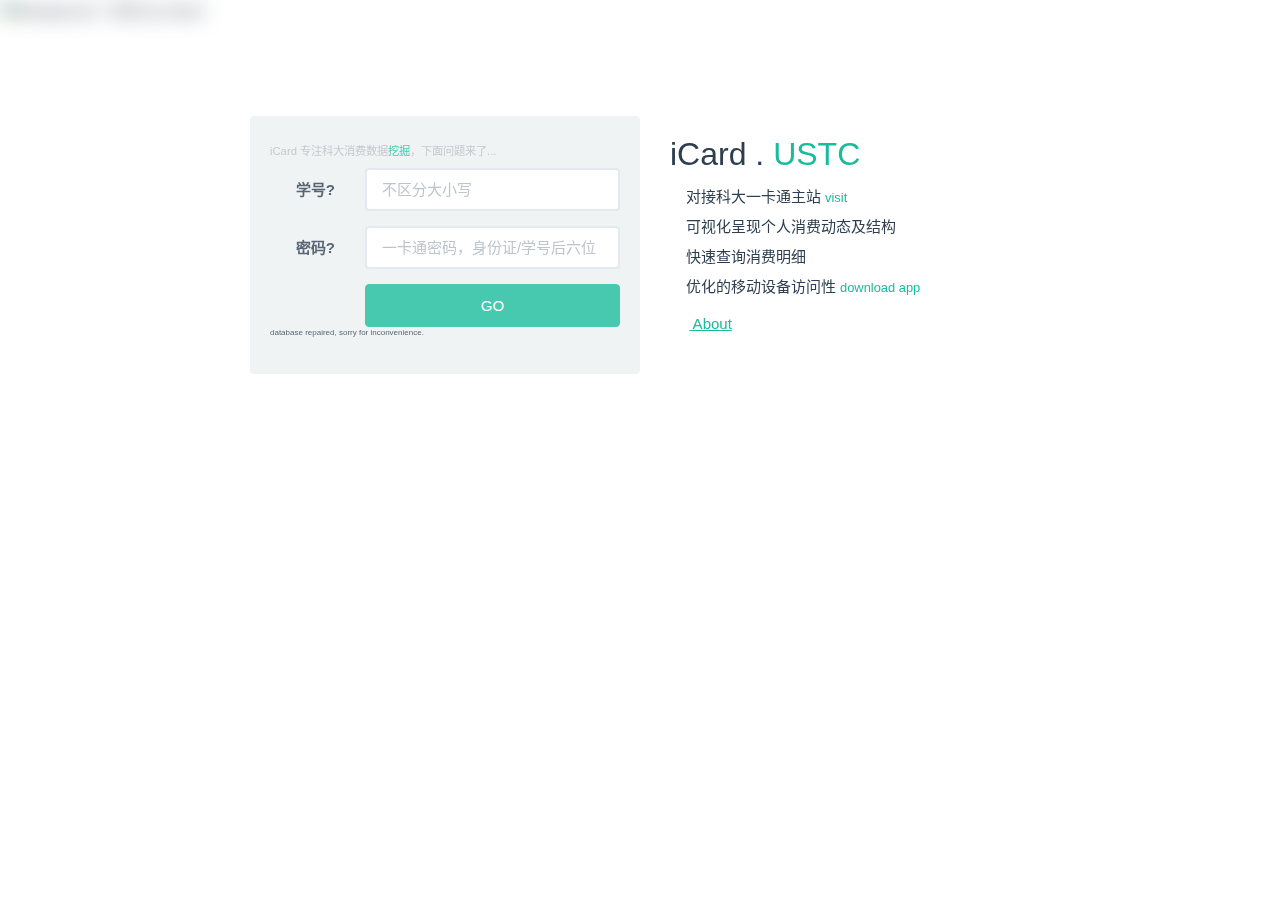
==== commit f6908baa: "disable findPie" ====
--- a/site/index.html
+++ b/site/index.html
@@ -1,15 +1,16 @@
-<!DOCTYPE html>
+<!DOCTYPE html PUBLIC "-//W3C//DTD XHTML 1.0 Transitional//EN” “http://www.w3.org/TR/xhtml1/DTD/xhtml1-transitional.dtd">
 <html lang="zh-CN" xmlns="http://www.w3.org/1999/html">
 <head>
-  <title>iCard - USTC 消费数据挖掘机</title>
+  <title>iCard</title>
   <meta charset="utf-8">
+  <link rel="apple-touch-icon" href="static/img/apple-touch-icon.png">
   <meta name="viewport" content="width=device-width, initial-scale=1, maximum-scale=1, user-scalable=no">
-  <!--<link rel="stylesheet" type="text/css" href="static/css/flatly.css">-->
-  <!--<link rel="stylesheet" type="text/css" href="static/css/nv.d3.min.css">-->
-  <!--<link rel="stylesheet" type="text/css" href="static/css/font-awesome.min.css">-->
+  <meta name="apple-mobile-web-app-capable" content="yes" />
+  <meta name=”apple-mobile-web-app-status-bar-style” content=”black-translucent” />
+  <meta name="format-detection" content="telephone=no"/>
   <link rel="stylesheet" type="text/css" href="static/css/compressed.css">
 
-  <style>
+  <style type="text/css">
     @font-face { font-family: Lato; src: url('static/fonts/lato.woff'); }
 
     .fullBg {
@@ -27,6 +28,10 @@
       opacity: 0.8;
     }
 
+    #xn_share_wrapper {
+      display: none;
+    }
+
     #loginBox {
       margin-top: 30px;
     }
@@ -41,7 +46,7 @@
     }
     #areaMonthlyChart {
       width: 100%;
-      height: 400px;
+      height: 300px;
     }
     .table-striped {
       font-size: 0.7em;
@@ -77,9 +82,10 @@
     }
 
   </style>
+
 </head>
 <body>
-<img id="background" src="bg.jpg" style="visibility: hidden" class="fullBg"/>
+<img id="background" src="static/img/bg.jpg" style="visibility: hidden" alt="Background - 东活 by ewind" class="fullBg"/>
 <header hidden>
     <div class="navbar navbar-inverse navbar-fixed-top hidden-xs">
         <div class="container">
@@ -125,7 +131,10 @@
           </div>
           <div class="form-group">
             <div class="col-lg-9 col-lg-offset-3">
-              <button type="button" class="btn btn-success btn-block" id="submitButton">GO</button>
+              <button type="button" class="btn btn-success btn-block" id="submitButton" >GO</button>
+            </div>
+            <div class="col-xs-12">
+              <small style="font-size: 0.8rem">database repaired, sorry for inconvenience.</small>
             </div>
           </div>
         </fieldset>
@@ -146,7 +155,7 @@
   </div>
   <div class="row"><br><br></div>
   <div class="row" id="waitBox" hidden>
-    <div class="col-xs-12 col-sm-8 col-sm-offset-2 well bs-component">
+    <div class="col-xs-10 col-sm-8 col-xs-offset-1 col-sm-offset-2 well bs-component">
       <h3 class="text-primary">你好哇，<span id="userName"></span>&nbsp;<i class="fa fa-refresh fa-spin fa-fw"></i><br><small>同步数据中，请稍候</small></h3>
       <div class="progress progress-striped active">
         <div class="progress-bar progress-bar-success" id="waitBar" style="width: 0%"></div>
@@ -192,9 +201,19 @@
               <h3 class="text-center text-success"><span id="rate"></span>%</h3>
             </div>
           </div>
-
-          <h6 class="text-center"><small>* 截止日期：<span id="latest"></span>，节俭 / 土豪指数根据 iCard 用户上月消费排名生成</small></h6>
-
+          <div class="text-center">
+            <a class="text-primary" id="renrenShare" href="#">
+              <i class="fa fa-renren fa-2x fa-fw"></i>
+            </a>
+            <a class="text-primary" id="weixinShare" href="#">
+              <i class="fa fa-weixin fa-2x fa-fw"></i>
+            </a>
+            <a id="qzoneShare" version="1.0" class="text-primary" target="_blank">
+              <i class="fa fa-qq fa-2x fa-fw"></i>
+            </a>
+          </div>
+          <h6 style="line-height: 1.5rem; font-size: 1rem" class="text-center">* 最新记录可能比当前时间迟1-2天<br>* 节约 / 土豪指数来自用户上月支出</h6>
+          <br><br><br>
         </div>
 
         <!--状态页-->
@@ -230,8 +249,9 @@
 
         <!--结构页-->
         <div class="tab-pane fade" id="pie"><br>
-          <h4 class="text-warning">15 天消费聚类<small>&nbsp;点击扇形试试？</small></h4>
-          <h5><small>若图表显示异常，请<a id="refreshPie">刷新</a></small></h5>
+          <h4 class="text-warning">15 天消费聚类 - Sorry, 服务器计算资源有限，聚类图暂不可用<small>&nbsp;点击扇形试试？</small></h4>
+
+          <!--<h5><small>若图表显示异常，请<a id="refreshPie">刷新</a></small></h5>-->
           <div class="col-xs-12 col-md-8 col-md-offset-2" id="pieChart">
           </div>
           <div class="col-xs-12 padding-xs">
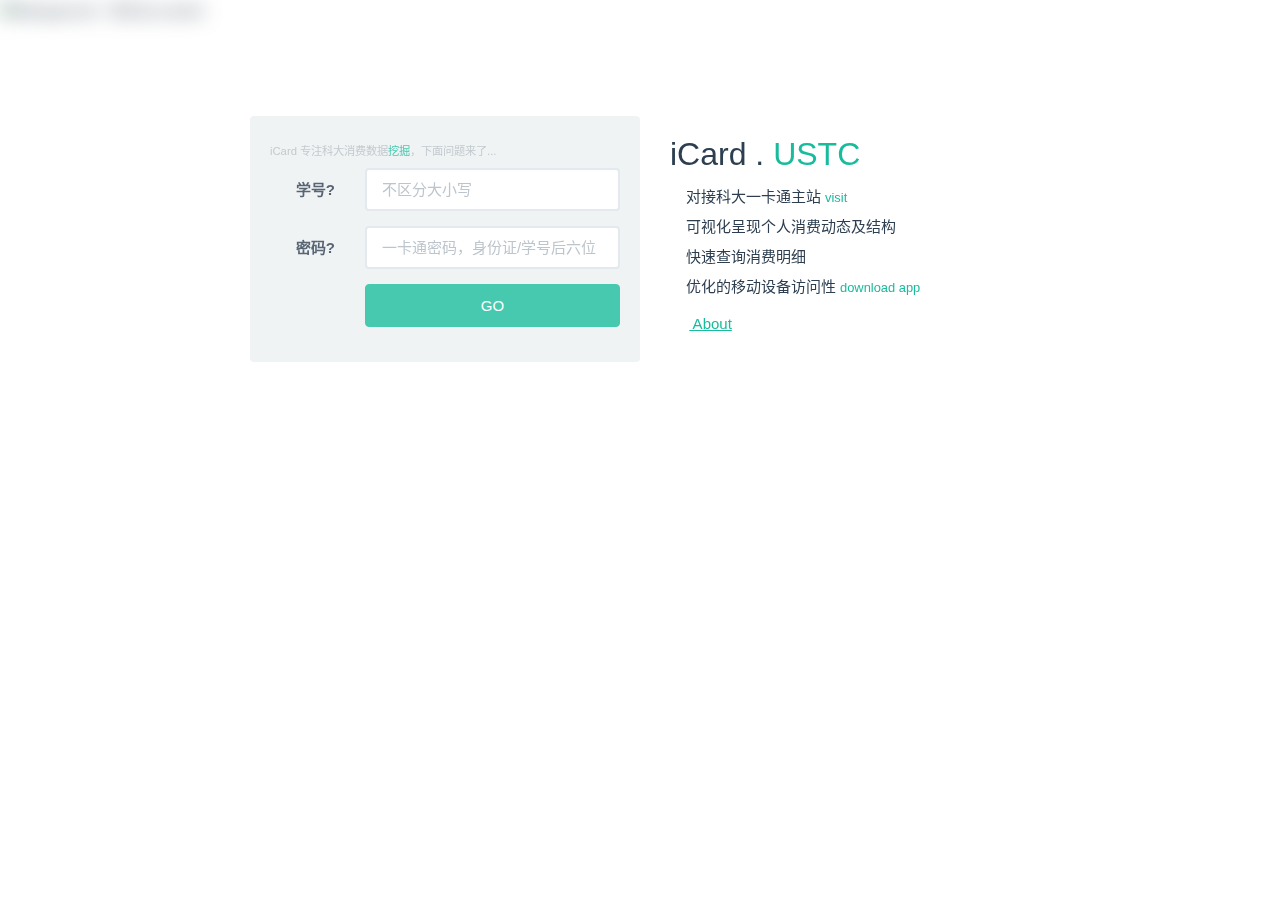
==== commit dcaf0ce6: "plot an egg" ====
--- a/site/index.html
+++ b/site/index.html
@@ -132,9 +132,6 @@
           <div class="form-group">
             <div class="col-lg-9 col-lg-offset-3">
               <button type="button" class="btn btn-success btn-block" id="submitButton" >GO</button>
-            </div>
-            <div class="col-xs-12">
-              <small style="font-size: 0.8rem">database repaired, sorry for inconvenience.</small>
             </div>
           </div>
         </fieldset>
@@ -249,7 +246,7 @@
 
         <!--结构页-->
         <div class="tab-pane fade" id="pie"><br>
-          <h4 class="text-warning">15 天消费聚类 - Sorry, 服务器计算资源有限，聚类图暂不可用<small>&nbsp;点击扇形试试？</small></h4>
+          <h4 class="text-warning">15 天消费聚类 <small class="text-primary">&nbsp;点击扇形试试？</small></h4>
 
           <!--<h5><small>若图表显示异常，请<a id="refreshPie">刷新</a></small></h5>-->
           <div class="col-xs-12 col-md-8 col-md-offset-2" id="pieChart">
@@ -285,14 +282,14 @@
         <!--设置页-->
         <div class="tab-pane fade" id="config">
           <div class="col-xs-12 well">
-            <h5 class="text-success">同步时长：<a class="text-info">6 个月</a></h5>
-            <h5><small>将 2014 年 5 月以来的主站数据缓存到 iCard 节点</small></h5>
+            <h5 class="text-success">同步时长：<a class="text-info">3 个月</a></h5>
+            <h5><small>将 2014 年 9 月以来数据缓存到 iCard</small></h5>
             <br>
             <h5 class="text-success">更新策略：<a class="text-info">登陆时</a></h5>
             <h5><small>当登陆时访问<a href="http://ecard.ustc.edu.cn" target="_blank">科大一卡通主站</a>更新数据</small></h5>
             <br>
             <h5 class="text-success">缓存密码：<a class="text-danger">已关闭</a></h5>
-            <h5><small>iCard 节点不存储密码明文，仅存储学号哈希值</small></h5>
+            <h5><small>iCard 不存储密码</small></h5>
             <br>
             <h5 class="text-success">浮动布局：<a class="text-info">已打开</a></h5>
             <h5><small>页面布局依屏幕尺寸自动调整</small></h5>
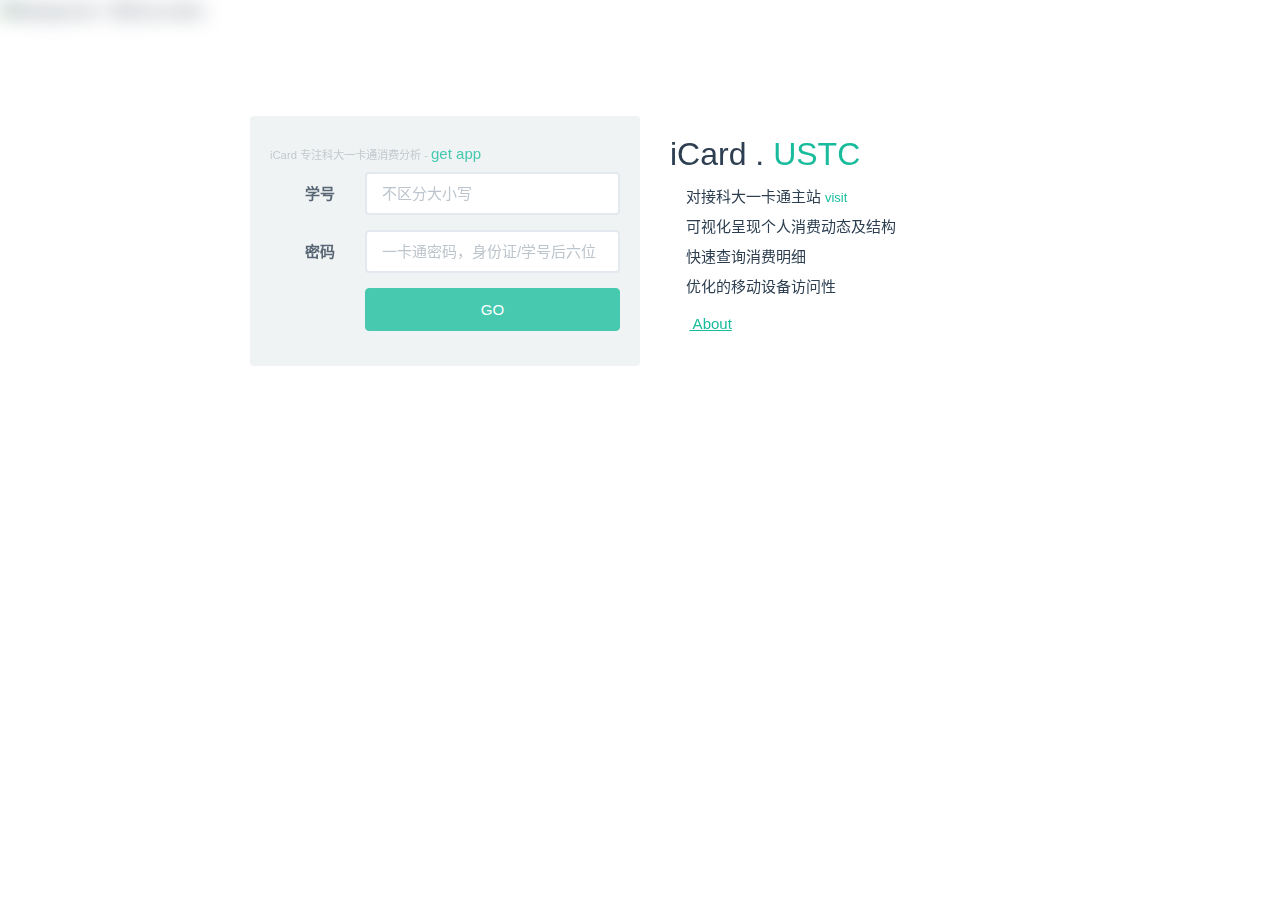
==== commit 019795b4: "fix bug on last month count" ====
--- a/site/index.html
+++ b/site/index.html
@@ -85,6 +85,22 @@
 
 </head>
 <body>
+
+<div class="modal fade app-modal" id="app-modal" tabindex="-1" role="dialog" aria-labelledby="myModalLabel" aria-hidden="true">
+  <div class="modal-dialog">
+    <div class="modal-content">
+      <div class="modal-header">
+        <button type="button" class="close" data-dismiss="modal"><span aria-hidden="true">&times;</span><span class="sr-only">Close</span></button>
+        <h4 class="modal-title" id="myModalLabel">App Support - iCard</h4>
+      </div>
+      <div class="modal-body">
+        <p>iOS用户可用 Safari 将 iCard 添加至主屏幕</p>
+        <a href="static/iCard.apk" type="button" class="btn btn-default"><i class="fa fa-fw fa-android"></i>&nbsp;Android App</a>
+      </div>
+    </div>
+  </div>
+</div>
+
 <img id="background" src="static/img/bg.jpg" style="visibility: hidden" alt="Background - 东活 by ewind" class="fullBg"/>
 <header hidden>
     <div class="navbar navbar-inverse navbar-fixed-top hidden-xs">
@@ -110,11 +126,11 @@
       <form class="form-horizontal">
         <fieldset>
           <span class="visible-xs">
-            <h2>iCard&nbsp;.&nbsp;<span class="text-success">USTC</span></h2>
+            <h2 >iCard&nbsp;.&nbsp;<span class="text-success">USTC</span></h2>
           </span>
-          <h5><small>iCard 专注科大消费数据<span class="text-success">挖掘</span>，下面问题来了...</small></h5>
+          <h5><small>iCard 专注科大一卡通消费分析 - <a style="font-size: 1.5rem;" href="" data-toggle="modal" data-target="#app-modal">get app</a></small></h5>
           <div class="form-group">
-            <label for="inputId" class="col-lg-3 control-label">学号?</label>
+            <label for="inputId" class="col-lg-3 control-label">学号</label>
 
             <div class="col-lg-9">
               <input type="text" class="form-control" name="inputId" id="inputId"
@@ -122,7 +138,7 @@
             </div>
           </div>
           <div class="form-group">
-            <label for="inputPassword" class="col-lg-3 control-label">密码?<small class="text-danger" id="verifyFailed" hidden>验证失败</small></label>
+            <label for="inputPassword" class="col-lg-3 control-label">密码<small class="text-danger" id="verifyFailed" hidden>验证失败</small></label>
 
             <div class="col-lg-9">
               <input type="password" class="form-control" name="inputPassword" id="inputPassword"
@@ -144,7 +160,7 @@
             <li><span class="fa fa-check text-success"></span> 对接科大一卡通主站 <small><a href="http://ecard.ustc.edu.cn" target="_blank">visit</a></small></li>
             <li><span class="fa fa-check text-success"></span> 可视化呈现个人消费动态及结构</li>
             <li><span class="fa fa-check text-success"></span> 快速查询消费明细</li>
-            <li><span class="fa fa-check text-success"></span> 优化的移动设备访问性 <small><a>download app</a></small></li>
+            <li><span class="fa fa-check text-success"></span> 优化的移动设备访问性</li>
         </ul>
         <span class="fa fa-info-circle fa-fw text-success"></span><a href="/static/about.html" target="_blank"><u> About</u></a>
       </div>
@@ -215,26 +231,27 @@
 
         <!--状态页-->
         <div class="tab-pane fade" id="stat">
-          <div class="col-xs-12 col-md-6">
+
+          <div class="col-xs-12">
             <h4 class="text-warning">10 天内消费</h4>
-            <h5><small>若图表显示异常，请<a id="refreshBar">刷新</a></small></h5>
+            <h5><small class="text-primary">若显示异常，请<a id="refreshBar">刷新</a></small></h5>
             <div class="col-xs-12" id="barChart">
               <svg></svg>
             </div>
           </div>
 
           <div class="col-xs-12 col-md-6">
+            <h4 class="text-warning">每月消费</h4>
+            <h5><small class="text-primary">若显示异常，请<a id="refreshAreaMonthly">刷新</a></small></h5>
+            <div class="col-xs-12" id="areaMonthlyChart">
+              <svg></svg>
+            </div>
+          </div>
+
+          <div class="col-xs-12 col-md-6">
             <h4 class="text-warning">60 天内消费</h4>
-            <h5><small>若图表显示异常，请<a id="refreshArea">刷新</a></small></h5>
+            <h5><small class="text-primary">若显示异常，请<a id="refreshArea">刷新</a></small></h5>
             <div class="col-xs-12" id="areaChart">
-              <svg></svg>
-            </div>
-          </div>
-
-          <div class="col-xs-12">
-            <h4 class="text-warning">半年内消费</h4>
-            <h5><small>若图表显示异常，请<a id="refreshAreaMonthly">刷新</a></small></h5>
-            <div class="col-xs-12" id="areaMonthlyChart">
               <svg></svg>
             </div>
           </div>
@@ -282,7 +299,7 @@
         <!--设置页-->
         <div class="tab-pane fade" id="config">
           <div class="col-xs-12 well">
-            <h5 class="text-success">同步时长：<a class="text-info">3 个月</a></h5>
+            <h5 class="text-success">同步时长：<a class="text-info">4 个月</a></h5>
             <h5><small>将 2014 年 9 月以来数据缓存到 iCard</small></h5>
             <br>
             <h5 class="text-success">更新策略：<a class="text-info">登陆时</a></h5>
@@ -292,7 +309,7 @@
             <h5><small>iCard 不存储密码</small></h5>
             <br>
             <h5 class="text-success">浮动布局：<a class="text-info">已打开</a></h5>
-            <h5><small>页面布局依屏幕尺寸自动调整</small></h5>
+            <h5><small>页面布局依屏幕尺寸自动调整</small></h5><br>
             <h5 class="text-center"><small>* 当前默认配置暂不可更改</small></h5>
           </div>
           <div class="col-xs-12 padding-xs">
